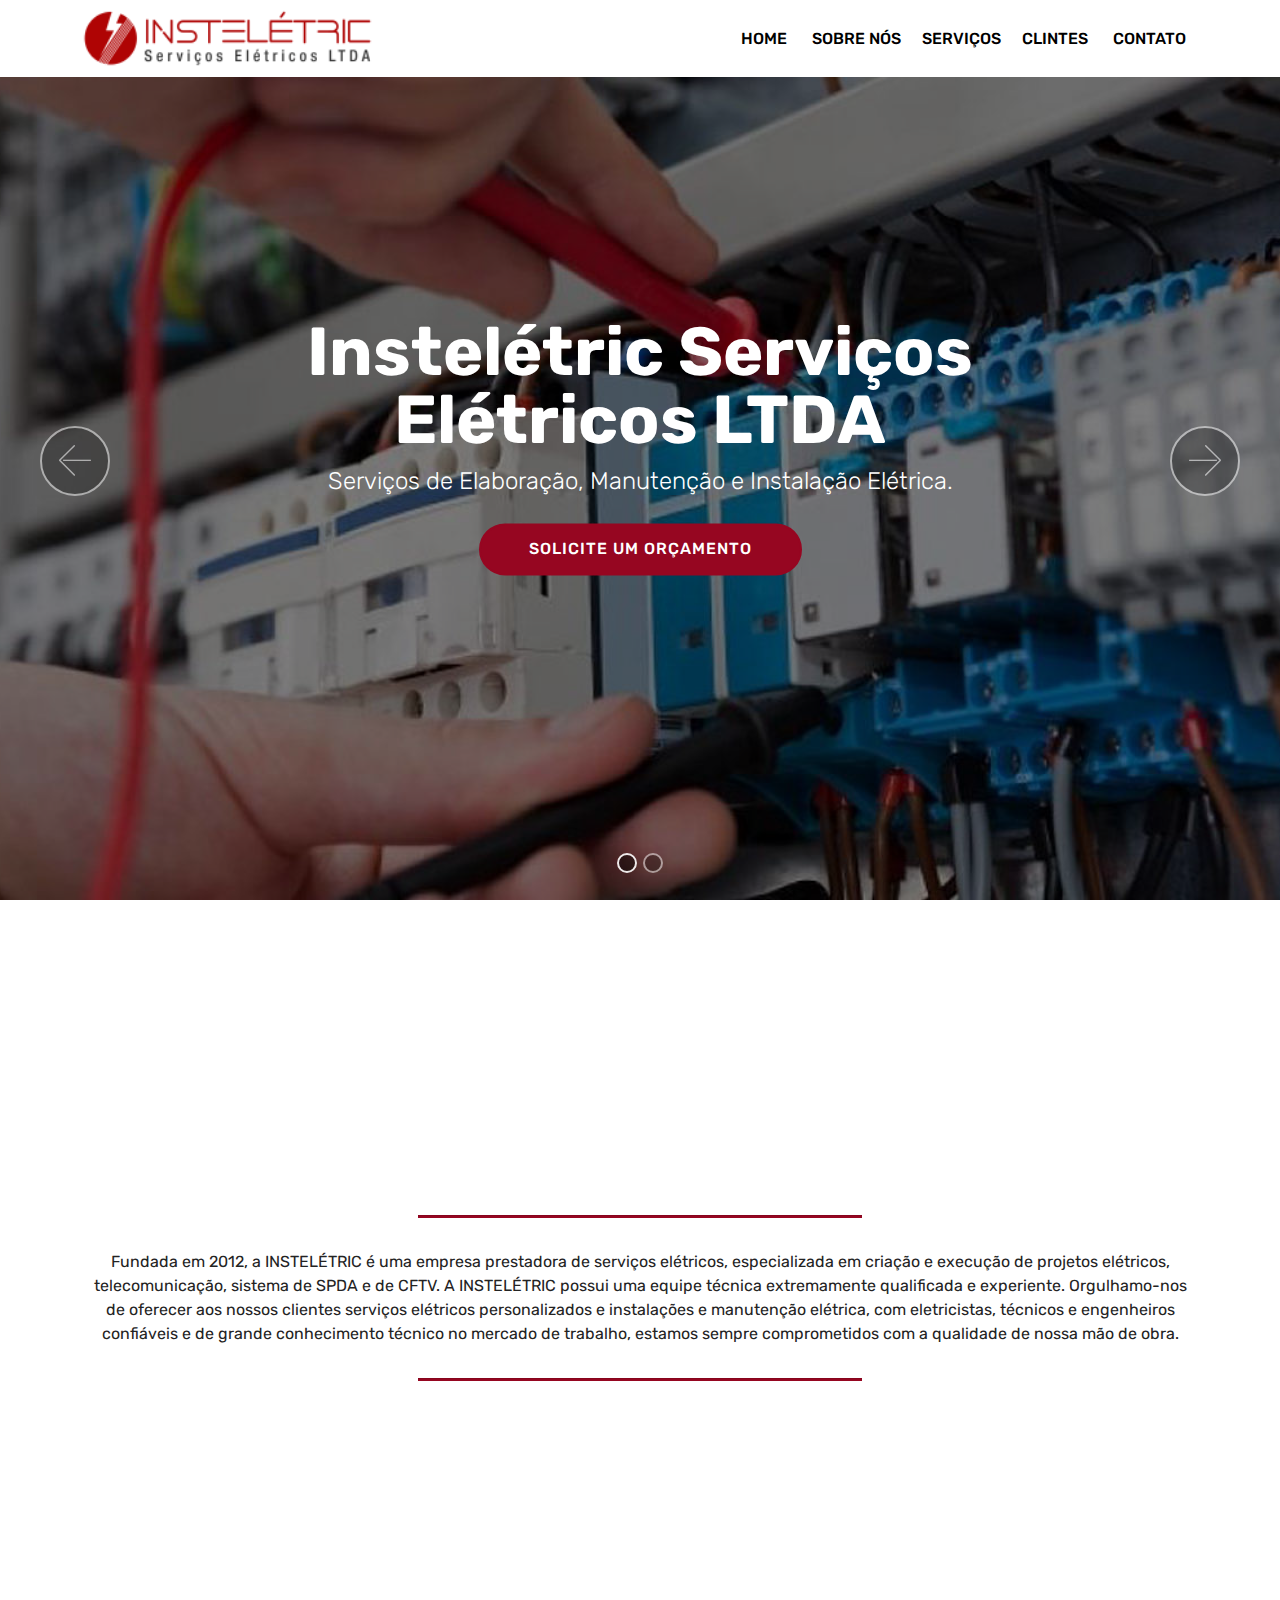
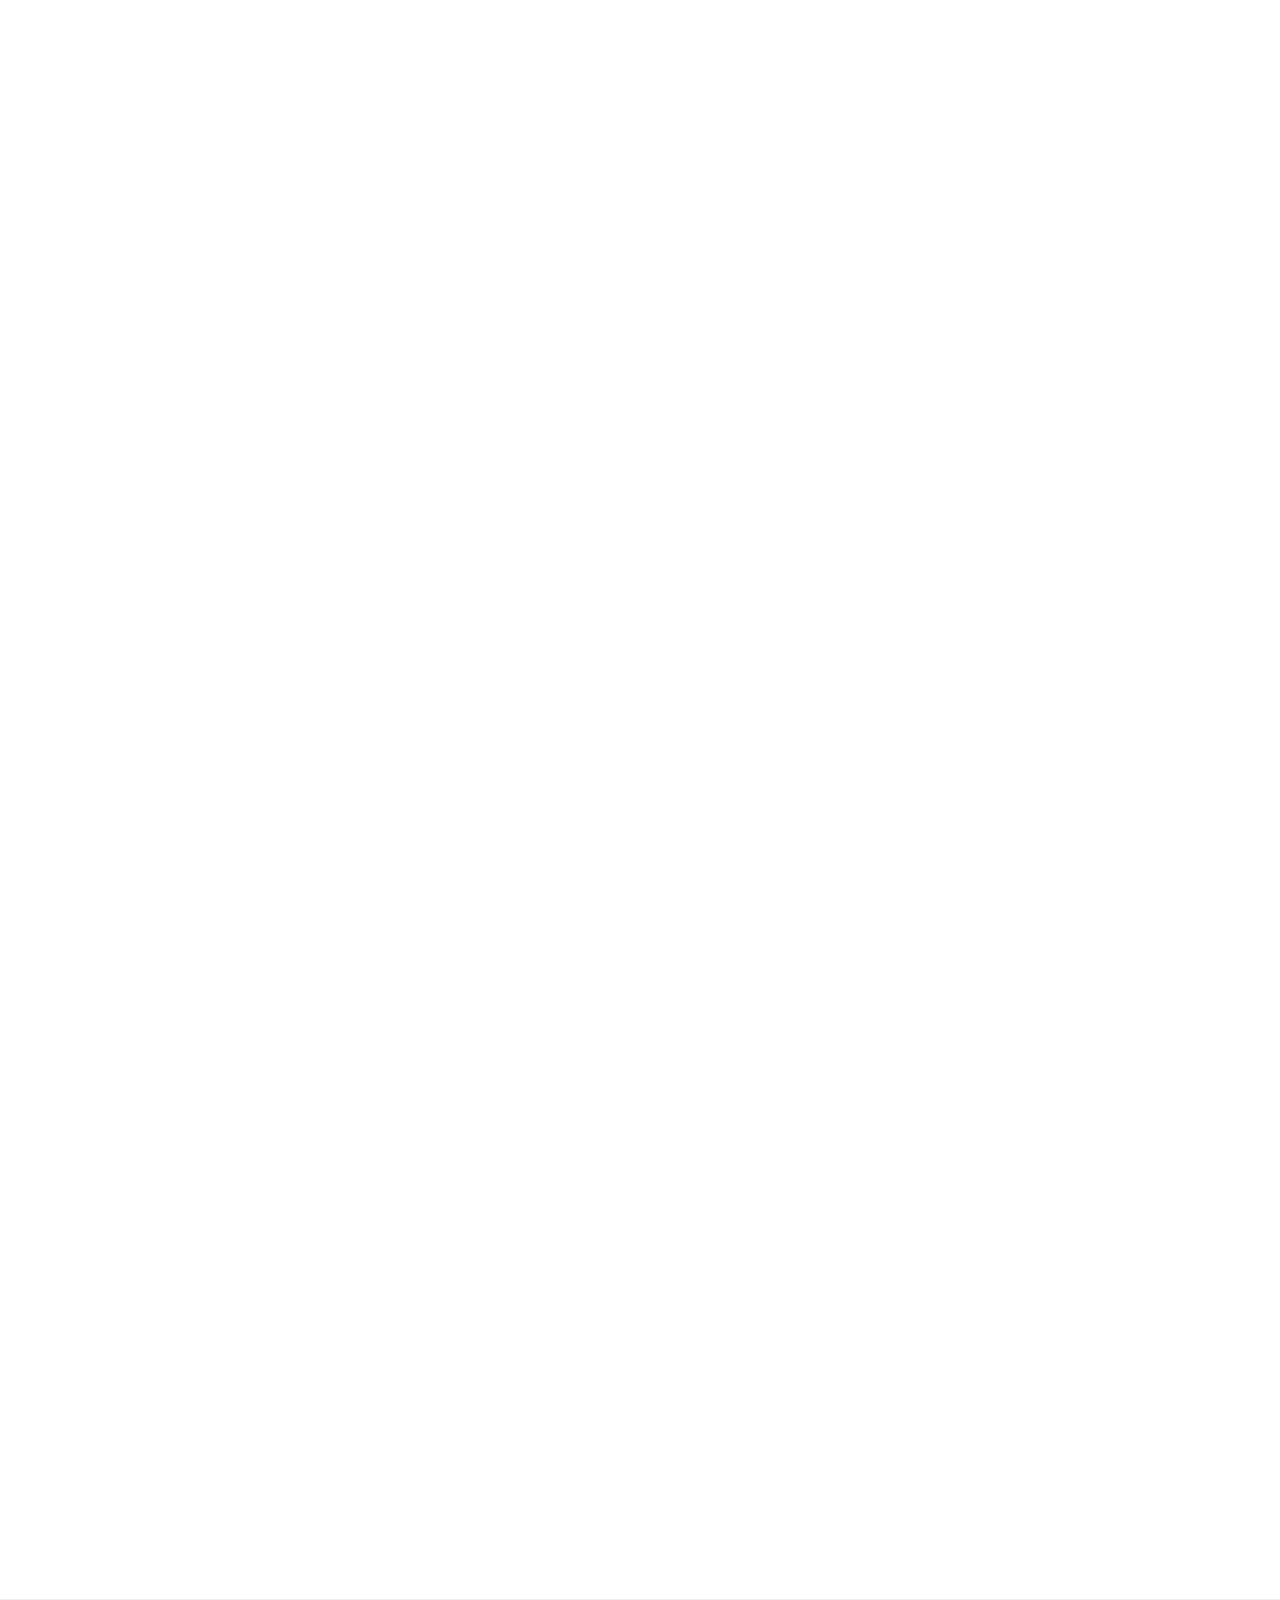
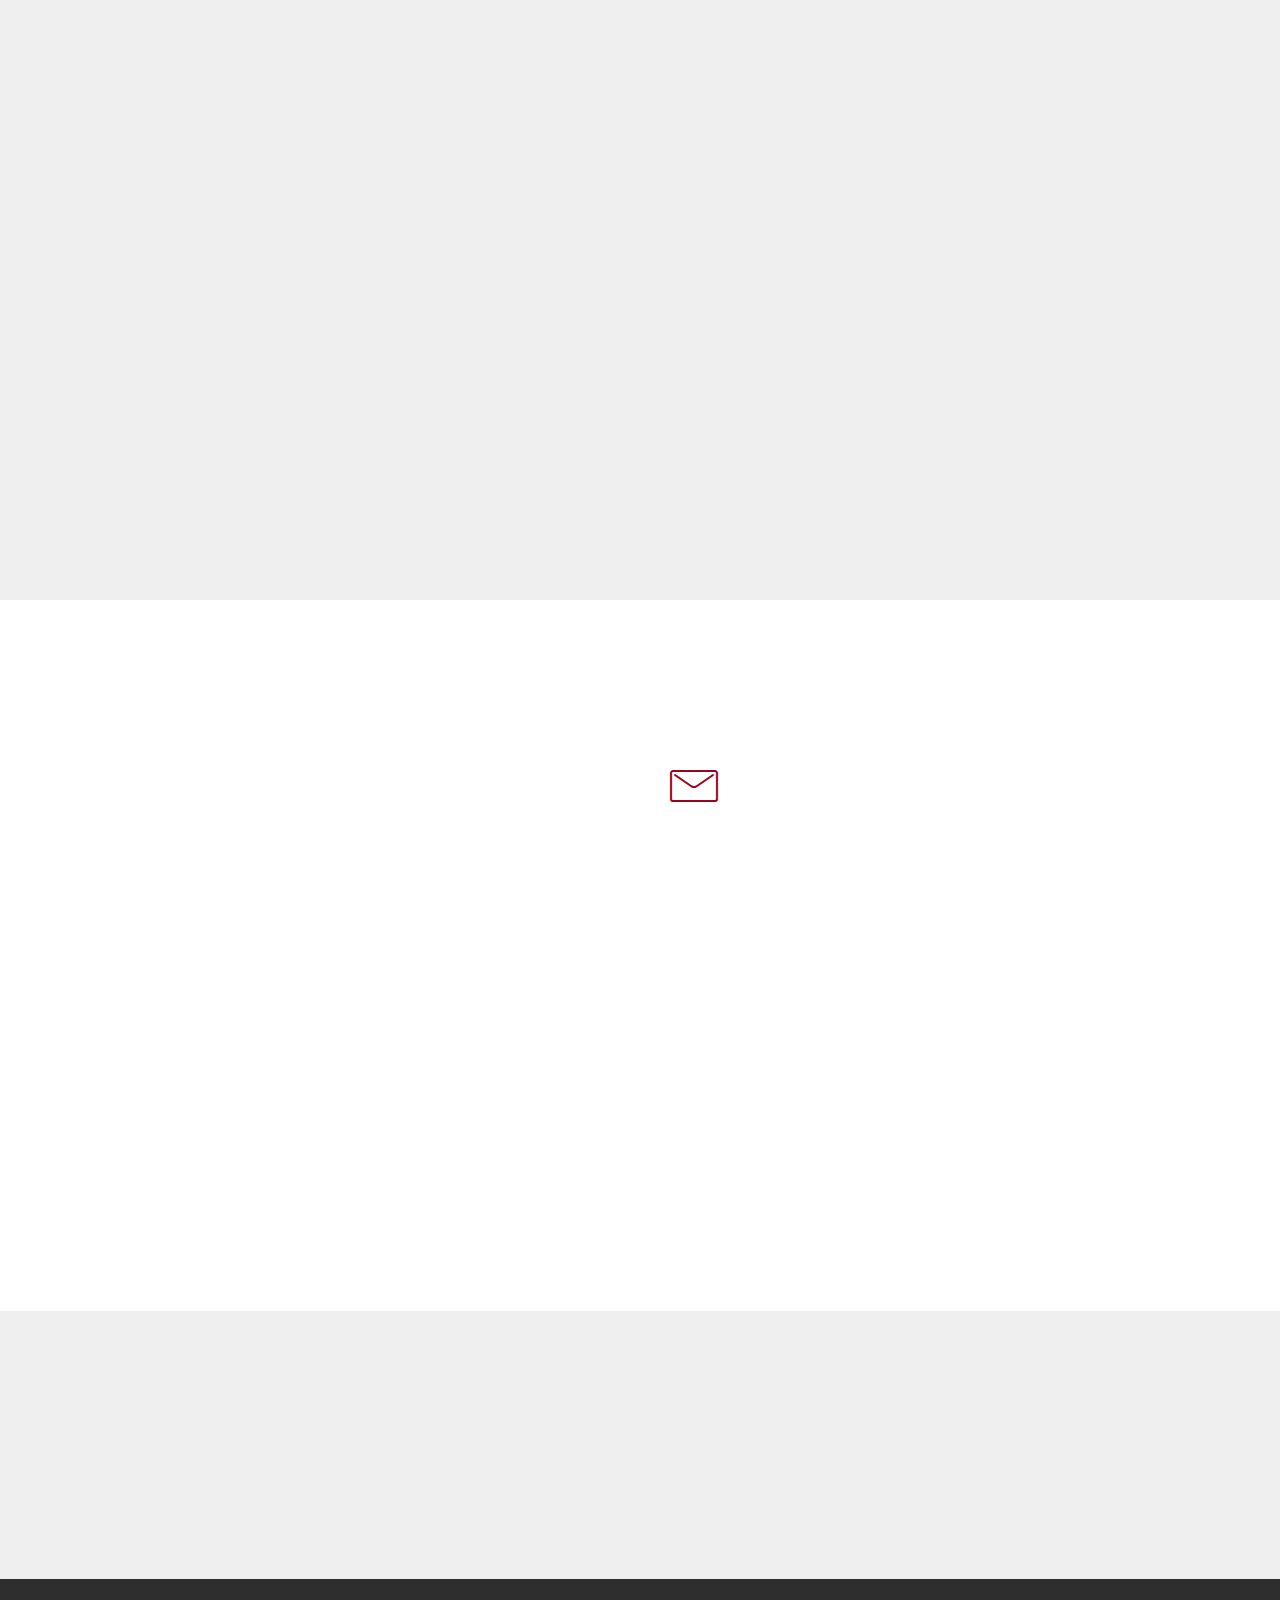
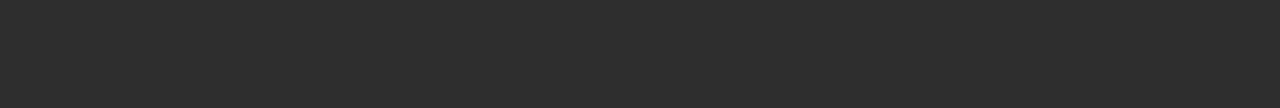
==== index.html @ c5238e44 "- fazendo modificação" ====
<!DOCTYPE html>
<html >
<head>
  <!-- Site made with Mobirise Website Builder v4.7.1, https://mobirise.com -->
  <meta charset="UTF-8">
  <meta http-equiv="X-UA-Compatible" content="IE=edge">
  <meta name="generator" content="Mobirise v4.7.1, mobirise.com">
  <meta name="viewport" content="width=device-width, initial-scale=1, minimum-scale=1">
  <link rel="shortcut icon" href="assets/images/18379006-1359375190816572-1847950136-o-128x128.png" type="image/x-icon">
  <meta name="description" content="Empresa especializada em Criação e execução de Projetos Elétricos, Telecomunicações, Sistema de SPDA e de CFTV.
Realiza todos os tipos de Instalações elétricas, Elétrica residencial, elétrica comercial, Iluminação decorativa, instalação de cerca elétrica, instalação de caixa de distribuição e medição, instalação de interfone e porteiro coletivo, Instalação de ventiladores de teto, instalação de CFTV e PABX, entre outros serviços voltado ao setor Elétrico, Atuando no mercado desde 2012, possuímos uma visão empresarial integrada e politica de qualidade totalmente voltada a satisfação de nossos clientes.">
  <title>Instelétric</title>
  <link rel="stylesheet" href="assets/web/assets/mobirise-icons/mobirise-icons.css">
  <link rel="stylesheet" href="assets/tether/tether.min.css">
  <link rel="stylesheet" href="assets/bootstrap/css/bootstrap.min.css">
  <link rel="stylesheet" href="assets/bootstrap/css/bootstrap-grid.min.css">
  <link rel="stylesheet" href="assets/bootstrap/css/bootstrap-reboot.min.css">
  <link rel="stylesheet" href="assets/socicon/css/styles.css">
  <link rel="stylesheet" href="assets/animatecss/animate.min.css">
  <link rel="stylesheet" href="assets/dropdown/css/style.css">
  <link rel="stylesheet" href="assets/theme/css/style.css">
  <link rel="stylesheet" href="assets/mobirise/css/mbr-additional.css" type="text/css">
  
  
  
</head>
<body>
  <section class="menu cid-qPASroM3BA" once="menu" id="menu1-e">

    

    <nav class="navbar navbar-expand beta-menu navbar-dropdown align-items-center navbar-fixed-top navbar-toggleable-sm">
        <button class="navbar-toggler navbar-toggler-right" type="button" data-toggle="collapse" data-target="#navbarSupportedContent" aria-controls="navbarSupportedContent" aria-expanded="false" aria-label="Toggle navigation">
            <div class="hamburger">
                <span></span>
                <span></span>
                <span></span>
                <span></span>
            </div>
        </button>
        <div class="menu-logo">
            <div class="navbar-brand">
                <span class="navbar-logo">
                    <a href="#top">
                         <img src="assets/images/logo-vertical-228x47.png" alt="Mobirise" title="" style="height: 3.8rem;">
                    </a>
                </span>
                
            </div>
        </div>
        <div class="collapse navbar-collapse" id="navbarSupportedContent">
            <ul class="navbar-nav nav-dropdown nav-right" data-app-modern-menu="true"><li class="nav-item">
                    <a class="nav-link link text-black display-4" href="https://mobirise.com">
                        </a>
                </li>
                <li class="nav-item">
                    <a class="nav-link link text-black display-4" href="#top">
                        HOME&nbsp;</a>
                </li><li class="nav-item"><a class="nav-link link text-black display-4" href="index.html#content4-j">
                        SOBRE NÓS</a></li><li class="nav-item"><a class="nav-link link text-black display-4" href="index.html#content4-u">
                        SERVIÇOS</a></li><li class="nav-item"><a class="nav-link link text-black display-4" href="index.html#clients-w">
                        CLINTES&nbsp;</a></li><li class="nav-item"><a class="nav-link link text-black display-4" href="index.html#form4-p">
                        CONTATO&nbsp;</a></li></ul>
            
        </div>
    </nav>
</section>

<section class="engine"><a href="https://mobirise.ws/c">best web site maker</a></section><section class="carousel slide cid-qQkO56Cif7" data-interval="false" id="slider1-11">

    

    <div class="full-screen"><div class="mbr-slider slide carousel" data-pause="true" data-keyboard="false" data-ride="carousel" data-interval="4000"><ol class="carousel-indicators"><li data-app-prevent-settings="" data-target="#slider1-11" class=" active" data-slide-to="0"></li><li data-app-prevent-settings="" data-target="#slider1-11" data-slide-to="1"></li></ol><div class="carousel-inner" role="listbox"><div class="carousel-item slider-fullscreen-image active" data-bg-video-slide="false" style="background-image: url(assets/images/quanto-custa-manutencao-eletrica-em-condominios-1200x800.jpg);"><div class="container container-slide"><div class="image_wrapper"><div class="mbr-overlay"></div><img src="assets/images/quanto-custa-manutencao-eletrica-em-condominios-1200x800.jpg"><div class="carousel-caption justify-content-center"><div class="col-10 align-center"><h2 class="mbr-fonts-style display-1"><strong>Instelétric Serviços <br>Elétricos LTDA</strong></h2><p class="lead mbr-text mbr-fonts-style display-5">Serviços de Elaboração, Manutenção e Instalação Elétrica.</p><div class="mbr-section-btn" buttons="0"><a class="btn  display-4 btn-secondary" href="index.html#form4-p">SOLICITE UM ORÇAMENTO</a> </div></div></div></div></div></div><div class="carousel-item slider-fullscreen-image" data-bg-video-slide="false" style="background-image: url(assets/images/eletrica-06-1350x759.jpg);"><div class="container container-slide"><div class="image_wrapper"><div class="mbr-overlay"></div><img src="assets/images/eletrica-06-1350x759.jpg"><div class="carousel-caption justify-content-center"><div class="col-10 align-center"><h2 class="mbr-fonts-style display-1"><strong>Instelétric Serviços <br>Elétricos LTDA</strong></h2><p class="lead mbr-text mbr-fonts-style display-5">Serviços de Elaboração, Manutenção e Instalação Elétrica.</p><div class="mbr-section-btn" buttons="0"><a class="btn  display-4 btn-secondary" href="index.html#form4-p">SOLICITE UM ORÇAMENTO</a> </div></div></div></div></div></div></div><a data-app-prevent-settings="" class="carousel-control carousel-control-prev" role="button" data-slide="prev" href="#slider1-11"><span aria-hidden="true" class="mbri-left mbr-iconfont"></span><span class="sr-only">Previous</span></a><a data-app-prevent-settings="" class="carousel-control carousel-control-next" role="button" data-slide="next" href="#slider1-11"><span aria-hidden="true" class="mbri-right mbr-iconfont"></span><span class="sr-only">Next</span></a></div></div>

</section>

<section class="mbr-section content4 cid-qQ3MkJq4mK" id="content4-j">

    

    <div class="container">
        <div class="media-container-row">
            <div class="title col-12 col-md-8">
                <h2 class="align-center pb-3 mbr-fonts-style display-2"><br>SOBRE A INSTELÉTRIC</h2>
                
                
            </div>
        </div>
    </div>
</section>

<section class="mbr-section article content9 cid-qQ3MGXNP4V" id="content9-k">
    
     

    <div class="container">
        <div class="inner-container" style="width: 100%;">
            <hr class="line" style="width: 40%;">
            <div class="section-text align-center mbr-fonts-style display-7">Fundada em 2012, a INSTELÉTRIC é uma empresa prestadora de serviços elétricos, especializada em criação e execução de projetos elétricos, telecomunicação, sistema de SPDA e de CFTV. A INSTELÉTRIC possui uma equipe técnica extremamente qualificada e experiente. Orgulhamo-nos de oferecer aos nossos clientes serviços elétricos personalizados e instalações e manutenção elétrica, com eletricistas, técnicos e engenheiros confiáveis e de grande conhecimento técnico no mercado de trabalho, estamos sempre comprometidos com a qualidade de nossa mão de obra.</div>
            <hr class="line" style="width: 40%;">
        </div>
        </div>
</section>

<section class="features4 cid-qQf5lkaPwR" id="features4-z">
    
         

    
    <div class="container">
        <div class="media-container-row">
            <div class="card p-3 col-12 col-md-6 col-lg-4">
                <div class="card-wrapper media-container-row media-container-row">
                    <div class="card-box">
                        <h4 class="card-title pb-3 mbr-fonts-style display-7">
                            MISSÃO
                        </h4>
                        <p class="mbr-text mbr-fonts-style display-7">
                            Oferecer Mão de Obra especializada por profissionais capacitados e responsáveis com pontualidade e transparência, buscando sempre a satisfação de nossos clientes.
                        </p>
                    </div>
                </div>
            </div>

            <div class="card p-3 col-12 col-md-6 col-12 col-md-6 col-lg-4">
                <div class="card-wrapper media-container-row">
                    <div class="card-box">
                        <h4 class="card-title pb-3 mbr-fonts-style display-7">VISÃO&nbsp;</h4>
                        <p class="mbr-text mbr-fonts-style display-7">
                            Ser referência de qualidade e responsabilidade no mercado de prestação de serviços elétricos e engenharia<br><br>•	Equipe motivada, comprometida e focada em resultados. 
<br>•	Sempre investindo na busca de melhores profissionais. 
<br>•	Promovendo respeito ao meio ambiente.<br>
                        </p>
                    </div>
                </div>
            </div>

            <div class="card p-3 col-12 col-md-6 col-lg-4">
                <div class="card-wrapper media-container-row">
                    <div class="card-box">
                        <h4 class="card-title pb-3 mbr-fonts-style display-7">
                            VALORES
                        </h4>
                        <p class="mbr-text mbr-fonts-style display-7">•	Comprometimento. 
<br>•	Profissionalismo. 
<br>•	Responsabilidade. 
<br>•	Ética e transparência.&nbsp;<br>
                        </p>
                    </div>
                </div>
            </div>

            
        </div>
    </div>
</section>

<section class="mbr-section content4 cid-qQ4lZSCTdK" id="content4-u">

    

    <div class="container">
        <div class="media-container-row">
            <div class="title col-12 col-md-8">
                <h2 class="align-center pb-3 mbr-fonts-style display-2">NOSSOS SERVIÇOS</h2>
                
                
            </div>
        </div>
    </div>
</section>

<section class="features3 cid-qQ4lJ6Elhl" id="features3-t">

    

    
    <div class="container">
        <div class="media-container-row">
            <div class="card p-3 col-12 col-md-6 col-lg-4">
                <div class="card-wrapper">
                    <div class="card-img">
                        <img src="assets/images/residencial-01-676x435.jpg" alt="Mobirise" title="">
                    </div>
                    <div class="card-box">
                        <h4 class="card-title mbr-fonts-style display-7">ELÉTRICA RESIDENCIAL</h4>
                        <p class="mbr-text mbr-fonts-style display-7">Oferecemos diversas Soluções elétricas para sua residência, reparos, instalações, ideias de iluminação, e atendimentos emergenciais.<br><br></p>
                    </div>
                    <div class="mbr-section-btn text-center"><a href="index.html#form4-p" class="btn btn-secondary display-4">ENTRE EM CONTATO</a></div>
                </div>
            </div>

            <div class="card p-3 col-12 col-md-6 col-lg-4">
                <div class="card-wrapper">
                    <div class="card-img">
                        <img src="assets/images/comercial-02-676x442.jpg" alt="Mobirise" title="">
                    </div>
                    <div class="card-box">
                        <h4 class="card-title mbr-fonts-style display-7">ELÉTRICA COMERCIAL</h4>
                        <p class="mbr-text mbr-fonts-style display-7">Criação e execução de projetos elétricos e acompanhamento para atender toda a necessidade comercial desde o início das obras até o final.<br><br></p>
                    </div>
                    <div class="mbr-section-btn text-center"><a href="index.html#form4-p" class="btn btn-secondary display-4">
                            ENTRE EM CONTATO</a></div>
                </div>
            </div>

            <div class="card p-3 col-12 col-md-6 col-lg-4">
                <div class="card-wrapper">
                    <div class="card-img">
                        <img src="assets/images/predio2-676x422.jpg" alt="Mobirise" title="">
                    </div>
                    <div class="card-box">
                        <h4 class="card-title mbr-fonts-style display-7">ELÉTRICA PREDIAL</h4>
                        <p class="mbr-text mbr-fonts-style display-7">Atendimento emergencial 24 horas, atuamos em nova instalações e reformas, tudo de acordo com as normas técnicas vigentes.<br><br><br></p>
                    </div>
                    <div class="mbr-section-btn text-center"><a href="index.html#form4-p" class="btn btn-secondary display-4">
                            ENTRE EM CONTATO</a></div>
                </div>
            </div>

            
        </div>
    </div>
</section>

<section class="mbr-section content4 cid-qQqBv6MJ94" id="content4-14">

    

    <div class="container">
        <div class="media-container-row">
            <div class="title col-12 col-md-8">
                <h2 class="align-center pb-3 mbr-fonts-style display-2">CONHEÇA NOSSOS SERVIÇOS</h2>
                
                
            </div>
        </div>
    </div>
</section>

<section class="features4 cid-qQqB6D2k39" id="features4-13">
    
         

    
    <div class="container">
        <div class="media-container-row">
            <div class="card p-3 col-12 col-md-6">
                <div class="card-wrapper media-container-row media-container-row">
                    <div class="card-box">
                        <h4 class="card-title pb-3 mbr-fonts-style display-7"></h4>
                        <p class="mbr-text mbr-fonts-style display-7">•	Instalações elétricas.
<br>•	Reparos elétricos.
<br>•	Instalações de Interfones.
<br>•	Ventiladores de teto.
<br>•	Luminárias.
<br>•	Quadro de distribuição.
<br>•	Padrões de entrada.
<br>•	Cerca elétrica.
<br>•	Infraestruturas.
<br>•	Projetos elétricos.&nbsp;<br></p>
                    </div>
                </div>
            </div>

            <div class="card p-3 col-12 col-md-6 col-12 col-md-6">
                <div class="card-wrapper media-container-row">
                    <div class="card-box">
                        <h4 class="card-title pb-3 mbr-fonts-style display-7"></h4>
                        <p class="mbr-text mbr-fonts-style display-7">•	Projetos luminotécnicos.
<br>•	Instalações de câmeras e alarmes.
<br>•	Painéis de comando.
<br>•	Cabeamento estruturado.
<br>•	Calculo de Demanda de cargas.
<br>•	Manutenção corretiva.
<br>•	Manutenção preventiva.
<br>•	Manutenção preditiva.
<br>•	Cerca elétrica.
<br>•	SPDA.&nbsp;<br></p>
                    </div>
                </div>
            </div>

            

            
        </div>
    </div>
</section>

<section class="clients cid-qQ4rO0FV3J" id="clients-w">
      

    
        <div class="container mb-5">
            <div class="media-container-row">
                <div class="col-12 align-center">
                    <h2 class="mbr-section-title pb-3 mbr-fonts-style display-2">NOSSOS CLIENTES</h2>
                    <h3 class="mbr-section-subtitle mbr-light mbr-fonts-style display-5">Nosso maior objetivo é manter nossos clientes satisfeitos e buscar criar e manter relacionamentos de longo prazo, baseado na integridade e comprometimento, sempre atendendo suas necessidades.</h3>
                </div>
            </div>
        </div>

    <div class="container">
        <div class="carousel slide" data-ride="carousel" role="listbox">
            <div class="carousel-inner" data-visible="6">
                
                
                
                
                
            <div class="carousel-item ">
                    <div class="media-container-row">
                        <div class="col-md-12">
                            <div class="wrap-img ">
                                <img src="assets/images/1-a-garagem-150x118.png" class="img-responsive clients-img" alt="" title="">
                            </div>
                        </div>
                    </div>
                </div><div class="carousel-item ">
                    <div class="media-container-row">
                        <div class="col-md-12">
                            <div class="wrap-img ">
                                <img src="assets/images/2-better-micro-150x118.png" class="img-responsive clients-img" alt="" title="">
                            </div>
                        </div>
                    </div>
                </div><div class="carousel-item ">
                    <div class="media-container-row">
                        <div class="col-md-12">
                            <div class="wrap-img ">
                                <img src="assets/images/3-cayro-150x118.png" class="img-responsive clients-img" alt="" title="">
                            </div>
                        </div>
                    </div>
                </div><div class="carousel-item ">
                    <div class="media-container-row">
                        <div class="col-md-12">
                            <div class="wrap-img ">
                                <img src="assets/images/4-habibs-150x118.png" class="img-responsive clients-img" alt="" title="">
                            </div>
                        </div>
                    </div>
                </div><div class="carousel-item ">
                    <div class="media-container-row">
                        <div class="col-md-12">
                            <div class="wrap-img ">
                                <img src="assets/images/5-luigi-tech-150x118.png" class="img-responsive clients-img" alt="" title="">
                            </div>
                        </div>
                    </div>
                </div><div class="carousel-item ">
                    <div class="media-container-row">
                        <div class="col-md-12">
                            <div class="wrap-img ">
                                <img src="assets/images/6-subway-150x118.png" class="img-responsive clients-img" alt="" title="">
                            </div>
                        </div>
                    </div>
                </div><div class="carousel-item ">
                    <div class="media-container-row">
                        <div class="col-md-12">
                            <div class="wrap-img ">
                                <img src="assets/images/7-viridica-it-150x118.png" class="img-responsive clients-img" alt="" title="">
                            </div>
                        </div>
                    </div>
                </div></div>
            <div class="carousel-controls">
                <a data-app-prevent-settings="" class="carousel-control carousel-control-prev" role="button" data-slide="prev">
                    <span aria-hidden="true" class="mbri-left mbr-iconfont"></span>
                    <span class="sr-only">Previous</span>
                </a>
                <a data-app-prevent-settings="" class="carousel-control carousel-control-next" role="button" data-slide="next">
                    <span aria-hidden="true" class="mbri-right mbr-iconfont"></span>
                    <span class="sr-only">Next</span>
                </a>
            </div>
        </div>
    </div>
</section>

<section class="mbr-section form4 cid-qQ4hVS4Mm0" id="form4-p">

    

    
    <div class="container">
        <div class="row">
            <div class="col-md-6">
                <div class="google-map"><iframe frameborder="0" style="border:0" src="https://www.google.com/maps/embed/v1/place?key=AIzaSyA0Dx_boXQiwvdz8sJHoYeZNVTdoWONYkU&amp;q=place_id:EklSLiBTw6NvIEdvbsOnYWxvIGRvIEFiYWV0w6ksIDI5NyAtIEphcmRpbSBPbmRpbmEsIFPDo28gUGF1bG8gLSBTUCwgQnJhc2lsIhsSGQoUChIJp0pL_-T5zpQR6rXItfFWCE0QqQI" allowfullscreen=""></iframe></div>
            </div>
            <div class="col-md-6">
                <h2 class="pb-3 align-left mbr-fonts-style display-2">ENTRE EM CONTATO</h2>
                <div>
                    <div class="icon-block pb-3">
                        <span class="icon-block__icon">
                            <span class="mbr-iconfont mbri-letter" style="color: rgb(150, 6, 33);"></span>
                        </span>
                        <h4 class="icon-block__title align-left mbr-fonts-style display-5">Solicite-nos uma visita Técnica.</h4>
                    </div>
                    <div class="icon-contacts pb-3">
                        <h5 class="align-left mbr-fonts-style display-7"></h5>
                        <p class="mbr-text align-left mbr-fonts-style display-7">Telefone: +55 (11) 4116-3338 <br>
                            Email: contato@insteletric.com.br</p>
                    </div>
                </div>
                <div data-form-type="formoid">
                    <div data-form-alert="" hidden="">Thanks for filling out the form!</div>
                    <form class="block mbr-form" action="https://mobirise.com/" method="post" data-form-title="Mobirise Form"><input type="hidden" name="email" data-form-email="true" value="mu7Ou7nYWpT5N8zzfbprR55uWsXjuBr8B9BUmyCv7fXT9zLoeQIstW+nW4HTQW8DUMICXfr21jZo1DQR0noQhFXT9hByS7seBhLVe7rUxNI4cRsF85w5uPpPekufoGv2" data-form-field="Email">
                        <div class="row">
                            <div class="col-md-6 multi-horizontal" data-for="name">
                                <input type="text" class="form-control input" name="name" data-form-field="Name" placeholder="Seu Nome" required="" id="name-form4-p">
                            </div>
                            <div class="col-md-6 multi-horizontal" data-for="phone">
                                <input type="text" class="form-control input" name="phone" data-form-field="Phone" placeholder="Telefone" required="" id="phone-form4-p">
                            </div>
                            <div class="col-md-12" data-for="email">
                                <input type="text" class="form-control input" name="email" data-form-field="Email" placeholder="Email" required="" id="email-form4-p">
                            </div>
                            <div class="col-md-12" data-for="message">
                                <textarea class="form-control input" name="message" rows="3" data-form-field="Message" placeholder="Mensagem" style="resize:none" id="message-form4-p"></textarea>
                            </div>
                            <div class="input-group-btn col-md-12" style="margin-top: 10px;"><button href="" type="submit" class="btn btn-form btn-secondary display-4">ENVIAR MENSAGEM</button></div>
                        </div>
                    </form>
                </div>
            </div>
        </div>
    </div>
</section>

<section class="cid-qPASrr1lPM" id="footer1-g">

    

    

    <div class="container">
        <div class="media-container-row content text-white">
            <div class="col-12 col-md-3">
                <div class="media-wrap">
                    <a href="#top">
                        <img src="assets/images/logo-horizontal-192x102.png" alt="Mobirise" title="">
                    </a>
                </div>
            </div>
            <div class="col-12 col-md-3 mbr-fonts-style display-7">
                <h5 class="pb-3">
                    Endereço</h5>
                <p class="mbr-text">Rua São Gonçalo do Abaetê N° 297 CEP: 02878 – 000 – Parque Tietê – São Paulo – SP.&nbsp;<br></p>
            </div>
            <div class="col-12 col-md-3 mbr-fonts-style display-7">
                <h5 class="pb-3">
                    Contato</h5>
                <p class="mbr-text">
                    Email: contato@insteletric.com.br &nbsp; &nbsp; &nbsp; &nbsp; &nbsp;&nbsp;<br>Telefone: +55 (11) 4116-3338
                    <br>Cel: +55 (11)&nbsp;96750-0015</p>
            </div>
            <div class="col-12 col-md-3 mbr-fonts-style display-7">
                <h5 class="pb-3">Links</h5>
                <p class="mbr-text"><a class="text-secondary" href="https://www.facebook.com/insteletric/" target="_blank">FACEBOOK</a><br><a class="text-secondary" href="https://www.instagram.com/insteletric/" target="_blank">INSTAGRAM </a><br><a class="text-secondary" href="https://www.linkedin.com/company/insteletric/" target="_blank">LINKEDIN</a></p>
            </div>
        </div>
        
    </div>
</section>

<section once="" class="cid-qQ4sgsENpO" id="footer7-x">

    

    

    <div class="container">
        <div class="media-container-row align-center mbr-white">
            
            <div class="row social-row">
                <div class="social-list align-right pb-2">
                    
                    
                    
                    
                    
                    
                <div class="soc-item">
                        <a href="https://www.linkedin.com/company/insteletric/" target="_blank">
                            <span class="mbr-iconfont mbr-iconfont-social socicon-linkedin socicon"></span>
                        </a>
                    </div><div class="soc-item">
                        <a href="https://www.facebook.com/insteletric/" target="_blank">
                            <span class="mbr-iconfont mbr-iconfont-social socicon-facebook socicon"></span>
                        </a>
                    </div><div class="soc-item">
                        <a href="https://www.instagram.com/insteletric/" target="_blank">
                            <span class="mbr-iconfont mbr-iconfont-social socicon-instagram socicon"></span>
                        </a>
                    </div></div>
            </div>
            <div class="row row-copirayt">
                <p class="mbr-text mb-0 mbr-fonts-style mbr-white align-center display-7">
                    © Copyright 2018 Instelétric Serviços Elétricos LTDA&nbsp;- All Rights Reserved
                </p>
            </div>
        </div>
    </div>
</section>


  <script src="assets/web/assets/jquery/jquery.min.js"></script>
  <script src="assets/popper/popper.min.js"></script>
  <script src="assets/tether/tether.min.js"></script>
  <script src="assets/bootstrap/js/bootstrap.min.js"></script>
  <script src="assets/smoothscroll/smooth-scroll.js"></script>
  <script src="assets/ytplayer/jquery.mb.ytplayer.min.js"></script>
  <script src="assets/vimeoplayer/jquery.mb.vimeo_player.js"></script>
  <script src="assets/mbr-clients-slider/mbr-clients-slider.js"></script>
  <script src="assets/viewportchecker/jquery.viewportchecker.js"></script>
  <script src="assets/dropdown/js/script.min.js"></script>
  <script src="assets/touchswipe/jquery.touch-swipe.min.js"></script>
  <script src="assets/bootstrapcarouselswipe/bootstrap-carousel-swipe.js"></script>
  <script src="assets/theme/js/script.js"></script>
  <script src="assets/slidervideo/script.js"></script>
  <script src="assets/formoid/formoid.min.js"></script>
  
  
 <div id="scrollToTop" class="scrollToTop mbr-arrow-up"><a style="text-align: center;"><i></i></a></div>
    <input name="animation" type="hidden">
  </body>
</html>
---- assets/web/assets/mobirise-icons/mobirise-icons.css ----
@font-face {
  font-family: 'MobiriseIcons';
  src:  url('mobirise-icons.eot?spat4u');
  src:  url('mobirise-icons.eot?spat4u#iefix') format('embedded-opentype'),
    url('mobirise-icons.ttf?spat4u') format('truetype'),
    url('mobirise-icons.woff?spat4u') format('woff'),
    url('mobirise-icons.svg?spat4u#MobiriseIcons') format('svg');
  font-weight: normal;
  font-style: normal;
}

[class^="mbri-"], [class*=" mbri-"] {
  /* use !important to prevent issues with browser extensions that change fonts */
  font-family: MobiriseIcons !important;
  speak: none;
  font-style: normal;
  font-weight: normal;
  font-variant: normal;
  text-transform: none;
  line-height: 1;

  /* Better Font Rendering =========== */
  -webkit-font-smoothing: antialiased;
  -moz-osx-font-smoothing: grayscale;
}

.mbri-add-submenu:before {
  content: "\e900";
}
.mbri-alert:before {
  content: "\e901";
}
.mbri-align-center:before {
  content: "\e902";
}
.mbri-align-justify:before {
  content: "\e903";
}
.mbri-align-left:before {
  content: "\e904";
}
.mbri-align-right:before {
  content: "\e905";
}
.mbri-android:before {
  content: "\e906";
}
.mbri-apple:before {
  content: "\e907";
}
.mbri-arrow-down:before {
  content: "\e908";
}
.mbri-arrow-next:before {
  content: "\e909";
}
.mbri-arrow-prev:before {
  content: "\e90a";
}
.mbri-arrow-up:before {
  content: "\e90b";
}
.mbri-bold:before {
  content: "\e90c";
}
.mbri-bookmark:before {
  content: "\e90d";
}
.mbri-bootstrap:before {
  content: "\e90e";
}
.mbri-briefcase:before {
  content: "\e90f";
}
.mbri-browse:before {
  content: "\e910";
}
.mbri-bulleted-list:before {
  content: "\e911";
}
.mbri-calendar:before {
  content: "\e912";
}
.mbri-camera:before {
  content: "\e913";
}
.mbri-cart-add:before {
  content: "\e914";
}
.mbri-cart-full:before {
  content: "\e915";
}
.mbri-cash:before {
  content: "\e916";
}
.mbri-change-style:before {
  content: "\e917";
}
.mbri-chat:before {
  content: "\e918";
}
.mbri-clock:before {
  content: "\e919";
}
.mbri-close:before {
  content: "\e91a";
}
.mbri-cloud:before {
  content: "\e91b";
}
.mbri-code:before {
  content: "\e91c";
}
.mbri-contact-form:before {
  content: "\e91d";
}
.mbri-credit-card:before {
  content: "\e91e";
}
.mbri-cursor-click:before {
  content: "\e91f";
}
.mbri-cust-feedback:before {
  content: "\e920";
}
.mbri-database:before {
  content: "\e921";
}
.mbri-delivery:before {
  content: "\e922";
}
.mbri-desktop:before {
  content: "\e923";
}
.mbri-devices:before {
  content: "\e924";
}
.mbri-down:before {
  content: "\e925";
}
.mbri-download:before {
  content: "\e989";
}
.mbri-drag-n-drop:before {
  content: "\e927";
}
.mbri-drag-n-drop2:before {
  content: "\e928";
}
.mbri-edit:before {
  content: "\e929";
}
.mbri-edit2:before {
  content: "\e92a";
}
.mbri-error:before {
  content: "\e92b";
}
.mbri-extension:before {
  content: "\e92c";
}
.mbri-features:before {
  content: "\e92d";
}
.mbri-file:before {
  content: "\e92e";
}
.mbri-flag:before {
  content: "\e92f";
}
.mbri-folder:before {
  content: "\e930";
}
.mbri-gift:before {
  content: "\e931";
}
.mbri-github:before {
  content: "\e932";
}
.mbri-globe:before {
  content: "\e933";
}
.mbri-globe-2:before {
  content: "\e934";
}
.mbri-growing-chart:before {
  content: "\e935";
}
.mbri-hearth:before {
  content: "\e936";
}
.mbri-help:before {
  content: "\e937";
}
.mbri-home:before {
  content: "\e938";
}
.mbri-hot-cup:before {
  content: "\e939";
}
.mbri-idea:before {
  content: "\e93a";
}
.mbri-image-gallery:before {
  content: "\e93b";
}
.mbri-image-slider:before {
  content: "\e93c";
}
.mbri-info:before {
  content: "\e93d";
}
.mbri-italic:before {
  content: "\e93e";
}
.mbri-key:before {
  content: "\e93f";
}
.mbri-laptop:before {
  content: "\e940";
}
.mbri-layers:before {
  content: "\e941";
}
.mbri-left-right:before {
  content: "\e942";
}
.mbri-left:before {
  content: "\e943";
}
.mbri-letter:before {
  content: "\e944";
}
.mbri-like:before {
  content: "\e945";
}
.mbri-link:before {
  content: "\e946";
}
.mbri-lock:before {
  content: "\e947";
}
.mbri-login:before {
  content: "\e948";
}
.mbri-logout:before {
  content: "\e949";
}
.mbri-magic-stick:before {
  content: "\e94a";
}
.mbri-map-pin:before {
  content: "\e94b";
}
.mbri-menu:before {
  content: "\e94c";
}
.mbri-mobile:before {
  content: "\e94d";
}
.mbri-mobile2:before {
  content: "\e94e";
}
.mbri-mobirise:before {
  content: "\e94f";
}
.mbri-more-horizontal:before {
  content: "\e950";
}
.mbri-more-vertical:before {
  content: "\e951";
}
.mbri-music:before {
  content: "\e952";
}
.mbri-new-file:before {
  content: "\e953";
}
.mbri-numbered-list:before {
  content: "\e954";
}
.mbri-opened-folder:before {
  content: "\e955";
}
.mbri-pages:before {
  content: "\e956";
}
.mbri-paper-plane:before {
  content: "\e957";
}
.mbri-paperclip:before {
  content: "\e958";
}
.mbri-photo:before {
  content: "\e959";
}
.mbri-photos:before {
  content: "\e95a";
}
.mbri-pin:before {
  content: "\e95b";
}
.mbri-play:before {
  content: "\e95c";
}
.mbri-plus:before {
  content: "\e95d";
}
.mbri-preview:before {
  content: "\e95e";
}
.mbri-print:before {
  content: "\e95f";
}
.mbri-protect:before {
  content: "\e960";
}
.mbri-question:before {
  content: "\e961";
}
.mbri-quote-left:before {
  content: "\e962";
}
.mbri-quote-right:before {
  content: "\e963";
}
.mbri-refresh:before {
  content: "\e964";
}
.mbri-responsive:before {
  content: "\e965";
}
.mbri-right:before {
  content: "\e966";
}
.mbri-rocket:before {
  content: "\e967";
}
.mbri-sad-face:before {
  content: "\e968";
}
.mbri-sale:before {
  content: "\e969";
}
.mbri-save:before {
  content: "\e96a";
}
.mbri-search:before {
  content: "\e96b";
}
.mbri-setting:before {
  content: "\e96c";
}
.mbri-setting2:before {
  content: "\e96d";
}
.mbri-setting3:before {
  content: "\e96e";
}
.mbri-share:before {
  content: "\e96f";
}
.mbri-shopping-bag:before {
  content: "\e970";
}
.mbri-shopping-basket:before {
  content: "\e971";
}
.mbri-shopping-cart:before {
  content: "\e972";
}
.mbri-sites:before {
  content: "\e973";
}
.mbri-smile-face:before {
  content: "\e974";
}
.mbri-speed:before {
  content: "\e975";
}
.mbri-star:before {
  content: "\e976";
}
.mbri-success:before {
  content: "\e977";
}
.mbri-sun:before {
  content: "\e978";
}
.mbri-sun2:before {
  content: "\e979";
}
.mbri-tablet:before {
  content: "\e97a";
}
.mbri-tablet-vertical:before {
  content: "\e97b";
}
.mbri-target:before {
  content: "\e97c";
}
.mbri-timer:before {
  content: "\e97d";
}
.mbri-to-ftp:before {
  content: "\e97e";
}
.mbri-to-local-drive:before {
  content: "\e97f";
}
.mbri-touch-swipe:before {
  content: "\e980";
}
.mbri-touch:before {
  content: "\e981";
}
.mbri-trash:before {
  content: "\e982";
}
.mbri-underline:before {
  content: "\e983";
}
.mbri-unlink:before {
  content: "\e984";
}
.mbri-unlock:before {
  content: "\e985";
}
.mbri-up-down:before {
  content: "\e986";
}
.mbri-up:before {
  content: "\e987";
}
.mbri-update:before {
  content: "\e988";
}
.mbri-upload:before {
 content: "\e926"; 
}
.mbri-user:before {
  content: "\e98a";
}
.mbri-user2:before {
  content: "\e98b";
}
.mbri-users:before {
  content: "\e98c";
}
.mbri-video:before {
  content: "\e98d";
}
.mbri-video-play:before {
  content: "\e98e";
}
.mbri-watch:before {
  content: "\e98f";
}
.mbri-website-theme:before {
  content: "\e990";
}
.mbri-wifi:before {
  content: "\e991";
}
.mbri-windows:before {
  content: "\e992";
}
.mbri-zoom-out:before {
  content: "\e993";
}
.mbri-redo:before {
  content: "\e994";
}
.mbri-undo:before {
  content: "\e995";
}
---- assets/socicon/css/styles.css ----
@charset "UTF-8";

@font-face {
  font-family: "socicon";
  src:url("../fonts/socicon.eot");
  src:url("../fonts/socicon.eot?#iefix") format("embedded-opentype"),
    url("../fonts/socicon.woff") format("woff"),
    url("../fonts/socicon.ttf") format("truetype"),
    url("../fonts/socicon.svg#socicon") format("svg");
  font-weight: normal;
  font-style: normal;

}

[data-icon]:before {
  font-family: "socicon" !important;
  content: attr(data-icon);
  font-style: normal !important;
  font-weight: normal !important;
  font-variant: normal !important;
  text-transform: none !important;
  speak: none;
  line-height: 1;
  -webkit-font-smoothing: antialiased;
  -moz-osx-font-smoothing: grayscale;
}

[class^="socicon-"]:before,
[class*=" socicon-"]:before {
  font-family: "socicon" !important;
  font-style: normal !important;
  font-weight: normal !important;
  font-variant: normal !important;
  text-transform: none !important;
  speak: none;
  line-height: 1;
  -webkit-font-smoothing: antialiased;
  -moz-osx-font-smoothing: grayscale;
}

.socicon-modelmayhem:before {
  content: "\e000";
}
.socicon-mixcloud:before {
  content: "\e001";
}
.socicon-drupal:before {
  content: "\e002";
}
.socicon-swarm:before {
  content: "\e003";
}
.socicon-istock:before {
  content: "\e004";
}
.socicon-yammer:before {
  content: "\e005";
}
.socicon-ello:before {
  content: "\e006";
}
.socicon-stackoverflow:before {
  content: "\e007";
}
.socicon-persona:before {
  content: "\e008";
}
.socicon-triplej:before {
  content: "\e009";
}
.socicon-houzz:before {
  content: "\e00a";
}
.socicon-rss:before {
  content: "\e00b";
}
.socicon-paypal:before {
  content: "\e00c";
}
.socicon-odnoklassniki:before {
  content: "\e00d";
}
.socicon-airbnb:before {
  content: "\e00e";
}
.socicon-periscope:before {
  content: "\e00f";
}
.socicon-outlook:before {
  content: "\e010";
}
.socicon-coderwall:before {
  content: "\e011";
}
.socicon-tripadvisor:before {
  content: "\e012";
}
.socicon-appnet:before {
  content: "\e013";
}
.socicon-goodreads:before {
  content: "\e014";
}
.socicon-tripit:before {
  content: "\e015";
}
.socicon-lanyrd:before {
  content: "\e016";
}
.socicon-slideshare:before {
  content: "\e017";
}
.socicon-buffer:before {
  content: "\e018";
}
.socicon-disqus:before {
  content: "\e019";
}
.socicon-vkontakte:before {
  content: "\e01a";
}
.socicon-whatsapp:before {
  content: "\e01b";
}
.socicon-patreon:before {
  content: "\e01c";
}
.socicon-storehouse:before {
  content: "\e01d";
}
.socicon-pocket:before {
  content: "\e01e";
}
.socicon-mail:before {
  content: "\e01f";
}
.socicon-blogger:before {
  content: "\e020";
}
.socicon-technorati:before {
  content: "\e021";
}
.socicon-reddit:before {
  content: "\e022";
}
.socicon-dribbble:before {
  content: "\e023";
}
.socicon-stumbleupon:before {
  content: "\e024";
}
.socicon-digg:before {
  content: "\e025";
}
.socicon-envato:before {
  content: "\e026";
}
.socicon-behance:before {
  content: "\e027";
}
.socicon-delicious:before {
  content: "\e028";
}
.socicon-deviantart:before {
  content: "\e029";
}
.socicon-forrst:before {
  content: "\e02a";
}
.socicon-play:before {
  content: "\e02b";
}
.socicon-zerply:before {
  content: "\e02c";
}
.socicon-wikipedia:before {
  content: "\e02d";
}
.socicon-apple:before {
  content: "\e02e";
}
.socicon-flattr:before {
  content: "\e02f";
}
.socicon-github:before {
  content: "\e030";
}
.socicon-renren:before {
  content: "\e031";
}
.socicon-friendfeed:before {
  content: "\e032";
}
.socicon-newsvine:before {
  content: "\e033";
}
.socicon-identica:before {
  content: "\e034";
}
.socicon-bebo:before {
  content: "\e035";
}
.socicon-zynga:before {
  content: "\e036";
}
.socicon-steam:before {
  content: "\e037";
}
.socicon-xbox:before {
  content: "\e038";
}
.socicon-windows:before {
  content: "\e039";
}
.socicon-qq:before {
  content: "\e03a";
}
.socicon-douban:before {
  content: "\e03b";
}
.socicon-meetup:before {
  content: "\e03c";
}
.socicon-playstation:before {
  content: "\e03d";
}
.socicon-android:before {
  content: "\e03e";
}
.socicon-snapchat:before {
  content: "\e03f";
}
.socicon-twitter:before {
  content: "\e040";
}
.socicon-facebook:before {
  content: "\e041";
}
.socicon-googleplus:before {
  content: "\e042";
}
.socicon-pinterest:before {
  content: "\e043";
}
.socicon-foursquare:before {
  content: "\e044";
}
.socicon-yahoo:before {
  content: "\e045";
}
.socicon-skype:before {
  content: "\e046";
}
.socicon-yelp:before {
  content: "\e047";
}
.socicon-feedburner:before {
  content: "\e048";
}
.socicon-linkedin:before {
  content: "\e049";
}
.socicon-viadeo:before {
  content: "\e04a";
}
.socicon-xing:before {
  content: "\e04b";
}
.socicon-myspace:before {
  content: "\e04c";
}
.socicon-soundcloud:before {
  content: "\e04d";
}
.socicon-spotify:before {
  content: "\e04e";
}
.socicon-grooveshark:before {
  content: "\e04f";
}
.socicon-lastfm:before {
  content: "\e050";
}
.socicon-youtube:before {
  content: "\e051";
}
.socicon-vimeo:before {
  content: "\e052";
}
.socicon-dailymotion:before {
  content: "\e053";
}
.socicon-vine:before {
  content: "\e054";
}
.socicon-flickr:before {
  content: "\e055";
}
.socicon-500px:before {
  content: "\e056";
}
.socicon-wordpress:before {
  content: "\e058";
}
.socicon-tumblr:before {
  content: "\e059";
}
.socicon-twitch:before {
  content: "\e05a";
}
.socicon-8tracks:before {
  content: "\e05b";
}
.socicon-amazon:before {
  content: "\e05c";
}
.socicon-icq:before {
  content: "\e05d";
}
.socicon-smugmug:before {
  content: "\e05e";
}
.socicon-ravelry:before {
  content: "\e05f";
}
.socicon-weibo:before {
  content: "\e060";
}
.socicon-baidu:before {
  content: "\e061";
}
.socicon-angellist:before {
  content: "\e062";
}
.socicon-ebay:before {
  content: "\e063";
}
.socicon-imdb:before {
  content: "\e064";
}
.socicon-stayfriends:before {
  content: "\e065";
}
.socicon-residentadvisor:before {
  content: "\e066";
}
.socicon-google:before {
  content: "\e067";
}
.socicon-yandex:before {
  content: "\e068";
}
.socicon-sharethis:before {
  content: "\e069";
}
.socicon-bandcamp:before {
  content: "\e06a";
}
.socicon-itunes:before {
  content: "\e06b";
}
.socicon-deezer:before {
  content: "\e06c";
}
.socicon-telegram:before {
  content: "\e06e";
}
.socicon-openid:before {
  content: "\e06f";
}
.socicon-amplement:before {
  content: "\e070";
}
.socicon-viber:before {
  content: "\e071";
}
.socicon-zomato:before {
  content: "\e072";
}
.socicon-draugiem:before {
  content: "\e074";
}
.socicon-endomodo:before {
  content: "\e075";
}
.socicon-filmweb:before {
  content: "\e076";
}
.socicon-stackexchange:before {
  content: "\e077";
}
.socicon-wykop:before {
  content: "\e078";
}
.socicon-teamspeak:before {
  content: "\e079";
}
.socicon-teamviewer:before {
  content: "\e07a";
}
.socicon-ventrilo:before {
  content: "\e07b";
}
.socicon-younow:before {
  content: "\e07c";
}
.socicon-raidcall:before {
  content: "\e07d";
}
.socicon-mumble:before {
  content: "\e07e";
}
.socicon-medium:before {
  content: "\e06d";
}
.socicon-bebee:before {
  content: "\e07f";
}
.socicon-hitbox:before {
  content: "\e080";
}
.socicon-reverbnation:before {
  content: "\e081";
}
.socicon-formulr:before {
  content: "\e082";
}
.socicon-instagram:before {
  content: "\e057";
}
.socicon-battlenet:before {
  content: "\e083";
}
.socicon-chrome:before {
  content: "\e084";
}
.socicon-discord:before {
  content: "\e086";
}
.socicon-issuu:before {
  content: "\e087";
}
.socicon-macos:before {
  content: "\e088";
}
.socicon-firefox:before {
  content: "\e089";
}
.socicon-opera:before {
  content: "\e08d";
}
.socicon-keybase:before {
  content: "\e090";
}
.socicon-alliance:before {
  content: "\e091";
}
.socicon-livejournal:before {
  content: "\e092";
}
.socicon-googlephotos:before {
  content: "\e093";
}
.socicon-horde:before {
  content: "\e094";
}
.socicon-etsy:before {
  content: "\e095";
}
.socicon-zapier:before {
  content: "\e096";
}
.socicon-google-scholar:before {
  content: "\e097";
}
.socicon-researchgate:before {
  content: "\e098";
}
.socicon-wechat:before {
  content: "\e099";
}
.socicon-strava:before {
  content: "\e09a";
}
.socicon-line:before {
  content: "\e09b";
}
.socicon-lyft:before {
  content: "\e09c";
}
.socicon-uber:before {
  content: "\e09d";
}
.socicon-songkick:before {
  content: "\e09e";
}
.socicon-viewbug:before {
  content: "\e09f";
}
.socicon-googlegroups:before {
  content: "\e0a0";
}
.socicon-quora:before {
  content: "\e073";
}
.socicon-diablo:before {
  content: "\e085";
}
.socicon-blizzard:before {
  content: "\e0a1";
}
.socicon-hearthstone:before {
  content: "\e08b";
}
.socicon-heroes:before {
  content: "\e08a";
}
.socicon-overwatch:before {
  content: "\e08c";
}
.socicon-warcraft:before {
  content: "\e08e";
}
.socicon-starcraft:before {
  content: "\e08f";
}
.socicon-beam:before {
  content: "\e0a2";
}
.socicon-curse:before {
  content: "\e0a3";
}
.socicon-player:before {
  content: "\e0a4";
}
.socicon-streamjar:before {
  content: "\e0a5";
}
.socicon-nintendo:before {
  content: "\e0a6";
}
.socicon-hellocoton:before {
  content: "\e0a7";
}
---- assets/dropdown/css/style.css ----
.navbar-dropdown {
  left: 0;
  padding: 0;
  position: absolute;
  right: 0;
  top: 0;
  transition: all 0.45s ease;
  z-index: 1030;
  background: #282828; }
  .navbar-dropdown .navbar-logo {
    margin-right: 0.8rem;
    transition: margin 0.3s ease-in-out;
    vertical-align: middle; }
    .navbar-dropdown .navbar-logo img {
      height: 3.125rem;
      transition: all 0.3s ease-in-out; }
    .navbar-dropdown .navbar-logo.mbr-iconfont {
      font-size: 3.125rem;
      line-height: 3.125rem; }
  .navbar-dropdown .navbar-caption {
    font-weight: 700;
    white-space: normal;
    vertical-align: -4px;
    line-height: 3.125rem !important; }
    .navbar-dropdown .navbar-caption, .navbar-dropdown .navbar-caption:hover {
      color: inherit;
      text-decoration: none; }
  .navbar-dropdown .mbr-iconfont + .navbar-caption {
    vertical-align: -1px; }
  .navbar-dropdown.navbar-fixed-top {
    position: fixed; }
  .navbar-dropdown .navbar-brand span {
    vertical-align: -4px; }
  .navbar-dropdown.bg-color.transparent {
    background: none; }
  .navbar-dropdown.navbar-short .navbar-brand {
    padding: 0.625rem 0; }
    .navbar-dropdown.navbar-short .navbar-brand span {
      vertical-align: -1px; }
  .navbar-dropdown.navbar-short .navbar-caption {
    line-height: 2.375rem !important;
    vertical-align: -2px; }
  .navbar-dropdown.navbar-short .navbar-logo {
    margin-right: 0.5rem; }
    .navbar-dropdown.navbar-short .navbar-logo img {
      height: 2.375rem; }
    .navbar-dropdown.navbar-short .navbar-logo.mbr-iconfont {
      font-size: 2.375rem;
      line-height: 2.375rem; }
  .navbar-dropdown.navbar-short .mbr-table-cell {
    height: 3.625rem; }
  .navbar-dropdown .navbar-close {
    left: 0.6875rem;
    position: fixed;
    top: 0.75rem;
    z-index: 1000; }
  .navbar-dropdown .hamburger-icon {
    content: "";
    display: inline-block;
    vertical-align: middle;
    width: 16px;
    -webkit-box-shadow: 0 -6px 0 1px #282828,0 0 0 1px #282828,0 6px 0 1px #282828;
    -moz-box-shadow: 0 -6px 0 1px #282828,0 0 0 1px #282828,0 6px 0 1px #282828;
    box-shadow: 0 -6px 0 1px #282828,0 0 0 1px #282828,0 6px 0 1px #282828; }

.dropdown-menu .dropdown-toggle[data-toggle="dropdown-submenu"]::after {
  border-bottom: 0.35em solid transparent;
  border-left: 0.35em solid;
  border-right: 0;
  border-top: 0.35em solid transparent;
  margin-left: 0.3rem; }

.dropdown-menu .dropdown-item:focus {
  outline: 0; }

.nav-dropdown {
  font-size: 0.75rem;
  font-weight: 500;
  height: auto !important; }
  .nav-dropdown .nav-btn {
    padding-left: 1rem; }
  .nav-dropdown .link {
    margin: .667em 1.667em;
    font-weight: 500;
    padding: 0;
    transition: color .2s ease-in-out; }
    .nav-dropdown .link.dropdown-toggle {
      margin-right: 2.583em; }
      .nav-dropdown .link.dropdown-toggle::after {
        margin-left: .25rem;
        border-top: 0.35em solid;
        border-right: 0.35em solid transparent;
        border-left: 0.35em solid transparent;
        border-bottom: 0; }
      .nav-dropdown .link.dropdown-toggle[aria-expanded="true"] {
        margin: 0;
        padding: 0.667em 3.263em  0.667em 1.667em; }
  .nav-dropdown .link::after,
  .nav-dropdown .dropdown-item::after {
    color: inherit; }
  .nav-dropdown .btn {
    font-size: 0.75rem;
    font-weight: 700;
    letter-spacing: 0;
    margin-bottom: 0;
    padding-left: 1.25rem;
    padding-right: 1.25rem; }
  .nav-dropdown .dropdown-menu {
    border-radius: 0;
    border: 0;
    left: 0;
    margin: 0;
    padding-bottom: 1.25rem;
    padding-top: 1.25rem;
    position: relative; }
  .nav-dropdown .dropdown-submenu {
    margin-left: 0.125rem;
    top: 0; }
  .nav-dropdown .dropdown-item {
    font-weight: 500;
    line-height: 2;
    padding: 0.3846em 4.615em 0.3846em 1.5385em;
    position: relative;
    transition: color .2s ease-in-out, background-color .2s ease-in-out; }
    .nav-dropdown .dropdown-item::after {
      margin-top: -0.3077em;
      position: absolute;
      right: 1.1538em;
      top: 50%; }
    .nav-dropdown .dropdown-item:focus, .nav-dropdown .dropdown-item:hover {
      background: none; }

@media (max-width: 767px) {
  .nav-dropdown.navbar-toggleable-sm {
    bottom: 0;
    display: none;
    left: 0;
    overflow-x: hidden;
    position: fixed;
    top: 0;
    transform: translateX(-100%);
    -ms-transform: translateX(-100%);
    -webkit-transform: translateX(-100%);
    width: 18.75rem;
    z-index: 999; } }
.nav-dropdown.navbar-toggleable-xl {
  bottom: 0;
  display: none;
  left: 0;
  overflow-x: hidden;
  position: fixed;
  top: 0;
  transform: translateX(-100%);
  -ms-transform: translateX(-100%);
  -webkit-transform: translateX(-100%);
  width: 18.75rem;
  z-index: 999; }

.nav-dropdown-sm {
  display: block !important;
  overflow-x: hidden;
  overflow: auto;
  padding-top: 3.875rem; }
  .nav-dropdown-sm::after {
    content: "";
    display: block;
    height: 3rem;
    width: 100%; }
  .nav-dropdown-sm.collapse.in ~ .navbar-close {
    display: block !important; }
  .nav-dropdown-sm.collapsing, .nav-dropdown-sm.collapse.in {
    transform: translateX(0);
    -ms-transform: translateX(0);
    -webkit-transform: translateX(0);
    transition: all 0.25s ease-out;
    -webkit-transition: all 0.25s ease-out;
    background: #282828; }
  .nav-dropdown-sm.collapsing[aria-expanded="false"] {
    transform: translateX(-100%);
    -ms-transform: translateX(-100%);
    -webkit-transform: translateX(-100%); }
  .nav-dropdown-sm .nav-item {
    display: block;
    margin-left: 0 !important;
    padding-left: 0; }
  .nav-dropdown-sm .link,
  .nav-dropdown-sm .dropdown-item {
    border-top: 1px dotted rgba(255, 255, 255, 0.1);
    font-size: 0.8125rem;
    line-height: 1.6;
    margin: 0 !important;
    padding: 0.875rem 2.4rem 0.875rem 1.5625rem !important;
    position: relative;
    white-space: normal; }
    .nav-dropdown-sm .link:focus, .nav-dropdown-sm .link:hover,
    .nav-dropdown-sm .dropdown-item:focus,
    .nav-dropdown-sm .dropdown-item:hover {
      background: rgba(0, 0, 0, 0.2) !important;
      color: #c0a375; }
  .nav-dropdown-sm .nav-btn {
    position: relative;
    padding: 1.5625rem 1.5625rem 0 1.5625rem; }
    .nav-dropdown-sm .nav-btn::before {
      border-top: 1px dotted rgba(255, 255, 255, 0.1);
      content: "";
      left: 0;
      position: absolute;
      top: 0;
      width: 100%; }
    .nav-dropdown-sm .nav-btn + .nav-btn {
      padding-top: 0.625rem; }
      .nav-dropdown-sm .nav-btn + .nav-btn::before {
        display: none; }
  .nav-dropdown-sm .btn {
    padding: 0.625rem 0; }
  .nav-dropdown-sm .dropdown-toggle[data-toggle="dropdown-submenu"]::after {
    margin-left: .25rem;
    border-top: 0.35em solid;
    border-right: 0.35em solid transparent;
    border-left: 0.35em solid transparent;
    border-bottom: 0; }
  .nav-dropdown-sm .dropdown-toggle[data-toggle="dropdown-submenu"][aria-expanded="true"]::after {
    border-top: 0;
    border-right: 0.35em solid transparent;
    border-left: 0.35em solid transparent;
    border-bottom: 0.35em solid; }
  .nav-dropdown-sm .dropdown-menu {
    margin: 0;
    padding: 0;
    position: relative;
    top: 0;
    left: 0;
    width: 100%;
    border: 0;
    float: none;
    border-radius: 0;
    background: none; }
  .nav-dropdown-sm .dropdown-submenu {
    left: 100%;
    margin-left: 0.125rem;
    margin-top: -1.25rem;
    top: 0; }

.navbar-toggleable-sm .nav-dropdown .dropdown-menu {
  position: absolute; }

.navbar-toggleable-sm .nav-dropdown .dropdown-submenu {
  left: 100%;
  margin-left: 0.125rem;
  margin-top: -1.25rem;
  top: 0; }

.navbar-toggleable-sm.opened .nav-dropdown .dropdown-menu {
  position: relative; }

.navbar-toggleable-sm.opened .nav-dropdown .dropdown-submenu {
  left: 0;
  margin-left: 00rem;
  margin-top: 0rem;
  top: 0; }

.is-builder .nav-dropdown.collapsing {
  transition: none !important; }

/*# sourceMappingURL=style.css.map */
---- assets/theme/css/style.css ----
/*!
 * Mobirise v4 theme (https://mobirise.com/)
 * Copyright 2017 Mobirise
 */
section {
  background-color: #eeeeee; }

section,
.container,
.container-fluid {
  position: relative;
  word-wrap: break-word; }

a.mbr-iconfont:hover {
  text-decoration: none; }

.article .lead p, .article .lead ul, .article .lead ol, .article .lead pre, .article .lead blockquote {
  margin-bottom: 0; }

a {
  font-style: normal;
  font-weight: 400;
  cursor: pointer; }
  a, a:hover {
    text-decoration: none; }

figure {
  margin-bottom: 0; }

body {
  color: #232323; }

h1, h2, h3, h4, h5, h6,
.h1, .h2, .h3, .h4, .h5, .h6,
.display-1, .display-2, .display-3, .display-4 {
  line-height: 1;
  word-break: break-word;
  word-wrap: break-word; }

b, strong {
  font-weight: bold; }

blockquote {
  padding: 10px 0 10px 20px;
  position: relative;
  border-left: 2px solid;
  border-color: #ff3366; }

input:-webkit-autofill, input:-webkit-autofill:hover, input:-webkit-autofill:focus, input:-webkit-autofill:active {
  transition-delay: 9999s;
  transition-property: background-color, color; }

textarea[type="hidden"] {
  display: none; }

body {
  position: relative; }

section {
  background-position: 50% 50%;
  background-repeat: no-repeat;
  background-size: cover; }
  section .mbr-background-video,
  section .mbr-background-video-preview {
    position: absolute;
    bottom: 0;
    left: 0;
    right: 0;
    top: 0; }

.hidden {
  visibility: hidden; }

.mbr-z-index20 {
  z-index: 20; }

/*! Base colors */
.mbr-white {
  color: #ffffff; }

.mbr-black {
  color: #000000; }

.mbr-bg-white {
  background-color: #ffffff; }

.mbr-bg-black {
  background-color: #000000; }

/*! Text-aligns */
.align-left {
  text-align: left; }

.align-center {
  text-align: center; }

.align-right {
  text-align: right; }

@media (max-width: 767px) {
  .align-left, .align-center, .align-right, .mbr-section-btn, .mbr-section-title {
    text-align: center; } }
/*! Font-weight  */
.mbr-light {
  font-weight: 300; }

.mbr-regular {
  font-weight: 400; }

.mbr-semibold {
  font-weight: 500; }

.mbr-bold {
  font-weight: 700; }

/*! Media  */
.media-size-item {
  -webkit-flex: 1 1 auto;
  -moz-flex: 1 1 auto;
  -ms-flex: 1 1 auto;
  -o-flex: 1 1 auto;
  flex: 1 1 auto; }

.media-content {
  -webkit-flex-basis: 100%;
  flex-basis: 100%; }

.media-container-row {
  display: -ms-flexbox;
  display: -webkit-flex;
  display: flex;
  -webkit-flex-direction: row;
  -ms-flex-direction: row;
  flex-direction: row;
  -webkit-flex-wrap: wrap;
  -ms-flex-wrap: wrap;
  flex-wrap: wrap;
  -webkit-justify-content: center;
  -ms-flex-pack: center;
  justify-content: center;
  -webkit-align-content: center;
  -ms-flex-line-pack: center;
  align-content: center;
  -webkit-align-items: start;
  -ms-flex-align: start;
  align-items: start; }
  .media-container-row .media-size-item {
    width: 400px; }

.media-container-column {
  display: -ms-flexbox;
  display: -webkit-flex;
  display: flex;
  -webkit-flex-direction: column;
  -ms-flex-direction: column;
  flex-direction: column;
  -webkit-flex-wrap: wrap;
  -ms-flex-wrap: wrap;
  flex-wrap: wrap;
  -webkit-justify-content: center;
  -ms-flex-pack: center;
  justify-content: center;
  -webkit-align-content: center;
  -ms-flex-line-pack: center;
  align-content: center;
  -webkit-align-items: stretch;
  -ms-flex-align: stretch;
  align-items: stretch; }
  .media-container-column > * {
    width: 100%; }

@media (min-width: 992px) {
  .media-container-row {
    -webkit-flex-wrap: nowrap;
    -ms-flex-wrap: nowrap;
    flex-wrap: nowrap; } }
figure {
  overflow: hidden; }

figure[mbr-media-size] {
  transition: width 0.1s; }

.mbr-figure img, .mbr-figure iframe {
  display: block;
  width: 100%; }

.card {
  background-color: transparent;
  border: none; }

.card-img {
  text-align: center;
  flex-shrink: 0; }

.media {
  max-width: 100%;
  margin: 0 auto; }

.mbr-figure {
  -ms-flex-item-align: center;
  -ms-grid-row-align: center;
  -webkit-align-self: center;
  align-self: center; }

.media-container > div {
  max-width: 100%; }

.mbr-figure img, .card-img img {
  width: 100%; }

@media (max-width: 991px) {
  .media-size-item {
    width: auto !important; }

  .media {
    width: auto; }

  .mbr-figure {
    width: 100% !important; } }
/*! Buttons */
.mbr-section-btn {
  margin-left: -.25rem;
  margin-right: -.25rem;
  font-size: 0; }

nav .mbr-section-btn {
  margin-left: 0rem;
  margin-right: 0rem; }

/*! Btn icon margin */
.btn .mbr-iconfont, .btn.btn-sm .mbr-iconfont {
  cursor: pointer;
  margin-right: 0.5rem; }

.btn.btn-md .mbr-iconfont, .btn.btn-md .mbr-iconfont {
  margin-right: 0.8rem; }

.mbr-regular {
  font-weight: 400; }

.mbr-semibold {
  font-weight: 500; }

.mbr-bold {
  font-weight: 700; }

[type="submit"] {
  -webkit-appearance: none; }

/*! Full-screen */
.mbr-fullscreen .mbr-overlay {
  min-height: 100vh; }

.mbr-fullscreen {
  display: flex;
  display: -webkit-flex;
  display: -moz-flex;
  display: -ms-flex;
  display: -o-flex;
  align-items: center;
  -webkit-align-items: center;
  min-height: 100vh;
  padding-top: 3rem;
  padding-bottom: 3rem; }

/*! Map */
.map {
  height: 25rem;
  position: relative; }
  .map iframe {
    width: 100%;
    height: 100%; }

/* Form */
.form-asterisk {
  font-family: initial;
  position: absolute;
  top: -2px;
  font-weight: normal; }

/*! Scroll to top arrow */
.mbr-arrow-up {
  bottom: 25px;
  right: 90px;
  position: fixed;
  text-align: right;
  z-index: 5000;
  color: #ffffff;
  font-size: 32px;
  transform: rotate(180deg);
  -webkit-transform: rotate(180deg); }

.mbr-arrow-up a {
  background: rgba(0, 0, 0, 0.2);
  border-radius: 3px;
  color: #fff;
  display: inline-block;
  height: 60px;
  width: 60px;
  outline-style: none !important;
  position: relative;
  text-decoration: none;
  transition: all .3s ease-in-out;
  cursor: pointer;
  text-align: center; }
  .mbr-arrow-up a:hover {
    background-color: rgba(0, 0, 0, 0.4); }
  .mbr-arrow-up a i {
    line-height: 60px; }

.mbr-arrow-up-icon {
  display: block;
  color: #fff; }

.mbr-arrow-up-icon::before {
  content: "\203a";
  display: inline-block;
  font-family: serif;
  font-size: 32px;
  line-height: 1;
  font-style: normal;
  position: relative;
  top: 6px;
  left: -4px;
  -webkit-transform: rotate(-90deg);
  transform: rotate(-90deg); }

/*! Arrow Down */
.mbr-arrow {
  position: absolute;
  bottom: 45px;
  left: 50%;
  width: 60px;
  height: 60px;
  cursor: pointer;
  background-color: rgba(80, 80, 80, 0.5);
  border-radius: 50%;
  -webkit-transform: translateX(-50%);
  transform: translateX(-50%); }
  .mbr-arrow > a {
    display: inline-block;
    text-decoration: none;
    outline-style: none;
    -webkit-animation: arrowdown 1.7s ease-in-out infinite;
    animation: arrowdown 1.7s ease-in-out infinite; }
    .mbr-arrow > a > i {
      position: absolute;
      top: -2px;
      left: 15px;
      font-size: 2rem; }

@keyframes arrowdown {
  0% {
    transform: translateY(0px);
    -webkit-transform: translateY(0px); }
  50% {
    transform: translateY(-5px);
    -webkit-transform: translateY(-5px); }
  100% {
    transform: translateY(0px);
    -webkit-transform: translateY(0px); } }
@-webkit-keyframes arrowdown {
  0% {
    transform: translateY(0px);
    -webkit-transform: translateY(0px); }
  50% {
    transform: translateY(-5px);
    -webkit-transform: translateY(-5px); }
  100% {
    transform: translateY(0px);
    -webkit-transform: translateY(0px); } }
@media (max-width: 500px) {
  .mbr-arrow-up {
    left: 50%;
    right: auto;
    transform: translateX(-50%) rotate(180deg);
    -webkit-transform: translateX(-50%) rotate(180deg); } }
/*Gradients animation*/
@keyframes gradient-animation {
  from {
    background-position: 0% 100%;
    animation-timing-function: ease-in-out; }
  to {
    background-position: 100% 0%;
    animation-timing-function: ease-in-out; } }
@-webkit-keyframes gradient-animation {
  from {
    background-position: 0% 100%;
    animation-timing-function: ease-in-out; }
  to {
    background-position: 100% 0%;
    animation-timing-function: ease-in-out; } }
.bg-gradient {
  background-size: 200% 200%;
  animation: gradient-animation 5s infinite alternate;
  -webkit-animation: gradient-animation 5s infinite alternate; }

.menu .navbar-brand {
  display: -webkit-flex; }
  .menu .navbar-brand span {
    display: flex;
    display: -webkit-flex; }
  .menu .navbar-brand .navbar-caption-wrap {
    display: -webkit-flex; }
  .menu .navbar-brand .navbar-logo img {
    display: -webkit-flex; }
@media (min-width: 768px) and (max-width: 991px) {
  .menu .navbar-toggleable-sm .navbar-nav {
    display: -webkit-box;
    display: -webkit-flex;
    display: -ms-flexbox; } }
@media (min-width: 992px) {
  .menu .navbar-nav.nav-dropdown {
    display: -webkit-flex; }
  .menu .navbar-toggleable-sm .navbar-collapse {
    display: -webkit-flex !important; } }

/*# sourceMappingURL=style.css.map */
.engine {
	position: absolute;
	text-indent: -2400px;
	text-align: center;
	padding: 0;
	top: 0;
	left: -2400px;
}
---- assets/mobirise/css/mbr-additional.css ----
@import url(https://fonts.googleapis.com/css?family=Rubik:300,300i,400,400i,500,500i,700,700i,900,900i);





body {
  font-style: normal;
  line-height: 1.5;
}
.mbr-section-title {
  font-style: normal;
  line-height: 1.2;
}
.mbr-section-subtitle {
  line-height: 1.3;
}
.mbr-text {
  font-style: normal;
  line-height: 1.6;
}
.display-1 {
  font-family: 'Rubik', sans-serif;
  font-size: 4.25rem;
}
.display-1 > .mbr-iconfont {
  font-size: 6.8rem;
}
.display-2 {
  font-family: 'Rubik', sans-serif;
  font-size: 3rem;
}
.display-2 > .mbr-iconfont {
  font-size: 4.8rem;
}
.display-4 {
  font-family: 'Rubik', sans-serif;
  font-size: 1rem;
}
.display-4 > .mbr-iconfont {
  font-size: 1.6rem;
}
.display-5 {
  font-family: 'Rubik', sans-serif;
  font-size: 1.5rem;
}
.display-5 > .mbr-iconfont {
  font-size: 2.4rem;
}
.display-7 {
  font-family: 'Rubik', sans-serif;
  font-size: 1rem;
}
.display-7 > .mbr-iconfont {
  font-size: 1.6rem;
}
/* ---- Fluid typography for mobile devices ---- */
/* 1.4 - font scale ratio ( bootstrap == 1.42857 ) */
/* 100vw - current viewport width */
/* (48 - 20)  48 == 48rem == 768px, 20 == 20rem == 320px(minimal supported viewport) */
/* 0.65 - min scale variable, may vary */
@media (max-width: 768px) {
  .display-1 {
    font-size: 3.4rem;
    font-size: calc( 2.1374999999999997rem + (4.25 - 2.1374999999999997) * ((100vw - 20rem) / (48 - 20)));
    line-height: calc( 1.4 * (2.1374999999999997rem + (4.25 - 2.1374999999999997) * ((100vw - 20rem) / (48 - 20))));
  }
  .display-2 {
    font-size: 2.4rem;
    font-size: calc( 1.7rem + (3 - 1.7) * ((100vw - 20rem) / (48 - 20)));
    line-height: calc( 1.4 * (1.7rem + (3 - 1.7) * ((100vw - 20rem) / (48 - 20))));
  }
  .display-4 {
    font-size: 0.8rem;
    font-size: calc( 1rem + (1 - 1) * ((100vw - 20rem) / (48 - 20)));
    line-height: calc( 1.4 * (1rem + (1 - 1) * ((100vw - 20rem) / (48 - 20))));
  }
  .display-5 {
    font-size: 1.2rem;
    font-size: calc( 1.175rem + (1.5 - 1.175) * ((100vw - 20rem) / (48 - 20)));
    line-height: calc( 1.4 * (1.175rem + (1.5 - 1.175) * ((100vw - 20rem) / (48 - 20))));
  }
}
/* Buttons */
.btn {
  font-weight: 500;
  border-width: 2px;
  font-style: normal;
  letter-spacing: 1px;
  margin: .4rem .8rem;
  white-space: normal;
  -webkit-transition: all 0.3s ease-in-out;
  -moz-transition: all 0.3s ease-in-out;
  transition: all 0.3s ease-in-out;
  padding: 1rem 3rem;
  border-radius: 3px;
  display: inline-flex;
  align-items: center;
  justify-content: center;
  word-break: break-word;
}
.btn-sm {
  font-weight: 500;
  letter-spacing: 1px;
  -webkit-transition: all 0.3s ease-in-out;
  -moz-transition: all 0.3s ease-in-out;
  transition: all 0.3s ease-in-out;
  padding: 0.6rem 1.5rem;
  border-radius: 3px;
}
.btn-md {
  font-weight: 500;
  letter-spacing: 1px;
  margin: .4rem .8rem !important;
  -webkit-transition: all 0.3s ease-in-out;
  -moz-transition: all 0.3s ease-in-out;
  transition: all 0.3s ease-in-out;
  padding: 1rem 3rem;
  border-radius: 3px;
}
.btn-lg {
  font-weight: 500;
  letter-spacing: 1px;
  margin: .4rem .8rem !important;
  -webkit-transition: all 0.3s ease-in-out;
  -moz-transition: all 0.3s ease-in-out;
  transition: all 0.3s ease-in-out;
  padding: 1.2rem 3.2rem;
  border-radius: 3px;
}
.bg-primary {
  background-color: #ffffff !important;
}
.bg-success {
  background-color: #f7ed4a !important;
}
.bg-info {
  background-color: #82786e !important;
}
.bg-warning {
  background-color: #879a9f !important;
}
.bg-danger {
  background-color: #b1a374 !important;
}
.btn-primary,
.btn-primary:active {
  background-color: #ffffff !important;
  border-color: #ffffff !important;
  color: #808080 !important;
}
.btn-primary:hover,
.btn-primary:focus,
.btn-primary.focus,
.btn-primary.active {
  color: #808080 !important;
  background-color: #d9d9d9 !important;
  border-color: #d9d9d9 !important;
}
.btn-primary.disabled,
.btn-primary:disabled {
  color: #808080 !important;
  background-color: #d9d9d9 !important;
  border-color: #d9d9d9 !important;
}
.btn-secondary,
.btn-secondary:active {
  background-color: #960621 !important;
  border-color: #960621 !important;
  color: #ffffff !important;
}
.btn-secondary:hover,
.btn-secondary:focus,
.btn-secondary.focus,
.btn-secondary.active {
  color: #ffffff !important;
  background-color: #4c0311 !important;
  border-color: #4c0311 !important;
}
.btn-secondary.disabled,
.btn-secondary:disabled {
  color: #ffffff !important;
  background-color: #4c0311 !important;
  border-color: #4c0311 !important;
}
.btn-info,
.btn-info:active {
  background-color: #82786e !important;
  border-color: #82786e !important;
  color: #ffffff !important;
}
.btn-info:hover,
.btn-info:focus,
.btn-info.focus,
.btn-info.active {
  color: #ffffff !important;
  background-color: #59524b !important;
  border-color: #59524b !important;
}
.btn-info.disabled,
.btn-info:disabled {
  color: #ffffff !important;
  background-color: #59524b !important;
  border-color: #59524b !important;
}
.btn-success,
.btn-success:active {
  background-color: #f7ed4a !important;
  border-color: #f7ed4a !important;
  color: #3f3c03 !important;
}
.btn-success:hover,
.btn-success:focus,
.btn-success.focus,
.btn-success.active {
  color: #3f3c03 !important;
  background-color: #eadd0a !important;
  border-color: #eadd0a !important;
}
.btn-success.disabled,
.btn-success:disabled {
  color: #3f3c03 !important;
  background-color: #eadd0a !important;
  border-color: #eadd0a !important;
}
.btn-warning,
.btn-warning:active {
  background-color: #879a9f !important;
  border-color: #879a9f !important;
  color: #ffffff !important;
}
.btn-warning:hover,
.btn-warning:focus,
.btn-warning.focus,
.btn-warning.active {
  color: #ffffff !important;
  background-color: #617479 !important;
  border-color: #617479 !important;
}
.btn-warning.disabled,
.btn-warning:disabled {
  color: #ffffff !important;
  background-color: #617479 !important;
  border-color: #617479 !important;
}
.btn-danger,
.btn-danger:active {
  background-color: #b1a374 !important;
  border-color: #b1a374 !important;
  color: #ffffff !important;
}
.btn-danger:hover,
.btn-danger:focus,
.btn-danger.focus,
.btn-danger.active {
  color: #ffffff !important;
  background-color: #8b7d4e !important;
  border-color: #8b7d4e !important;
}
.btn-danger.disabled,
.btn-danger:disabled {
  color: #ffffff !important;
  background-color: #8b7d4e !important;
  border-color: #8b7d4e !important;
}
.btn-white {
  color: #333333 !important;
}
.btn-white,
.btn-white:active {
  background-color: #ffffff !important;
  border-color: #ffffff !important;
  color: #808080 !important;
}
.btn-white:hover,
.btn-white:focus,
.btn-white.focus,
.btn-white.active {
  color: #808080 !important;
  background-color: #d9d9d9 !important;
  border-color: #d9d9d9 !important;
}
.btn-white.disabled,
.btn-white:disabled {
  color: #808080 !important;
  background-color: #d9d9d9 !important;
  border-color: #d9d9d9 !important;
}
.btn-black,
.btn-black:active {
  background-color: #333333 !important;
  border-color: #333333 !important;
  color: #ffffff !important;
}
.btn-black:hover,
.btn-black:focus,
.btn-black.focus,
.btn-black.active {
  color: #ffffff !important;
  background-color: #0d0d0d !important;
  border-color: #0d0d0d !important;
}
.btn-black.disabled,
.btn-black:disabled {
  color: #ffffff !important;
  background-color: #0d0d0d !important;
  border-color: #0d0d0d !important;
}
.btn-primary-outline,
.btn-primary-outline:active {
  background: none;
  border-color: #cccccc;
  color: #cccccc;
}
.btn-primary-outline:hover,
.btn-primary-outline:focus,
.btn-primary-outline.focus,
.btn-primary-outline.active {
  color: #808080;
  background-color: #ffffff;
  border-color: #ffffff;
}
.btn-primary-outline.disabled,
.btn-primary-outline:disabled {
  color: #808080 !important;
  background-color: #ffffff !important;
  border-color: #ffffff !important;
}
.btn-secondary-outline,
.btn-secondary-outline:active {
  background: none;
  border-color: #34020b;
  color: #34020b;
}
.btn-secondary-outline:hover,
.btn-secondary-outline:focus,
.btn-secondary-outline.focus,
.btn-secondary-outline.active {
  color: #ffffff;
  background-color: #960621;
  border-color: #960621;
}
.btn-secondary-outline.disabled,
.btn-secondary-outline:disabled {
  color: #ffffff !important;
  background-color: #960621 !important;
  border-color: #960621 !important;
}
.btn-info-outline,
.btn-info-outline:active {
  background: none;
  border-color: #4b453f;
  color: #4b453f;
}
.btn-info-outline:hover,
.btn-info-outline:focus,
.btn-info-outline.focus,
.btn-info-outline.active {
  color: #ffffff;
  background-color: #82786e;
  border-color: #82786e;
}
.btn-info-outline.disabled,
.btn-info-outline:disabled {
  color: #ffffff !important;
  background-color: #82786e !important;
  border-color: #82786e !important;
}
.btn-success-outline,
.btn-success-outline:active {
  background: none;
  border-color: #d2c609;
  color: #d2c609;
}
.btn-success-outline:hover,
.btn-success-outline:focus,
.btn-success-outline.focus,
.btn-success-outline.active {
  color: #3f3c03;
  background-color: #f7ed4a;
  border-color: #f7ed4a;
}
.btn-success-outline.disabled,
.btn-success-outline:disabled {
  color: #3f3c03 !important;
  background-color: #f7ed4a !important;
  border-color: #f7ed4a !important;
}
.btn-warning-outline,
.btn-warning-outline:active {
  background: none;
  border-color: #55666b;
  color: #55666b;
}
.btn-warning-outline:hover,
.btn-warning-outline:focus,
.btn-warning-outline.focus,
.btn-warning-outline.active {
  color: #ffffff;
  background-color: #879a9f;
  border-color: #879a9f;
}
.btn-warning-outline.disabled,
.btn-warning-outline:disabled {
  color: #ffffff !important;
  background-color: #879a9f !important;
  border-color: #879a9f !important;
}
.btn-danger-outline,
.btn-danger-outline:active {
  background: none;
  border-color: #7a6e45;
  color: #7a6e45;
}
.btn-danger-outline:hover,
.btn-danger-outline:focus,
.btn-danger-outline.focus,
.btn-danger-outline.active {
  color: #ffffff;
  background-color: #b1a374;
  border-color: #b1a374;
}
.btn-danger-outline.disabled,
.btn-danger-outline:disabled {
  color: #ffffff !important;
  background-color: #b1a374 !important;
  border-color: #b1a374 !important;
}
.btn-black-outline,
.btn-black-outline:active {
  background: none;
  border-color: #000000;
  color: #000000;
}
.btn-black-outline:hover,
.btn-black-outline:focus,
.btn-black-outline.focus,
.btn-black-outline.active {
  color: #ffffff;
  background-color: #333333;
  border-color: #333333;
}
.btn-black-outline.disabled,
.btn-black-outline:disabled {
  color: #ffffff !important;
  background-color: #333333 !important;
  border-color: #333333 !important;
}
.btn-white-outline,
.btn-white-outline:active,
.btn-white-outline.active {
  background: none;
  border-color: #ffffff;
  color: #ffffff;
}
.btn-white-outline:hover,
.btn-white-outline:focus,
.btn-white-outline.focus {
  color: #333333;
  background-color: #ffffff;
  border-color: #ffffff;
}
.text-primary {
  color: #ffffff !important;
}
.text-secondary {
  color: #960621 !important;
}
.text-success {
  color: #f7ed4a !important;
}
.text-info {
  color: #82786e !important;
}
.text-warning {
  color: #879a9f !important;
}
.text-danger {
  color: #b1a374 !important;
}
.text-white {
  color: #ffffff !important;
}
.text-black {
  color: #000000 !important;
}
a.text-primary:hover,
a.text-primary:focus {
  color: #cccccc !important;
}
a.text-secondary:hover,
a.text-secondary:focus {
  color: #34020b !important;
}
a.text-success:hover,
a.text-success:focus {
  color: #d2c609 !important;
}
a.text-info:hover,
a.text-info:focus {
  color: #4b453f !important;
}
a.text-warning:hover,
a.text-warning:focus {
  color: #55666b !important;
}
a.text-danger:hover,
a.text-danger:focus {
  color: #7a6e45 !important;
}
a.text-white:hover,
a.text-white:focus {
  color: #b3b3b3 !important;
}
a.text-black:hover,
a.text-black:focus {
  color: #4d4d4d !important;
}
.alert-success {
  background-color: #70c770;
}
.alert-info {
  background-color: #82786e;
}
.alert-warning {
  background-color: #879a9f;
}
.alert-danger {
  background-color: #b1a374;
}
.mbr-section-btn a.btn:not(.btn-form) {
  border-radius: 100px;
}
.mbr-section-btn a.btn:not(.btn-form):hover,
.mbr-section-btn a.btn:not(.btn-form):focus {
  box-shadow: none !important;
}
.mbr-section-btn a.btn:not(.btn-form):hover,
.mbr-section-btn a.btn:not(.btn-form):focus {
  box-shadow: 0 10px 40px 0 rgba(0, 0, 0, 0.2) !important;
  -webkit-box-shadow: 0 10px 40px 0 rgba(0, 0, 0, 0.2) !important;
}
.mbr-gallery-filter li a {
  border-radius: 100px !important;
}
.mbr-gallery-filter li.active .btn {
  background-color: #ffffff;
  border-color: #ffffff;
  color: #8c8c8c;
}
.mbr-gallery-filter li.active .btn:focus {
  box-shadow: none;
}
.nav-tabs .nav-link {
  border-radius: 100px !important;
}
.btn-form {
  border-radius: 0;
}
.btn-form:hover {
  cursor: pointer;
}
a,
a:hover {
  color: #ffffff;
}
.mbr-plan-header.bg-primary .mbr-plan-subtitle,
.mbr-plan-header.bg-primary .mbr-plan-price-desc {
  color: #ffffff;
}
.mbr-plan-header.bg-success .mbr-plan-subtitle,
.mbr-plan-header.bg-success .mbr-plan-price-desc {
  color: #ffffff;
}
.mbr-plan-header.bg-info .mbr-plan-subtitle,
.mbr-plan-header.bg-info .mbr-plan-price-desc {
  color: #beb8b2;
}
.mbr-plan-header.bg-warning .mbr-plan-subtitle,
.mbr-plan-header.bg-warning .mbr-plan-price-desc {
  color: #ced6d8;
}
.mbr-plan-header.bg-danger .mbr-plan-subtitle,
.mbr-plan-header.bg-danger .mbr-plan-price-desc {
  color: #dfd9c6;
}
/* Scroll to top button*/
#scrollToTop a {
  border-radius: 100px;
}
#scrollToTop a i:before {
  content: '';
  position: absolute;
  height: 40%;
  top: 25%;
  background: #fff;
  width: 2px;
  left: calc(50% - 1px);
}
#scrollToTop a i:after {
  content: '';
  position: absolute;
  display: block;
  border-top: 2px solid #fff;
  border-right: 2px solid #fff;
  width: 40%;
  height: 40%;
  left: 30%;
  bottom: 30%;
  transform: rotate(135deg);
}
/* Others*/
.note-check a[data-value=Rubik] {
  font-style: normal;
}
.mbr-arrow a {
  color: #ffffff;
}
@media (max-width: 767px) {
  .mbr-arrow {
    display: none;
  }
}
.form-control-label {
  position: relative;
  cursor: pointer;
  margin-bottom: .357em;
  padding: 0;
}
.alert {
  color: #ffffff;
  border-radius: 0;
  border: 0;
  font-size: .875rem;
  line-height: 1.5;
  margin-bottom: 1.875rem;
  padding: 1.25rem;
  position: relative;
}
.alert.alert-form::after {
  background-color: inherit;
  bottom: -7px;
  content: "";
  display: block;
  height: 14px;
  left: 50%;
  margin-left: -7px;
  position: absolute;
  transform: rotate(45deg);
  width: 14px;
}
.form-control {
  background-color: #f5f5f5;
  box-shadow: none;
  color: #565656;
  font-family: 'Rubik', sans-serif;
  font-size: 1rem;
  line-height: 1.43;
  min-height: 3.5em;
  padding: 1.07em .5em;
}
.form-control > .mbr-iconfont {
  font-size: 1.6rem;
}
.form-control,
.form-control:focus {
  border: 1px solid #e8e8e8;
}
.form-active .form-control:invalid {
  border-color: red;
}
.mbr-overlay {
  background-color: #000;
  bottom: 0;
  left: 0;
  opacity: .5;
  position: absolute;
  right: 0;
  top: 0;
  z-index: 0;
}
blockquote {
  font-style: italic;
  padding: 10px 0 10px 20px;
  font-size: 1.09rem;
  position: relative;
  border-color: #ffffff;
  border-width: 3px;
}
ul,
ol,
pre,
blockquote {
  margin-bottom: 2.3125rem;
}
pre {
  background: #f4f4f4;
  padding: 10px 24px;
  white-space: pre-wrap;
}
.inactive {
  -webkit-user-select: none;
  -moz-user-select: none;
  -ms-user-select: none;
  user-select: none;
  pointer-events: none;
  -webkit-user-drag: none;
  user-drag: none;
}
.mbr-section__comments .row {
  justify-content: center;
}
/* Forms */
.mbr-form .btn {
  margin: .4rem 0;
}
.mbr-form .input-group-btn a.btn {
  border-radius: 100px !important;
}
.mbr-form .input-group-btn a.btn:hover {
  box-shadow: 0 10px 40px 0 rgba(0, 0, 0, 0.2);
}
.mbr-form .input-group-btn button[type="submit"] {
  border-radius: 100px !important;
  padding: 1rem 3rem;
}
.mbr-form .input-group-btn button[type="submit"]:hover {
  box-shadow: 0 10px 40px 0 rgba(0, 0, 0, 0.2);
}
.form2 .form-control {
  border-top-left-radius: 100px;
  border-bottom-left-radius: 100px;
}
.form2 .input-group-btn a.btn {
  border-top-left-radius: 0 !important;
  border-bottom-left-radius: 0 !important;
}
.form2 .input-group-btn button[type="submit"] {
  border-top-left-radius: 0 !important;
  border-bottom-left-radius: 0 !important;
}
.form3 input[type="email"] {
  border-radius: 100px !important;
}
@media (max-width: 349px) {
  .form2 input[type="email"] {
    border-radius: 100px !important;
  }
  .form2 .input-group-btn a.btn {
    border-radius: 100px !important;
  }
  .form2 .input-group-btn button[type="submit"] {
    border-radius: 100px !important;
  }
}
@media (max-width: 767px) {
  .btn {
    font-size: .75rem !important;
  }
  .btn .mbr-iconfont {
    font-size: 1rem !important;
  }
}
/* Social block */
.btn-social {
  font-size: 20px;
  border-radius: 50%;
  padding: 0;
  width: 44px;
  height: 44px;
  line-height: 44px;
  text-align: center;
  position: relative;
  border: 2px solid #c0a375;
  border-color: #ffffff;
  color: #232323;
  cursor: pointer;
}
.btn-social i {
  top: 0;
  line-height: 44px;
  width: 44px;
}
.btn-social:hover {
  color: #fff;
  background: #ffffff;
}
.btn-social + .btn {
  margin-left: .1rem;
}
/* Footer */
.mbr-footer-content li::before,
.mbr-footer .mbr-contacts li::before {
  background: #ffffff;
}
.mbr-footer-content li a:hover,
.mbr-footer .mbr-contacts li a:hover {
  color: #ffffff;
}
.footer3 input[type="email"],
.footer4 input[type="email"] {
  border-radius: 100px !important;
}
.footer3 .input-group-btn a.btn,
.footer4 .input-group-btn a.btn {
  border-radius: 100px !important;
}
.footer3 .input-group-btn button[type="submit"],
.footer4 .input-group-btn button[type="submit"] {
  border-radius: 100px !important;
}
/* Headers*/
.header13 .form-inline input[type="email"],
.header14 .form-inline input[type="email"] {
  border-radius: 100px;
}
.header13 .form-inline input[type="text"],
.header14 .form-inline input[type="text"] {
  border-radius: 100px;
}
.header13 .form-inline input[type="tel"],
.header14 .form-inline input[type="tel"] {
  border-radius: 100px;
}
.header13 .form-inline a.btn,
.header14 .form-inline a.btn {
  border-radius: 100px;
}
.header13 .form-inline button,
.header14 .form-inline button {
  border-radius: 100px !important;
}
.offset-1 {
  margin-left: 8.33333%;
}
.offset-2 {
  margin-left: 16.66667%;
}
.offset-3 {
  margin-left: 25%;
}
.offset-4 {
  margin-left: 33.33333%;
}
.offset-5 {
  margin-left: 41.66667%;
}
.offset-6 {
  margin-left: 50%;
}
.offset-7 {
  margin-left: 58.33333%;
}
.offset-8 {
  margin-left: 66.66667%;
}
.offset-9 {
  margin-left: 75%;
}
.offset-10 {
  margin-left: 83.33333%;
}
.offset-11 {
  margin-left: 91.66667%;
}
@media (min-width: 576px) {
  .offset-sm-0 {
    margin-left: 0%;
  }
  .offset-sm-1 {
    margin-left: 8.33333%;
  }
  .offset-sm-2 {
    margin-left: 16.66667%;
  }
  .offset-sm-3 {
    margin-left: 25%;
  }
  .offset-sm-4 {
    margin-left: 33.33333%;
  }
  .offset-sm-5 {
    margin-left: 41.66667%;
  }
  .offset-sm-6 {
    margin-left: 50%;
  }
  .offset-sm-7 {
    margin-left: 58.33333%;
  }
  .offset-sm-8 {
    margin-left: 66.66667%;
  }
  .offset-sm-9 {
    margin-left: 75%;
  }
  .offset-sm-10 {
    margin-left: 83.33333%;
  }
  .offset-sm-11 {
    margin-left: 91.66667%;
  }
}
@media (min-width: 768px) {
  .offset-md-0 {
    margin-left: 0%;
  }
  .offset-md-1 {
    margin-left: 8.33333%;
  }
  .offset-md-2 {
    margin-left: 16.66667%;
  }
  .offset-md-3 {
    margin-left: 25%;
  }
  .offset-md-4 {
    margin-left: 33.33333%;
  }
  .offset-md-5 {
    margin-left: 41.66667%;
  }
  .offset-md-6 {
    margin-left: 50%;
  }
  .offset-md-7 {
    margin-left: 58.33333%;
  }
  .offset-md-8 {
    margin-left: 66.66667%;
  }
  .offset-md-9 {
    margin-left: 75%;
  }
  .offset-md-10 {
    margin-left: 83.33333%;
  }
  .offset-md-11 {
    margin-left: 91.66667%;
  }
}
@media (min-width: 992px) {
  .offset-lg-0 {
    margin-left: 0%;
  }
  .offset-lg-1 {
    margin-left: 8.33333%;
  }
  .offset-lg-2 {
    margin-left: 16.66667%;
  }
  .offset-lg-3 {
    margin-left: 25%;
  }
  .offset-lg-4 {
    margin-left: 33.33333%;
  }
  .offset-lg-5 {
    margin-left: 41.66667%;
  }
  .offset-lg-6 {
    margin-left: 50%;
  }
  .offset-lg-7 {
    margin-left: 58.33333%;
  }
  .offset-lg-8 {
    margin-left: 66.66667%;
  }
  .offset-lg-9 {
    margin-left: 75%;
  }
  .offset-lg-10 {
    margin-left: 83.33333%;
  }
  .offset-lg-11 {
    margin-left: 91.66667%;
  }
}
@media (min-width: 1200px) {
  .offset-xl-0 {
    margin-left: 0%;
  }
  .offset-xl-1 {
    margin-left: 8.33333%;
  }
  .offset-xl-2 {
    margin-left: 16.66667%;
  }
  .offset-xl-3 {
    margin-left: 25%;
  }
  .offset-xl-4 {
    margin-left: 33.33333%;
  }
  .offset-xl-5 {
    margin-left: 41.66667%;
  }
  .offset-xl-6 {
    margin-left: 50%;
  }
  .offset-xl-7 {
    margin-left: 58.33333%;
  }
  .offset-xl-8 {
    margin-left: 66.66667%;
  }
  .offset-xl-9 {
    margin-left: 75%;
  }
  .offset-xl-10 {
    margin-left: 83.33333%;
  }
  .offset-xl-11 {
    margin-left: 91.66667%;
  }
}
.navbar-toggler {
  -webkit-align-self: flex-start;
  -ms-flex-item-align: start;
  align-self: flex-start;
  padding: 0.25rem 0.75rem;
  font-size: 1.25rem;
  line-height: 1;
  background: transparent;
  border: 1px solid transparent;
  -webkit-border-radius: 0.25rem;
  border-radius: 0.25rem;
}
.navbar-toggler:focus,
.navbar-toggler:hover {
  text-decoration: none;
}
.navbar-toggler-icon {
  display: inline-block;
  width: 1.5em;
  height: 1.5em;
  vertical-align: middle;
  content: "";
  background: no-repeat center center;
  -webkit-background-size: 100% 100%;
  -o-background-size: 100% 100%;
  background-size: 100% 100%;
}
.navbar-toggler-left {
  position: absolute;
  left: 1rem;
}
.navbar-toggler-right {
  position: absolute;
  right: 1rem;
}
@media (max-width: 575px) {
  .navbar-toggleable .navbar-nav .dropdown-menu {
    position: static;
    float: none;
  }
  .navbar-toggleable > .container {
    padding-right: 0;
    padding-left: 0;
  }
}
@media (min-width: 576px) {
  .navbar-toggleable {
    -webkit-box-orient: horizontal;
    -webkit-box-direction: normal;
    -webkit-flex-direction: row;
    -ms-flex-direction: row;
    flex-direction: row;
    -webkit-flex-wrap: nowrap;
    -ms-flex-wrap: nowrap;
    flex-wrap: nowrap;
    -webkit-box-align: center;
    -webkit-align-items: center;
    -ms-flex-align: center;
    align-items: center;
  }
  .navbar-toggleable .navbar-nav {
    -webkit-box-orient: horizontal;
    -webkit-box-direction: normal;
    -webkit-flex-direction: row;
    -ms-flex-direction: row;
    flex-direction: row;
  }
  .navbar-toggleable .navbar-nav .nav-link {
    padding-right: .5rem;
    padding-left: .5rem;
  }
  .navbar-toggleable > .container {
    display: -webkit-box;
    display: -webkit-flex;
    display: -ms-flexbox;
    display: flex;
    -webkit-flex-wrap: nowrap;
    -ms-flex-wrap: nowrap;
    flex-wrap: nowrap;
    -webkit-box-align: center;
    -webkit-align-items: center;
    -ms-flex-align: center;
    align-items: center;
  }
  .navbar-toggleable .navbar-collapse {
    display: -webkit-box !important;
    display: -webkit-flex !important;
    display: -ms-flexbox !important;
    display: flex !important;
    width: 100%;
  }
  .navbar-toggleable .navbar-toggler {
    display: none;
  }
}
@media (max-width: 767px) {
  .navbar-toggleable-sm .navbar-nav .dropdown-menu {
    position: static;
    float: none;
  }
  .navbar-toggleable-sm > .container {
    padding-right: 0;
    padding-left: 0;
  }
}
@media (min-width: 768px) {
  .navbar-toggleable-sm {
    -webkit-box-orient: horizontal;
    -webkit-box-direction: normal;
    -webkit-flex-direction: row;
    -ms-flex-direction: row;
    flex-direction: row;
    -webkit-flex-wrap: nowrap;
    -ms-flex-wrap: nowrap;
    flex-wrap: nowrap;
    -webkit-box-align: center;
    -webkit-align-items: center;
    -ms-flex-align: center;
    align-items: center;
  }
  .navbar-toggleable-sm .navbar-nav {
    -webkit-box-orient: horizontal;
    -webkit-box-direction: normal;
    -webkit-flex-direction: row;
    -ms-flex-direction: row;
    flex-direction: row;
  }
  .navbar-toggleable-sm .navbar-nav .nav-link {
    padding-right: .5rem;
    padding-left: .5rem;
  }
  .navbar-toggleable-sm > .container {
    display: -webkit-box;
    display: -webkit-flex;
    display: -ms-flexbox;
    display: flex;
    -webkit-flex-wrap: nowrap;
    -ms-flex-wrap: nowrap;
    flex-wrap: nowrap;
    -webkit-box-align: center;
    -webkit-align-items: center;
    -ms-flex-align: center;
    align-items: center;
  }
  .navbar-toggleable-sm .navbar-collapse {
    display: -webkit-box !important;
    display: -webkit-flex !important;
    display: -ms-flexbox !important;
    display: flex !important;
    width: 100%;
  }
  .navbar-toggleable-sm .navbar-toggler {
    display: none;
  }
}
@media (max-width: 991px) {
  .navbar-toggleable-md .navbar-nav .dropdown-menu {
    position: static;
    float: none;
  }
  .navbar-toggleable-md > .container {
    padding-right: 0;
    padding-left: 0;
  }
}
@media (min-width: 992px) {
  .navbar-toggleable-md {
    -webkit-box-orient: horizontal;
    -webkit-box-direction: normal;
    -webkit-flex-direction: row;
    -ms-flex-direction: row;
    flex-direction: row;
    -webkit-flex-wrap: nowrap;
    -ms-flex-wrap: nowrap;
    flex-wrap: nowrap;
    -webkit-box-align: center;
    -webkit-align-items: center;
    -ms-flex-align: center;
    align-items: center;
  }
  .navbar-toggleable-md .navbar-nav {
    -webkit-box-orient: horizontal;
    -webkit-box-direction: normal;
    -webkit-flex-direction: row;
    -ms-flex-direction: row;
    flex-direction: row;
  }
  .navbar-toggleable-md .navbar-nav .nav-link {
    padding-right: .5rem;
    padding-left: .5rem;
  }
  .navbar-toggleable-md > .container {
    display: -webkit-box;
    display: -webkit-flex;
    display: -ms-flexbox;
    display: flex;
    -webkit-flex-wrap: nowrap;
    -ms-flex-wrap: nowrap;
    flex-wrap: nowrap;
    -webkit-box-align: center;
    -webkit-align-items: center;
    -ms-flex-align: center;
    align-items: center;
  }
  .navbar-toggleable-md .navbar-collapse {
    display: -webkit-box !important;
    display: -webkit-flex !important;
    display: -ms-flexbox !important;
    display: flex !important;
    width: 100%;
  }
  .navbar-toggleable-md .navbar-toggler {
    display: none;
  }
}
@media (max-width: 1199px) {
  .navbar-toggleable-lg .navbar-nav .dropdown-menu {
    position: static;
    float: none;
  }
  .navbar-toggleable-lg > .container {
    padding-right: 0;
    padding-left: 0;
  }
}
@media (min-width: 1200px) {
  .navbar-toggleable-lg {
    -webkit-box-orient: horizontal;
    -webkit-box-direction: normal;
    -webkit-flex-direction: row;
    -ms-flex-direction: row;
    flex-direction: row;
    -webkit-flex-wrap: nowrap;
    -ms-flex-wrap: nowrap;
    flex-wrap: nowrap;
    -webkit-box-align: center;
    -webkit-align-items: center;
    -ms-flex-align: center;
    align-items: center;
  }
  .navbar-toggleable-lg .navbar-nav {
    -webkit-box-orient: horizontal;
    -webkit-box-direction: normal;
    -webkit-flex-direction: row;
    -ms-flex-direction: row;
    flex-direction: row;
  }
  .navbar-toggleable-lg .navbar-nav .nav-link {
    padding-right: .5rem;
    padding-left: .5rem;
  }
  .navbar-toggleable-lg > .container {
    display: -webkit-box;
    display: -webkit-flex;
    display: -ms-flexbox;
    display: flex;
    -webkit-flex-wrap: nowrap;
    -ms-flex-wrap: nowrap;
    flex-wrap: nowrap;
    -webkit-box-align: center;
    -webkit-align-items: center;
    -ms-flex-align: center;
    align-items: center;
  }
  .navbar-toggleable-lg .navbar-collapse {
    display: -webkit-box !important;
    display: -webkit-flex !important;
    display: -ms-flexbox !important;
    display: flex !important;
    width: 100%;
  }
  .navbar-toggleable-lg .navbar-toggler {
    display: none;
  }
}
.navbar-toggleable-xl {
  -webkit-box-orient: horizontal;
  -webkit-box-direction: normal;
  -webkit-flex-direction: row;
  -ms-flex-direction: row;
  flex-direction: row;
  -webkit-flex-wrap: nowrap;
  -ms-flex-wrap: nowrap;
  flex-wrap: nowrap;
  -webkit-box-align: center;
  -webkit-align-items: center;
  -ms-flex-align: center;
  align-items: center;
}
.navbar-toggleable-xl .navbar-nav .dropdown-menu {
  position: static;
  float: none;
}
.navbar-toggleable-xl > .container {
  padding-right: 0;
  padding-left: 0;
}
.navbar-toggleable-xl .navbar-nav {
  -webkit-box-orient: horizontal;
  -webkit-box-direction: normal;
  -webkit-flex-direction: row;
  -ms-flex-direction: row;
  flex-direction: row;
}
.navbar-toggleable-xl .navbar-nav .nav-link {
  padding-right: .5rem;
  padding-left: .5rem;
}
.navbar-toggleable-xl > .container {
  display: -webkit-box;
  display: -webkit-flex;
  display: -ms-flexbox;
  display: flex;
  -webkit-flex-wrap: nowrap;
  -ms-flex-wrap: nowrap;
  flex-wrap: nowrap;
  -webkit-box-align: center;
  -webkit-align-items: center;
  -ms-flex-align: center;
  align-items: center;
}
.navbar-toggleable-xl .navbar-collapse {
  display: -webkit-box !important;
  display: -webkit-flex !important;
  display: -ms-flexbox !important;
  display: flex !important;
  width: 100%;
}
.navbar-toggleable-xl .navbar-toggler {
  display: none;
}
.card-img {
  width: auto;
}
.menu .navbar.collapsed:not(.beta-menu) {
  flex-direction: column;
}
.carousel-item.active,
.carousel-item-next,
.carousel-item-prev {
  display: -webkit-box;
  display: -webkit-flex;
  display: -ms-flexbox;
  display: flex;
}
.note-air-layout .dropup .dropdown-menu,
.note-air-layout .navbar-fixed-bottom .dropdown .dropdown-menu {
  bottom: initial !important;
}
html,
body {
  height: auto;
  min-height: 100vh;
}
.dropup .dropdown-toggle::after {
  display: none;
}
.cid-qQkO56Cif7 .modal-body .close {
  background: #1b1b1b;
}
.cid-qQkO56Cif7 .modal-body .close span {
  font-style: normal;
}
.cid-qQkO56Cif7 .carousel-inner > .active,
.cid-qQkO56Cif7 .carousel-inner > .next,
.cid-qQkO56Cif7 .carousel-inner > .prev {
  display: table;
}
.cid-qQkO56Cif7 .carousel-control .icon-next,
.cid-qQkO56Cif7 .carousel-control .icon-prev {
  margin-top: -18px;
  font-size: 40px;
  line-height: 27px;
}
.cid-qQkO56Cif7 .carousel-control:hover {
  background: #1b1b1b;
  color: #fff;
  opacity: 1;
}
@media (max-width: 767px) {
  .cid-qQkO56Cif7 .container .carousel-control {
    margin-bottom: 0;
  }
}
.cid-qQkO56Cif7 .boxed-slider {
  position: relative;
  padding: 93px 0;
}
.cid-qQkO56Cif7 .boxed-slider > div {
  position: relative;
}
.cid-qQkO56Cif7 .container img {
  width: 100%;
}
.cid-qQkO56Cif7 .container img + .row {
  position: absolute;
  top: 50%;
  left: 0;
  right: 0;
  -webkit-transform: translateY(-50%);
  -moz-transform: translateY(-50%);
  transform: translateY(-50%);
  z-index: 2;
}
.cid-qQkO56Cif7 .mbr-section {
  padding: 0;
  background-attachment: scroll;
}
.cid-qQkO56Cif7 .mbr-table-cell {
  padding: 0;
}
.cid-qQkO56Cif7 .container .carousel-indicators {
  margin-bottom: 3px;
}
.cid-qQkO56Cif7 .carousel-caption {
  top: 50%;
  right: 0;
  bottom: auto;
  left: 0;
  display: flex;
  align-items: center;
  -webkit-transform: translateY(-50%);
  transform: translateY(-50%);
}
.cid-qQkO56Cif7 .mbr-overlay {
  z-index: 1;
}
.cid-qQkO56Cif7 .container-slide.container {
  min-width: 100%;
  min-height: 100vh;
  padding: 0;
}
.cid-qQkO56Cif7 .carousel-item {
  background-position: 50% 50%;
  background-repeat: no-repeat;
  background-size: cover;
  -o-transition: -o-transform 0.6s ease-in-out;
  -webkit-transition: -webkit-transform 0.6s ease-in-out;
  transition: transform 0.6s ease-in-out, -webkit-transform 0.6s ease-in-out, -o-transform 0.6s ease-in-out;
  -webkit-backface-visibility: hidden;
  backface-visibility: hidden;
  -webkit-perspective: 1000px;
  perspective: 1000px;
}
@media (max-width: 576px) {
  .cid-qQkO56Cif7 .carousel-item .container {
    width: 100%;
  }
}
.cid-qQkO56Cif7 .carousel-item-next.carousel-item-left,
.cid-qQkO56Cif7 .carousel-item-prev.carousel-item-right {
  -webkit-transform: translate3d(0, 0, 0);
  transform: translate3d(0, 0, 0);
}
.cid-qQkO56Cif7 .active.carousel-item-right,
.cid-qQkO56Cif7 .carousel-item-next {
  -webkit-transform: translate3d(100%, 0, 0);
  transform: translate3d(100%, 0, 0);
}
.cid-qQkO56Cif7 .active.carousel-item-left,
.cid-qQkO56Cif7 .carousel-item-prev {
  -webkit-transform: translate3d(-100%, 0, 0);
  transform: translate3d(-100%, 0, 0);
}
.cid-qQkO56Cif7 .mbr-slider .carousel-control {
  top: 50%;
  width: 70px;
  height: 70px;
  margin-top: -1.5rem;
  font-size: 35px;
  background-color: rgba(0, 0, 0, 0.5);
  border: 2px solid #fff;
  border-radius: 50%;
  transition: all .3s;
}
.cid-qQkO56Cif7 .mbr-slider .carousel-control.carousel-control-prev {
  left: 0;
  margin-left: 2.5rem;
}
.cid-qQkO56Cif7 .mbr-slider .carousel-control.carousel-control-next {
  right: 0;
  margin-right: 2.5rem;
}
.cid-qQkO56Cif7 .mbr-slider .carousel-control .mbr-iconfont {
  font-size: 2rem;
}
@media (max-width: 767px) {
  .cid-qQkO56Cif7 .mbr-slider .carousel-control {
    top: auto;
    bottom: 1rem;
  }
}
.cid-qQkO56Cif7 .mbr-slider .carousel-indicators {
  position: absolute;
  bottom: 0;
  margin-bottom: 1.5rem !important;
}
.cid-qQkO56Cif7 .mbr-slider .carousel-indicators li {
  max-width: 20px;
  width: 20px;
  height: 20px;
  max-height: 20px;
  margin: 3px;
  background-color: rgba(0, 0, 0, 0.5);
  border: 2px solid #fff;
  border-radius: 50%;
  opacity: .5;
  transition: all .3s;
}
.cid-qQkO56Cif7 .mbr-slider .carousel-indicators li.active,
.cid-qQkO56Cif7 .mbr-slider .carousel-indicators li:hover {
  opacity: .9;
}
.cid-qQkO56Cif7 .mbr-slider .carousel-indicators li::after,
.cid-qQkO56Cif7 .mbr-slider .carousel-indicators li::before {
  content: none;
}
.cid-qQkO56Cif7 .mbr-slider .carousel-indicators.ie-fix {
  left: 50%;
  display: block;
  width: 60%;
  margin-left: -30%;
  text-align: center;
}
@media (max-width: 576px) {
  .cid-qQkO56Cif7 .mbr-slider .carousel-indicators {
    display: none !important;
  }
}
.cid-qQkO56Cif7 .mbr-slider > .container img {
  width: 100%;
}
.cid-qQkO56Cif7 .mbr-slider > .container img + .row {
  position: absolute;
  top: 50%;
  right: 0;
  left: 0;
  z-index: 2;
  -moz-transform: translateY(-50%);
  -webkit-transform: translateY(-50%);
  transform: translateY(-50%);
}
.cid-qQkO56Cif7 .mbr-slider > .container .carousel-indicators {
  margin-bottom: 3px;
}
@media (max-width: 576px) {
  .cid-qQkO56Cif7 .mbr-slider > .container .carousel-control {
    margin-bottom: 0;
  }
}
.cid-qQkO56Cif7 .mbr-slider .mbr-section {
  padding: 0;
  background-attachment: scroll;
}
.cid-qQkO56Cif7 .mbr-slider .mbr-table-cell {
  padding: 0;
}
.cid-qQkO56Cif7 .carousel-item .container.container-slide {
  position: initial;
  width: auto;
  min-height: 0;
}
.cid-qQkO56Cif7 .full-screen .slider-fullscreen-image {
  min-height: 100vh;
  background-repeat: no-repeat;
  background-position: 50% 50%;
  background-size: cover;
}
.cid-qQkO56Cif7 .full-screen .slider-fullscreen-image.active {
  display: -o-flex;
}
.cid-qQkO56Cif7 .full-screen .container {
  width: auto;
  padding-right: 0;
  padding-left: 0;
}
.cid-qQkO56Cif7 .full-screen .carousel-item .container.container-slide {
  width: 100%;
  min-height: 100vh;
  padding: 0;
}
.cid-qQkO56Cif7 .full-screen .carousel-item .container.container-slide img {
  display: none;
}
.cid-qQkO56Cif7 .mbr-background-video-preview {
  position: absolute;
  top: 0;
  right: 0;
  bottom: 0;
  left: 0;
}
.cid-qQkO56Cif7 .mbr-overlay ~ .container-slide {
  z-index: auto;
}
.cid-qQ3MkJq4mK {
  padding-top: 120px;
  padding-bottom: 45px;
  background-color: #ffffff;
}
.cid-qQ3MkJq4mK .mbr-section-subtitle {
  color: #767676;
}
.cid-qPASroM3BA .navbar {
  padding: .5rem 0;
  background: #ffffff;
  transition: none;
  min-height: 77px;
}
.cid-qPASroM3BA .navbar-dropdown.bg-color.transparent.opened {
  background: #ffffff;
}
.cid-qPASroM3BA a {
  font-style: normal;
}
.cid-qPASroM3BA .nav-item span {
  padding-right: 0.4em;
  line-height: 0.5em;
  vertical-align: text-bottom;
  position: relative;
  text-decoration: none;
}
.cid-qPASroM3BA .nav-item a {
  display: flex;
  align-items: center;
  justify-content: center;
  padding: 0.7rem 0 !important;
  margin: 0rem .65rem !important;
}
.cid-qPASroM3BA .nav-item:focus,
.cid-qPASroM3BA .nav-link:focus {
  outline: none;
}
.cid-qPASroM3BA .btn {
  padding: 0.4rem 1.5rem;
  display: inline-flex;
  align-items: center;
}
.cid-qPASroM3BA .btn .mbr-iconfont {
  font-size: 1.6rem;
}
.cid-qPASroM3BA .menu-logo {
  margin-right: auto;
}
.cid-qPASroM3BA .menu-logo .navbar-brand {
  display: flex;
  margin-left: 5rem;
  padding: 0;
  transition: padding .2s;
  min-height: 3.8rem;
  align-items: center;
}
.cid-qPASroM3BA .menu-logo .navbar-brand .navbar-caption-wrap {
  display: -webkit-flex;
  -webkit-align-items: center;
  align-items: center;
  word-break: break-word;
  min-width: 7rem;
  margin: .3rem 0;
}
.cid-qPASroM3BA .menu-logo .navbar-brand .navbar-caption-wrap .navbar-caption {
  line-height: 1.2rem !important;
  padding-right: 2rem;
}
.cid-qPASroM3BA .menu-logo .navbar-brand .navbar-logo {
  font-size: 4rem;
  transition: font-size 0.25s;
}
.cid-qPASroM3BA .menu-logo .navbar-brand .navbar-logo img {
  display: flex;
}
.cid-qPASroM3BA .menu-logo .navbar-brand .navbar-logo .mbr-iconfont {
  transition: font-size 0.25s;
}
.cid-qPASroM3BA .navbar-toggleable-sm .navbar-collapse {
  justify-content: flex-end;
  -webkit-justify-content: flex-end;
  padding-right: 5rem;
  width: auto;
}
.cid-qPASroM3BA .navbar-toggleable-sm .navbar-collapse .navbar-nav {
  flex-wrap: wrap;
  -webkit-flex-wrap: wrap;
  padding-left: 0;
}
.cid-qPASroM3BA .navbar-toggleable-sm .navbar-collapse .navbar-nav .nav-item {
  -webkit-align-self: center;
  align-self: center;
}
.cid-qPASroM3BA .navbar-toggleable-sm .navbar-collapse .navbar-buttons {
  padding-left: 0;
  padding-bottom: 0;
}
.cid-qPASroM3BA .dropdown .dropdown-menu {
  background: #ffffff;
  display: none;
  position: absolute;
  min-width: 5rem;
  padding-top: 1.4rem;
  padding-bottom: 1.4rem;
  text-align: left;
}
.cid-qPASroM3BA .dropdown .dropdown-menu .dropdown-item {
  width: auto;
  padding: 0.235em 1.5385em 0.235em 1.5385em !important;
}
.cid-qPASroM3BA .dropdown .dropdown-menu .dropdown-item::after {
  right: 0.5rem;
}
.cid-qPASroM3BA .dropdown .dropdown-menu .dropdown-submenu {
  margin: 0;
}
.cid-qPASroM3BA .dropdown.open > .dropdown-menu {
  display: block;
}
.cid-qPASroM3BA .navbar-toggleable-sm.opened:after {
  position: absolute;
  width: 100vw;
  height: 100vh;
  content: '';
  background-color: rgba(0, 0, 0, 0.1);
  left: 0;
  bottom: 0;
  transform: translateY(100%);
  -webkit-transform: translateY(100%);
  z-index: 1000;
}
.cid-qPASroM3BA .navbar.navbar-short {
  min-height: 60px;
  transition: all .2s;
}
.cid-qPASroM3BA .navbar.navbar-short .navbar-toggler-right {
  top: 20px;
}
.cid-qPASroM3BA .navbar.navbar-short .navbar-logo a {
  font-size: 2.5rem !important;
  line-height: 2.5rem;
  transition: font-size 0.25s;
}
.cid-qPASroM3BA .navbar.navbar-short .navbar-logo a .mbr-iconfont {
  font-size: 2.5rem !important;
}
.cid-qPASroM3BA .navbar.navbar-short .navbar-logo a img {
  height: 3rem !important;
}
.cid-qPASroM3BA .navbar.navbar-short .navbar-brand {
  min-height: 3rem;
}
.cid-qPASroM3BA button.navbar-toggler {
  width: 31px;
  height: 18px;
  cursor: pointer;
  transition: all .2s;
  top: 1.5rem;
  right: 1rem;
}
.cid-qPASroM3BA button.navbar-toggler:focus {
  outline: none;
}
.cid-qPASroM3BA button.navbar-toggler .hamburger span {
  position: absolute;
  right: 0;
  width: 30px;
  height: 2px;
  border-right: 5px;
  background-color: #232323;
}
.cid-qPASroM3BA button.navbar-toggler .hamburger span:nth-child(1) {
  top: 0;
  transition: all .2s;
}
.cid-qPASroM3BA button.navbar-toggler .hamburger span:nth-child(2) {
  top: 8px;
  transition: all .15s;
}
.cid-qPASroM3BA button.navbar-toggler .hamburger span:nth-child(3) {
  top: 8px;
  transition: all .15s;
}
.cid-qPASroM3BA button.navbar-toggler .hamburger span:nth-child(4) {
  top: 16px;
  transition: all .2s;
}
.cid-qPASroM3BA nav.opened .hamburger span:nth-child(1) {
  top: 8px;
  width: 0;
  opacity: 0;
  right: 50%;
  transition: all .2s;
}
.cid-qPASroM3BA nav.opened .hamburger span:nth-child(2) {
  -webkit-transform: rotate(45deg);
  transform: rotate(45deg);
  transition: all .25s;
}
.cid-qPASroM3BA nav.opened .hamburger span:nth-child(3) {
  -webkit-transform: rotate(-45deg);
  transform: rotate(-45deg);
  transition: all .25s;
}
.cid-qPASroM3BA nav.opened .hamburger span:nth-child(4) {
  top: 8px;
  width: 0;
  opacity: 0;
  right: 50%;
  transition: all .2s;
}
.cid-qPASroM3BA .collapsed.navbar-expand {
  flex-direction: column;
}
.cid-qPASroM3BA .collapsed .btn {
  display: flex;
}
.cid-qPASroM3BA .collapsed .navbar-collapse {
  display: none !important;
  padding-right: 0 !important;
}
.cid-qPASroM3BA .collapsed .navbar-collapse.collapsing,
.cid-qPASroM3BA .collapsed .navbar-collapse.show {
  display: block !important;
}
.cid-qPASroM3BA .collapsed .navbar-collapse.collapsing .navbar-nav,
.cid-qPASroM3BA .collapsed .navbar-collapse.show .navbar-nav {
  display: block;
  text-align: center;
}
.cid-qPASroM3BA .collapsed .navbar-collapse.collapsing .navbar-nav .nav-item,
.cid-qPASroM3BA .collapsed .navbar-collapse.show .navbar-nav .nav-item {
  clear: both;
}
.cid-qPASroM3BA .collapsed .navbar-collapse.collapsing .navbar-nav .nav-item:last-child,
.cid-qPASroM3BA .collapsed .navbar-collapse.show .navbar-nav .nav-item:last-child {
  margin-bottom: 1rem;
}
.cid-qPASroM3BA .collapsed .navbar-collapse.collapsing .navbar-buttons,
.cid-qPASroM3BA .collapsed .navbar-collapse.show .navbar-buttons {
  text-align: center;
}
.cid-qPASroM3BA .collapsed .navbar-collapse.collapsing .navbar-buttons:last-child,
.cid-qPASroM3BA .collapsed .navbar-collapse.show .navbar-buttons:last-child {
  margin-bottom: 1rem;
}
.cid-qPASroM3BA .collapsed button.navbar-toggler {
  display: block;
}
.cid-qPASroM3BA .collapsed .navbar-brand {
  margin-left: 1rem !important;
}
.cid-qPASroM3BA .collapsed .navbar-toggleable-sm {
  flex-direction: column;
  -webkit-flex-direction: column;
}
.cid-qPASroM3BA .collapsed .dropdown .dropdown-menu {
  width: 100%;
  text-align: center;
  position: relative;
  opacity: 0;
  display: block;
  height: 0;
  visibility: hidden;
  padding: 0;
  transition-duration: .5s;
  transition-property: opacity,padding,height;
}
.cid-qPASroM3BA .collapsed .dropdown.open > .dropdown-menu {
  position: relative;
  opacity: 1;
  height: auto;
  padding: 1.4rem 0;
  visibility: visible;
}
.cid-qPASroM3BA .collapsed .dropdown .dropdown-submenu {
  left: 0;
  text-align: center;
  width: 100%;
}
.cid-qPASroM3BA .collapsed .dropdown .dropdown-toggle[data-toggle="dropdown-submenu"]::after {
  margin-top: 0;
  position: inherit;
  right: 0;
  top: 50%;
  display: inline-block;
  width: 0;
  height: 0;
  margin-left: .3em;
  vertical-align: middle;
  content: "";
  border-top: .30em solid;
  border-right: .30em solid transparent;
  border-left: .30em solid transparent;
}
@media (max-width: 991px) {
  .cid-qPASroM3BA .navbar-expand {
    flex-direction: column;
  }
  .cid-qPASroM3BA img {
    height: 3.8rem !important;
  }
  .cid-qPASroM3BA .btn {
    display: flex;
  }
  .cid-qPASroM3BA button.navbar-toggler {
    display: block;
  }
  .cid-qPASroM3BA .navbar-brand {
    margin-left: 1rem !important;
  }
  .cid-qPASroM3BA .navbar-toggleable-sm {
    flex-direction: column;
    -webkit-flex-direction: column;
  }
  .cid-qPASroM3BA .navbar-collapse {
    display: none !important;
    padding-right: 0 !important;
  }
  .cid-qPASroM3BA .navbar-collapse.collapsing,
  .cid-qPASroM3BA .navbar-collapse.show {
    display: block !important;
  }
  .cid-qPASroM3BA .navbar-collapse.collapsing .navbar-nav,
  .cid-qPASroM3BA .navbar-collapse.show .navbar-nav {
    display: block;
    text-align: center;
  }
  .cid-qPASroM3BA .navbar-collapse.collapsing .navbar-nav .nav-item,
  .cid-qPASroM3BA .navbar-collapse.show .navbar-nav .nav-item {
    clear: both;
  }
  .cid-qPASroM3BA .navbar-collapse.collapsing .navbar-nav .nav-item:last-child,
  .cid-qPASroM3BA .navbar-collapse.show .navbar-nav .nav-item:last-child {
    margin-bottom: 1rem;
  }
  .cid-qPASroM3BA .navbar-collapse.collapsing .navbar-buttons,
  .cid-qPASroM3BA .navbar-collapse.show .navbar-buttons {
    text-align: center;
  }
  .cid-qPASroM3BA .navbar-collapse.collapsing .navbar-buttons:last-child,
  .cid-qPASroM3BA .navbar-collapse.show .navbar-buttons:last-child {
    margin-bottom: 1rem;
  }
  .cid-qPASroM3BA .dropdown .dropdown-menu {
    width: 100%;
    text-align: center;
    position: relative;
    opacity: 0;
    display: block;
    height: 0;
    visibility: hidden;
    padding: 0;
    transition-duration: .5s;
    transition-property: opacity,padding,height;
  }
  .cid-qPASroM3BA .dropdown.open > .dropdown-menu {
    position: relative;
    opacity: 1;
    height: auto;
    padding: 1.4rem 0;
    visibility: visible;
  }
  .cid-qPASroM3BA .dropdown .dropdown-submenu {
    left: 0;
    text-align: center;
    width: 100%;
  }
  .cid-qPASroM3BA .dropdown .dropdown-toggle[data-toggle="dropdown-submenu"]::after {
    margin-top: 0;
    position: inherit;
    right: 0;
    top: 50%;
    display: inline-block;
    width: 0;
    height: 0;
    margin-left: .3em;
    vertical-align: middle;
    content: "";
    border-top: .30em solid;
    border-right: .30em solid transparent;
    border-left: .30em solid transparent;
  }
}
@media (min-width: 767px) {
  .cid-qPASroM3BA .menu-logo {
    flex-shrink: 0;
  }
}
.cid-qPASroM3BA .navbar-collapse {
  flex-basis: auto;
}
.cid-qPASroM3BA .nav-link:hover,
.cid-qPASroM3BA .dropdown-item:hover {
  color: #960621 !important;
}
.cid-qQ3MGXNP4V {
  padding-top: 30px;
  padding-bottom: 15px;
  background-color: #ffffff;
}
.cid-qQ3MGXNP4V .line {
  background-color: #960621;
  color: #960621;
  align: center;
  height: 2px;
  margin: 0 auto;
}
.cid-qQ3MGXNP4V .section-text {
  padding: 2rem 0;
}
.cid-qQ3MGXNP4V .inner-container {
  margin: 0 auto;
}
@media (max-width: 768px) {
  .cid-qQ3MGXNP4V .inner-container {
    width: 100% !important;
  }
}
.cid-qQf5lkaPwR {
  padding-top: 0px;
  padding-bottom: 0px;
  background-color: #ffffff;
}
.cid-qQf5lkaPwR .card-box {
  background-color: #ffffff;
  padding: 2rem;
}
.cid-qQf5lkaPwR h4 {
  font-weight: 500;
  margin-bottom: 0;
  text-align: left;
}
.cid-qQf5lkaPwR p {
  color: #767676;
  text-align: left;
}
.cid-qQf5lkaPwR .card-wrapper {
  position: relative;
  box-shadow: 0px 0px 0px 0px rgba(0, 0, 0, 0);
  transition: box-shadow 0.3s;
}
.cid-qQf5lkaPwR .card-wrapper:hover {
  box-shadow: 0px 0px 30px 0px rgba(0, 0, 0, 0.05);
  transition: box-shadow 0.3s;
}
.cid-qQf5lkaPwR .card-img {
  position: absolute;
  top: 0;
  left: 0;
  width: 100%;
  overflow: hidden;
}
.cid-qQf5lkaPwR P {
  text-align: left;
}
.cid-qQf5lkaPwR .card-title {
  color: #960621;
}
.cid-qQ4lZSCTdK {
  padding-top: 120px;
  padding-bottom: 0px;
  background-color: #ffffff;
}
.cid-qQ4lZSCTdK .mbr-section-subtitle {
  color: #767676;
}
.cid-qQ4lJ6Elhl {
  padding-top: 45px;
  padding-bottom: 30px;
  background-color: #ffffff;
}
.cid-qQ4lJ6Elhl .card-box {
  padding: 0 2rem;
}
.cid-qQ4lJ6Elhl .mbr-section-btn {
  padding-top: 1rem;
}
.cid-qQ4lJ6Elhl .mbr-section-btn a {
  margin-top: 1rem;
  margin-bottom: 0;
}
.cid-qQ4lJ6Elhl h4 {
  font-weight: 500;
  margin-bottom: 0;
  text-align: left;
  padding-top: 2rem;
}
.cid-qQ4lJ6Elhl p {
  margin-bottom: 0;
  text-align: left;
  padding-top: 1.5rem;
}
.cid-qQ4lJ6Elhl .mbr-text {
  color: #767676;
  text-align: center;
}
.cid-qQ4lJ6Elhl .card-wrapper {
  height: 100%;
  padding-bottom: 2rem;
  background: #ffffff;
  box-shadow: 0px 0px 0px 0px rgba(0, 0, 0, 0);
  transition: box-shadow 0.3s;
}
.cid-qQ4lJ6Elhl .card-wrapper:hover {
  box-shadow: 0px 0px 30px 0px rgba(0, 0, 0, 0.05);
  transition: box-shadow 0.3s;
}
.cid-qQ4lJ6Elhl .card-title {
  text-align: center;
}
.cid-qQqBv6MJ94 {
  padding-top: 60px;
  padding-bottom: 0px;
  background-color: #ffffff;
}
.cid-qQqBv6MJ94 .mbr-section-subtitle {
  color: #767676;
}
.cid-qQqB6D2k39 {
  padding-top: 0px;
  padding-bottom: 0px;
  background-color: #ffffff;
}
.cid-qQqB6D2k39 .card-box {
  background-color: #ffffff;
  padding: 2rem;
}
.cid-qQqB6D2k39 h4 {
  font-weight: 500;
  margin-bottom: 0;
  text-align: left;
}
.cid-qQqB6D2k39 p {
  color: #767676;
  text-align: left;
}
.cid-qQqB6D2k39 .card-wrapper {
  position: relative;
  box-shadow: 0px 0px 0px 0px rgba(0, 0, 0, 0);
  transition: box-shadow 0.3s;
}
.cid-qQqB6D2k39 .card-wrapper:hover {
  box-shadow: 0px 0px 30px 0px rgba(0, 0, 0, 0.05);
  transition: box-shadow 0.3s;
}
.cid-qQqB6D2k39 .card-img {
  position: absolute;
  top: 0;
  left: 0;
  width: 100%;
  overflow: hidden;
}
.cid-qQ4rO0FV3J {
  padding-top: 90px;
  padding-bottom: 90px;
  background-color: #efefef;
  background: linear-gradient(#efefef, #efefef);
}
.cid-qQ4rO0FV3J .carousel-control {
  background: #000;
}
.cid-qQ4rO0FV3J .mbr-section-subtitle {
  color: #767676;
}
.cid-qQ4rO0FV3J .carousel-item {
  -webkit-justify-content: center;
  justify-content: center;
}
.cid-qQ4rO0FV3J .carousel-item .media-container-row {
  -webkit-flex-grow: 1;
  flex-grow: 1;
}
.cid-qQ4rO0FV3J .carousel-item .wrap-img {
  text-align: center;
}
.cid-qQ4rO0FV3J .carousel-item .wrap-img img {
  max-height: 150px;
  width: auto;
  max-width: 100%;
}
.cid-qQ4rO0FV3J .carousel-controls {
  display: flex;
  -webkit-justify-content: center;
  justify-content: center;
}
.cid-qQ4rO0FV3J .carousel-controls .carousel-control {
  background: #000;
  border-radius: 50%;
  position: static;
  width: 40px;
  height: 40px;
  margin-top: 2rem;
  border-width: 1px;
}
.cid-qQ4rO0FV3J .carousel-controls .carousel-control.carousel-control-prev {
  left: auto;
  margin-right: 20px;
  margin-left: 0;
}
.cid-qQ4rO0FV3J .carousel-controls .carousel-control.carousel-control-next {
  right: auto;
  margin-right: 0;
}
.cid-qQ4rO0FV3J .carousel-controls .carousel-control .mbr-iconfont {
  font-size: 1rem;
}
.cid-qQ4rO0FV3J .cloneditem-1,
.cid-qQ4rO0FV3J .cloneditem-2,
.cid-qQ4rO0FV3J .cloneditem-3,
.cid-qQ4rO0FV3J .cloneditem-4,
.cid-qQ4rO0FV3J .cloneditem-5 {
  display: none;
}
.cid-qQ4rO0FV3J .col-lg-15 {
  -webkit-box-flex: 0;
  -ms-flex: 0 0 100%;
  -webkit-flex: 0 0 100%;
  flex: 0 0 100%;
  max-width: 100%;
  position: relative;
  min-height: 1px;
  padding-right: 10px;
  padding-left: 10px;
  width: 100%;
}
@media (min-width: 992px) {
  .cid-qQ4rO0FV3J .col-lg-15 {
    -ms-flex: 0 0 20%;
    -webkit-flex: 0 0 20%;
    flex: 0 0 20%;
    max-width: 20%;
    width: 20%;
  }
  .cid-qQ4rO0FV3J .carousel-inner.slides2 > .carousel-item.active.carousel-item-right,
  .cid-qQ4rO0FV3J .carousel-inner.slides2 > .carousel-item.carousel-item-next {
    left: 0;
    -webkit-transform: translate3d(50%, 0, 0);
    transform: translate3d(50%, 0, 0);
  }
  .cid-qQ4rO0FV3J .carousel-inner.slides2 > .carousel-item.active.carousel-item-left,
  .cid-qQ4rO0FV3J .carousel-inner.slides2 > .carousel-item.carousel-item-prev {
    left: 0;
    -webkit-transform: translate3d(-50%, 0, 0);
    transform: translate3d(-50%, 0, 0);
  }
  .cid-qQ4rO0FV3J .carousel-inner.slides2 > .carousel-item.carousel-item-left,
  .cid-qQ4rO0FV3J .carousel-inner.slides2 > .carousel-item.carousel-item-prev.carousel-item-right,
  .cid-qQ4rO0FV3J .carousel-inner.slides2 > .carousel-item.active {
    left: 0;
    -webkit-transform: translate3d(0, 0, 0);
    transform: translate3d(0, 0, 0);
  }
  .cid-qQ4rO0FV3J .carousel-inner.slides2 .cloneditem-1,
  .cid-qQ4rO0FV3J .carousel-inner.slides2 .cloneditem-2,
  .cid-qQ4rO0FV3J .carousel-inner.slides2 .cloneditem-3 {
    display: block;
  }
  .cid-qQ4rO0FV3J .carousel-inner.slides3 > .carousel-item.active.carousel-item-right,
  .cid-qQ4rO0FV3J .carousel-inner.slides3 > .carousel-item.carousel-item-next {
    left: 0;
    -webkit-transform: translate3d(33.333333%, 0, 0);
    transform: translate3d(33.333333%, 0, 0);
  }
  .cid-qQ4rO0FV3J .carousel-inner.slides3 > .carousel-item.active.carousel-item-left,
  .cid-qQ4rO0FV3J .carousel-inner.slides3 > .carousel-item.carousel-item-prev {
    left: 0;
    -webkit-transform: translate3d(-33.333333%, 0, 0);
    transform: translate3d(-33.333333%, 0, 0);
  }
  .cid-qQ4rO0FV3J .carousel-inner.slides3 > .carousel-item.carousel-item-left,
  .cid-qQ4rO0FV3J .carousel-inner.slides3 > .carousel-item.carousel-item-prev.carousel-item-right,
  .cid-qQ4rO0FV3J .carousel-inner.slides3 > .carousel-item.active {
    left: 0;
    -webkit-transform: translate3d(0, 0, 0);
    transform: translate3d(0, 0, 0);
  }
  .cid-qQ4rO0FV3J .carousel-inner.slides3 .cloneditem-1,
  .cid-qQ4rO0FV3J .carousel-inner.slides3 .cloneditem-2,
  .cid-qQ4rO0FV3J .carousel-inner.slides3 .cloneditem-3 {
    display: block;
  }
  .cid-qQ4rO0FV3J .carousel-inner.slides4 > .carousel-item.active.carousel-item-right,
  .cid-qQ4rO0FV3J .carousel-inner.slides4 > .carousel-item.carousel-item-next {
    left: 0;
    -webkit-transform: translate3d(25%, 0, 0);
    transform: translate3d(25%, 0, 0);
  }
  .cid-qQ4rO0FV3J .carousel-inner.slides4 > .carousel-item.active.carousel-item-left,
  .cid-qQ4rO0FV3J .carousel-inner.slides4 > .carousel-item.carousel-item-prev {
    left: 0;
    -webkit-transform: translate3d(-25%, 0, 0);
    transform: translate3d(-25%, 0, 0);
  }
  .cid-qQ4rO0FV3J .carousel-inner.slides4 > .carousel-item.carousel-item-left,
  .cid-qQ4rO0FV3J .carousel-inner.slides4 > .carousel-item.carousel-item-prev.carousel-item-right,
  .cid-qQ4rO0FV3J .carousel-inner.slides4 > .carousel-item.active {
    left: 0;
    -webkit-transform: translate3d(0, 0, 0);
    transform: translate3d(0, 0, 0);
  }
  .cid-qQ4rO0FV3J .carousel-inner.slides4 .cloneditem-1,
  .cid-qQ4rO0FV3J .carousel-inner.slides4 .cloneditem-2,
  .cid-qQ4rO0FV3J .carousel-inner.slides4 .cloneditem-3 {
    display: block;
  }
  .cid-qQ4rO0FV3J .carousel-inner.slides5 > .carousel-item.active.carousel-item-right,
  .cid-qQ4rO0FV3J .carousel-inner.slides5 > .carousel-item.carousel-item-next {
    left: 0;
    -webkit-transform: translate3d(20%, 0, 0);
    transform: translate3d(20%, 0, 0);
  }
  .cid-qQ4rO0FV3J .carousel-inner.slides5 > .carousel-item.active.carousel-item-left,
  .cid-qQ4rO0FV3J .carousel-inner.slides5 > .carousel-item.carousel-item-prev {
    left: 0;
    -webkit-transform: translate3d(-20%, 0, 0);
    transform: translate3d(-20%, 0, 0);
  }
  .cid-qQ4rO0FV3J .carousel-inner.slides5 > .carousel-item.carousel-item-left,
  .cid-qQ4rO0FV3J .carousel-inner.slides5 > .carousel-item.carousel-item-prev.carousel-item-right,
  .cid-qQ4rO0FV3J .carousel-inner.slides5 > .carousel-item.active {
    left: 0;
    -webkit-transform: translate3d(0, 0, 0);
    transform: translate3d(0, 0, 0);
  }
  .cid-qQ4rO0FV3J .carousel-inner.slides5 .cloneditem-1,
  .cid-qQ4rO0FV3J .carousel-inner.slides5 .cloneditem-2,
  .cid-qQ4rO0FV3J .carousel-inner.slides5 .cloneditem-3,
  .cid-qQ4rO0FV3J .carousel-inner.slides5 .cloneditem-4 {
    display: block;
  }
  .cid-qQ4rO0FV3J .carousel-inner.slides6 > .carousel-item.active.carousel-item-right,
  .cid-qQ4rO0FV3J .carousel-inner.slides6 > .carousel-item.carousel-item-next {
    left: 0;
    -webkit-transform: translate3d(16.666667%, 0, 0);
    transform: translate3d(16.666667%, 0, 0);
  }
  .cid-qQ4rO0FV3J .carousel-inner.slides6 > .carousel-item.active.carousel-item-left,
  .cid-qQ4rO0FV3J .carousel-inner.slides6 > .carousel-item.carousel-item-prev {
    left: 0;
    -webkit-transform: translate3d(-16.666667%, 0, 0);
    transform: translate3d(-16.666667%, 0, 0);
  }
  .cid-qQ4rO0FV3J .carousel-inner.slides6 > .carousel-item.carousel-item-left,
  .cid-qQ4rO0FV3J .carousel-inner.slides6 > .carousel-item.carousel-item-prev.carousel-item-right,
  .cid-qQ4rO0FV3J .carousel-inner.slides6 > .carousel-item.active {
    left: 0;
    -webkit-transform: translate3d(0, 0, 0);
    transform: translate3d(0, 0, 0);
  }
  .cid-qQ4rO0FV3J .carousel-inner.slides6 .cloneditem-1,
  .cid-qQ4rO0FV3J .carousel-inner.slides6 .cloneditem-2,
  .cid-qQ4rO0FV3J .carousel-inner.slides6 .cloneditem-3,
  .cid-qQ4rO0FV3J .carousel-inner.slides6 .cloneditem-4,
  .cid-qQ4rO0FV3J .carousel-inner.slides6 .cloneditem-5 {
    display: block;
  }
}
.cid-qQ4hVS4Mm0 {
  padding-top: 90px;
  padding-bottom: 45px;
  background-color: #ffffff;
}
.cid-qQ4hVS4Mm0 .mbr-iconfont {
  font-size: 48px;
  padding-right: 1rem;
}
.cid-qQ4hVS4Mm0 .input {
  margin-bottom: 15px;
}
.cid-qQ4hVS4Mm0 .map {
  width: 100%;
  height: 30rem;
}
.cid-qQ4hVS4Mm0 .map iframe {
  width: inherit;
  height: 100%;
}
.cid-qQ4hVS4Mm0 .icon-block {
  margin-bottom: 10px;
  display: -webkit-flex;
  align-items: center;
  -webkit-align-items: center;
}
.cid-qQ4hVS4Mm0 .icon-block .icon-block__icon {
  display: inline-block;
  flex-shrink: 0;
  -webkit-flex-shrink: 0;
}
.cid-qQ4hVS4Mm0 .icon-block .icon-block__title {
  display: inline-block;
  align-self: center;
  -webkit-align-self: center;
  margin-bottom: 0;
  line-height: 1;
  font-style: italic;
}
.cid-qQ4hVS4Mm0 .mbr-text {
  color: #767676;
}
.cid-qQ4hVS4Mm0 a:not([href]):not([tabindex]) {
  color: #fff;
  border-radius: 3px;
}
.cid-qQ4hVS4Mm0 .multi-horizontal {
  flex-grow: 1;
  -webkit-flex-grow: 1;
  max-width: 100%;
}
.cid-qQ4hVS4Mm0 .input-group-btn {
  display: block;
  text-align: center;
}
.cid-qQ4hVS4Mm0 .google-map {
  height: 25rem;
  position: relative;
}
.cid-qQ4hVS4Mm0 .google-map iframe {
  height: 100%;
  width: 100%;
}
.cid-qQ4hVS4Mm0 .google-map [data-state-details] {
  color: #6b6763;
  font-family: Montserrat;
  height: 1.5em;
  margin-top: -0.75em;
  padding-left: 1.25rem;
  padding-right: 1.25rem;
  position: absolute;
  text-align: center;
  top: 50%;
  width: 100%;
}
.cid-qQ4hVS4Mm0 .google-map[data-state] {
  background: #e9e5dc;
}
.cid-qQ4hVS4Mm0 .google-map[data-state="loading"] [data-state-details] {
  display: none;
}
@media (max-width: 767px) {
  .cid-qQ4hVS4Mm0 h2 {
    padding-top: 2rem;
  }
}
@media (min-width: 768px) {
  .cid-qQ4hVS4Mm0 .container > .row > .col-md-6:first-child {
    padding-right: 30px;
  }
  .cid-qQ4hVS4Mm0 .container > .row > .col-md-6:last-child {
    padding-left: 30px;
  }
}
.cid-qPASrr1lPM {
  padding-top: 60px;
  padding-bottom: 45px;
  background-color: #efefef;
}
@media (max-width: 767px) {
  .cid-qPASrr1lPM .content {
    text-align: center;
  }
  .cid-qPASrr1lPM .content > div:not(:last-child) {
    margin-bottom: 2rem;
  }
}
@media (max-width: 767px) {
  .cid-qPASrr1lPM .media-wrap {
    margin-bottom: 1rem;
  }
}
.cid-qPASrr1lPM .media-wrap .mbr-iconfont-logo {
  font-size: 7.5rem;
  color: #f36;
}
.cid-qPASrr1lPM .media-wrap img {
  height: 6rem;
}
@media (max-width: 767px) {
  .cid-qPASrr1lPM .footer-lower .copyright {
    margin-bottom: 1rem;
    text-align: center;
  }
}
.cid-qPASrr1lPM .footer-lower hr {
  margin: 1rem 0;
  border-color: #fff;
  opacity: .05;
}
.cid-qPASrr1lPM .footer-lower .social-list {
  padding-left: 0;
  margin-bottom: 0;
  list-style: none;
  display: flex;
  flex-wrap: wrap;
  justify-content: flex-end;
  -webkit-justify-content: flex-end;
}
.cid-qPASrr1lPM .footer-lower .social-list .mbr-iconfont-social {
  font-size: 1.3rem;
  color: #fff;
}
.cid-qPASrr1lPM .footer-lower .social-list .soc-item {
  margin: 0 .5rem;
}
.cid-qPASrr1lPM .footer-lower .social-list a {
  margin: 0;
  opacity: .5;
  -webkit-transition: .2s linear;
  transition: .2s linear;
}
.cid-qPASrr1lPM .footer-lower .social-list a:hover {
  opacity: 1;
}
@media (max-width: 767px) {
  .cid-qPASrr1lPM .footer-lower .social-list {
    justify-content: center;
    -webkit-justify-content: center;
  }
}
.cid-qPASrr1lPM H5 {
  color: #232323;
}
.cid-qPASrr1lPM P {
  color: #232323;
}
.cid-qPASrr1lPM .copyright > p {
  color: #898989;
}
.cid-qQ4sgsENpO {
  padding-top: 30px;
  padding-bottom: 30px;
  background-color: #2e2e2e;
}
.cid-qQ4sgsENpO .row-links {
  width: 100%;
  justify-content: center;
}
.cid-qQ4sgsENpO .social-row {
  width: 100%;
  justify-content: center;
}
.cid-qQ4sgsENpO .media-container-row {
  flex-direction: column;
  justify-content: center;
  align-items: center;
}
.cid-qQ4sgsENpO .media-container-row .foot-menu {
  list-style: none;
  display: flex;
  justify-content: center;
  flex-wrap: wrap;
  padding: 0;
  margin-bottom: 0;
}
.cid-qQ4sgsENpO .media-container-row .foot-menu li {
  padding: 0 1rem 1rem 1rem;
}
.cid-qQ4sgsENpO .media-container-row .foot-menu li p {
  margin: 0;
}
.cid-qQ4sgsENpO .media-container-row .social-list {
  padding-left: 0;
  margin-bottom: 0;
  list-style: none;
  display: flex;
  flex-wrap: wrap;
  justify-content: flex-end;
  -webkit-justify-content: flex-end;
}
.cid-qQ4sgsENpO .media-container-row .social-list .mbr-iconfont-social {
  font-size: 1.5rem;
  color: #ffffff;
}
.cid-qQ4sgsENpO .media-container-row .social-list .soc-item {
  margin: 0 .5rem;
}
.cid-qQ4sgsENpO .media-container-row .social-list a {
  margin: 0;
  opacity: .5;
  -webkit-transition: .2s linear;
  transition: .2s linear;
}
.cid-qQ4sgsENpO .media-container-row .social-list a:hover {
  opacity: 1;
}
@media (max-width: 767px) {
  .cid-qQ4sgsENpO .media-container-row .social-list {
    justify-content: center;
    -webkit-justify-content: center;
  }
}
.cid-qQ4sgsENpO .media-container-row .row-copirayt {
  word-break: break-word;
  width: 100%;
}
.cid-qQ4sgsENpO .media-container-row .row-copirayt p {
  width: 100%;
}
.cid-qPASroM3BA .navbar {
  padding: .5rem 0;
  background: #ffffff;
  transition: none;
  min-height: 77px;
}
.cid-qPASroM3BA .navbar-dropdown.bg-color.transparent.opened {
  background: #ffffff;
}
.cid-qPASroM3BA a {
  font-style: normal;
}
.cid-qPASroM3BA .nav-item span {
  padding-right: 0.4em;
  line-height: 0.5em;
  vertical-align: text-bottom;
  position: relative;
  text-decoration: none;
}
.cid-qPASroM3BA .nav-item a {
  display: flex;
  align-items: center;
  justify-content: center;
  padding: 0.7rem 0 !important;
  margin: 0rem .65rem !important;
}
.cid-qPASroM3BA .nav-item:focus,
.cid-qPASroM3BA .nav-link:focus {
  outline: none;
}
.cid-qPASroM3BA .btn {
  padding: 0.4rem 1.5rem;
  display: inline-flex;
  align-items: center;
}
.cid-qPASroM3BA .btn .mbr-iconfont {
  font-size: 1.6rem;
}
.cid-qPASroM3BA .menu-logo {
  margin-right: auto;
}
.cid-qPASroM3BA .menu-logo .navbar-brand {
  display: flex;
  margin-left: 5rem;
  padding: 0;
  transition: padding .2s;
  min-height: 3.8rem;
  align-items: center;
}
.cid-qPASroM3BA .menu-logo .navbar-brand .navbar-caption-wrap {
  display: -webkit-flex;
  -webkit-align-items: center;
  align-items: center;
  word-break: break-word;
  min-width: 7rem;
  margin: .3rem 0;
}
.cid-qPASroM3BA .menu-logo .navbar-brand .navbar-caption-wrap .navbar-caption {
  line-height: 1.2rem !important;
  padding-right: 2rem;
}
.cid-qPASroM3BA .menu-logo .navbar-brand .navbar-logo {
  font-size: 4rem;
  transition: font-size 0.25s;
}
.cid-qPASroM3BA .menu-logo .navbar-brand .navbar-logo img {
  display: flex;
}
.cid-qPASroM3BA .menu-logo .navbar-brand .navbar-logo .mbr-iconfont {
  transition: font-size 0.25s;
}
.cid-qPASroM3BA .navbar-toggleable-sm .navbar-collapse {
  justify-content: flex-end;
  -webkit-justify-content: flex-end;
  padding-right: 5rem;
  width: auto;
}
.cid-qPASroM3BA .navbar-toggleable-sm .navbar-collapse .navbar-nav {
  flex-wrap: wrap;
  -webkit-flex-wrap: wrap;
  padding-left: 0;
}
.cid-qPASroM3BA .navbar-toggleable-sm .navbar-collapse .navbar-nav .nav-item {
  -webkit-align-self: center;
  align-self: center;
}
.cid-qPASroM3BA .navbar-toggleable-sm .navbar-collapse .navbar-buttons {
  padding-left: 0;
  padding-bottom: 0;
}
.cid-qPASroM3BA .dropdown .dropdown-menu {
  background: #ffffff;
  display: none;
  position: absolute;
  min-width: 5rem;
  padding-top: 1.4rem;
  padding-bottom: 1.4rem;
  text-align: left;
}
.cid-qPASroM3BA .dropdown .dropdown-menu .dropdown-item {
  width: auto;
  padding: 0.235em 1.5385em 0.235em 1.5385em !important;
}
.cid-qPASroM3BA .dropdown .dropdown-menu .dropdown-item::after {
  right: 0.5rem;
}
.cid-qPASroM3BA .dropdown .dropdown-menu .dropdown-submenu {
  margin: 0;
}
.cid-qPASroM3BA .dropdown.open > .dropdown-menu {
  display: block;
}
.cid-qPASroM3BA .navbar-toggleable-sm.opened:after {
  position: absolute;
  width: 100vw;
  height: 100vh;
  content: '';
  background-color: rgba(0, 0, 0, 0.1);
  left: 0;
  bottom: 0;
  transform: translateY(100%);
  -webkit-transform: translateY(100%);
  z-index: 1000;
}
.cid-qPASroM3BA .navbar.navbar-short {
  min-height: 60px;
  transition: all .2s;
}
.cid-qPASroM3BA .navbar.navbar-short .navbar-toggler-right {
  top: 20px;
}
.cid-qPASroM3BA .navbar.navbar-short .navbar-logo a {
  font-size: 2.5rem !important;
  line-height: 2.5rem;
  transition: font-size 0.25s;
}
.cid-qPASroM3BA .navbar.navbar-short .navbar-logo a .mbr-iconfont {
  font-size: 2.5rem !important;
}
.cid-qPASroM3BA .navbar.navbar-short .navbar-logo a img {
  height: 3rem !important;
}
.cid-qPASroM3BA .navbar.navbar-short .navbar-brand {
  min-height: 3rem;
}
.cid-qPASroM3BA button.navbar-toggler {
  width: 31px;
  height: 18px;
  cursor: pointer;
  transition: all .2s;
  top: 1.5rem;
  right: 1rem;
}
.cid-qPASroM3BA button.navbar-toggler:focus {
  outline: none;
}
.cid-qPASroM3BA button.navbar-toggler .hamburger span {
  position: absolute;
  right: 0;
  width: 30px;
  height: 2px;
  border-right: 5px;
  background-color: #232323;
}
.cid-qPASroM3BA button.navbar-toggler .hamburger span:nth-child(1) {
  top: 0;
  transition: all .2s;
}
.cid-qPASroM3BA button.navbar-toggler .hamburger span:nth-child(2) {
  top: 8px;
  transition: all .15s;
}
.cid-qPASroM3BA button.navbar-toggler .hamburger span:nth-child(3) {
  top: 8px;
  transition: all .15s;
}
.cid-qPASroM3BA button.navbar-toggler .hamburger span:nth-child(4) {
  top: 16px;
  transition: all .2s;
}
.cid-qPASroM3BA nav.opened .hamburger span:nth-child(1) {
  top: 8px;
  width: 0;
  opacity: 0;
  right: 50%;
  transition: all .2s;
}
.cid-qPASroM3BA nav.opened .hamburger span:nth-child(2) {
  -webkit-transform: rotate(45deg);
  transform: rotate(45deg);
  transition: all .25s;
}
.cid-qPASroM3BA nav.opened .hamburger span:nth-child(3) {
  -webkit-transform: rotate(-45deg);
  transform: rotate(-45deg);
  transition: all .25s;
}
.cid-qPASroM3BA nav.opened .hamburger span:nth-child(4) {
  top: 8px;
  width: 0;
  opacity: 0;
  right: 50%;
  transition: all .2s;
}
.cid-qPASroM3BA .collapsed.navbar-expand {
  flex-direction: column;
}
.cid-qPASroM3BA .collapsed .btn {
  display: flex;
}
.cid-qPASroM3BA .collapsed .navbar-collapse {
  display: none !important;
  padding-right: 0 !important;
}
.cid-qPASroM3BA .collapsed .navbar-collapse.collapsing,
.cid-qPASroM3BA .collapsed .navbar-collapse.show {
  display: block !important;
}
.cid-qPASroM3BA .collapsed .navbar-collapse.collapsing .navbar-nav,
.cid-qPASroM3BA .collapsed .navbar-collapse.show .navbar-nav {
  display: block;
  text-align: center;
}
.cid-qPASroM3BA .collapsed .navbar-collapse.collapsing .navbar-nav .nav-item,
.cid-qPASroM3BA .collapsed .navbar-collapse.show .navbar-nav .nav-item {
  clear: both;
}
.cid-qPASroM3BA .collapsed .navbar-collapse.collapsing .navbar-nav .nav-item:last-child,
.cid-qPASroM3BA .collapsed .navbar-collapse.show .navbar-nav .nav-item:last-child {
  margin-bottom: 1rem;
}
.cid-qPASroM3BA .collapsed .navbar-collapse.collapsing .navbar-buttons,
.cid-qPASroM3BA .collapsed .navbar-collapse.show .navbar-buttons {
  text-align: center;
}
.cid-qPASroM3BA .collapsed .navbar-collapse.collapsing .navbar-buttons:last-child,
.cid-qPASroM3BA .collapsed .navbar-collapse.show .navbar-buttons:last-child {
  margin-bottom: 1rem;
}
.cid-qPASroM3BA .collapsed button.navbar-toggler {
  display: block;
}
.cid-qPASroM3BA .collapsed .navbar-brand {
  margin-left: 1rem !important;
}
.cid-qPASroM3BA .collapsed .navbar-toggleable-sm {
  flex-direction: column;
  -webkit-flex-direction: column;
}
.cid-qPASroM3BA .collapsed .dropdown .dropdown-menu {
  width: 100%;
  text-align: center;
  position: relative;
  opacity: 0;
  display: block;
  height: 0;
  visibility: hidden;
  padding: 0;
  transition-duration: .5s;
  transition-property: opacity,padding,height;
}
.cid-qPASroM3BA .collapsed .dropdown.open > .dropdown-menu {
  position: relative;
  opacity: 1;
  height: auto;
  padding: 1.4rem 0;
  visibility: visible;
}
.cid-qPASroM3BA .collapsed .dropdown .dropdown-submenu {
  left: 0;
  text-align: center;
  width: 100%;
}
.cid-qPASroM3BA .collapsed .dropdown .dropdown-toggle[data-toggle="dropdown-submenu"]::after {
  margin-top: 0;
  position: inherit;
  right: 0;
  top: 50%;
  display: inline-block;
  width: 0;
  height: 0;
  margin-left: .3em;
  vertical-align: middle;
  content: "";
  border-top: .30em solid;
  border-right: .30em solid transparent;
  border-left: .30em solid transparent;
}
@media (max-width: 991px) {
  .cid-qPASroM3BA .navbar-expand {
    flex-direction: column;
  }
  .cid-qPASroM3BA img {
    height: 3.8rem !important;
  }
  .cid-qPASroM3BA .btn {
    display: flex;
  }
  .cid-qPASroM3BA button.navbar-toggler {
    display: block;
  }
  .cid-qPASroM3BA .navbar-brand {
    margin-left: 1rem !important;
  }
  .cid-qPASroM3BA .navbar-toggleable-sm {
    flex-direction: column;
    -webkit-flex-direction: column;
  }
  .cid-qPASroM3BA .navbar-collapse {
    display: none !important;
    padding-right: 0 !important;
  }
  .cid-qPASroM3BA .navbar-collapse.collapsing,
  .cid-qPASroM3BA .navbar-collapse.show {
    display: block !important;
  }
  .cid-qPASroM3BA .navbar-collapse.collapsing .navbar-nav,
  .cid-qPASroM3BA .navbar-collapse.show .navbar-nav {
    display: block;
    text-align: center;
  }
  .cid-qPASroM3BA .navbar-collapse.collapsing .navbar-nav .nav-item,
  .cid-qPASroM3BA .navbar-collapse.show .navbar-nav .nav-item {
    clear: both;
  }
  .cid-qPASroM3BA .navbar-collapse.collapsing .navbar-nav .nav-item:last-child,
  .cid-qPASroM3BA .navbar-collapse.show .navbar-nav .nav-item:last-child {
    margin-bottom: 1rem;
  }
  .cid-qPASroM3BA .navbar-collapse.collapsing .navbar-buttons,
  .cid-qPASroM3BA .navbar-collapse.show .navbar-buttons {
    text-align: center;
  }
  .cid-qPASroM3BA .navbar-collapse.collapsing .navbar-buttons:last-child,
  .cid-qPASroM3BA .navbar-collapse.show .navbar-buttons:last-child {
    margin-bottom: 1rem;
  }
  .cid-qPASroM3BA .dropdown .dropdown-menu {
    width: 100%;
    text-align: center;
    position: relative;
    opacity: 0;
    display: block;
    height: 0;
    visibility: hidden;
    padding: 0;
    transition-duration: .5s;
    transition-property: opacity,padding,height;
  }
  .cid-qPASroM3BA .dropdown.open > .dropdown-menu {
    position: relative;
    opacity: 1;
    height: auto;
    padding: 1.4rem 0;
    visibility: visible;
  }
  .cid-qPASroM3BA .dropdown .dropdown-submenu {
    left: 0;
    text-align: center;
    width: 100%;
  }
  .cid-qPASroM3BA .dropdown .dropdown-toggle[data-toggle="dropdown-submenu"]::after {
    margin-top: 0;
    position: inherit;
    right: 0;
    top: 50%;
    display: inline-block;
    width: 0;
    height: 0;
    margin-left: .3em;
    vertical-align: middle;
    content: "";
    border-top: .30em solid;
    border-right: .30em solid transparent;
    border-left: .30em solid transparent;
  }
}
@media (min-width: 767px) {
  .cid-qPASroM3BA .menu-logo {
    flex-shrink: 0;
  }
}
.cid-qPASroM3BA .navbar-collapse {
  flex-basis: auto;
}
.cid-qPASroM3BA .nav-link:hover,
.cid-qPASroM3BA .dropdown-item:hover {
  color: #960621 !important;
}
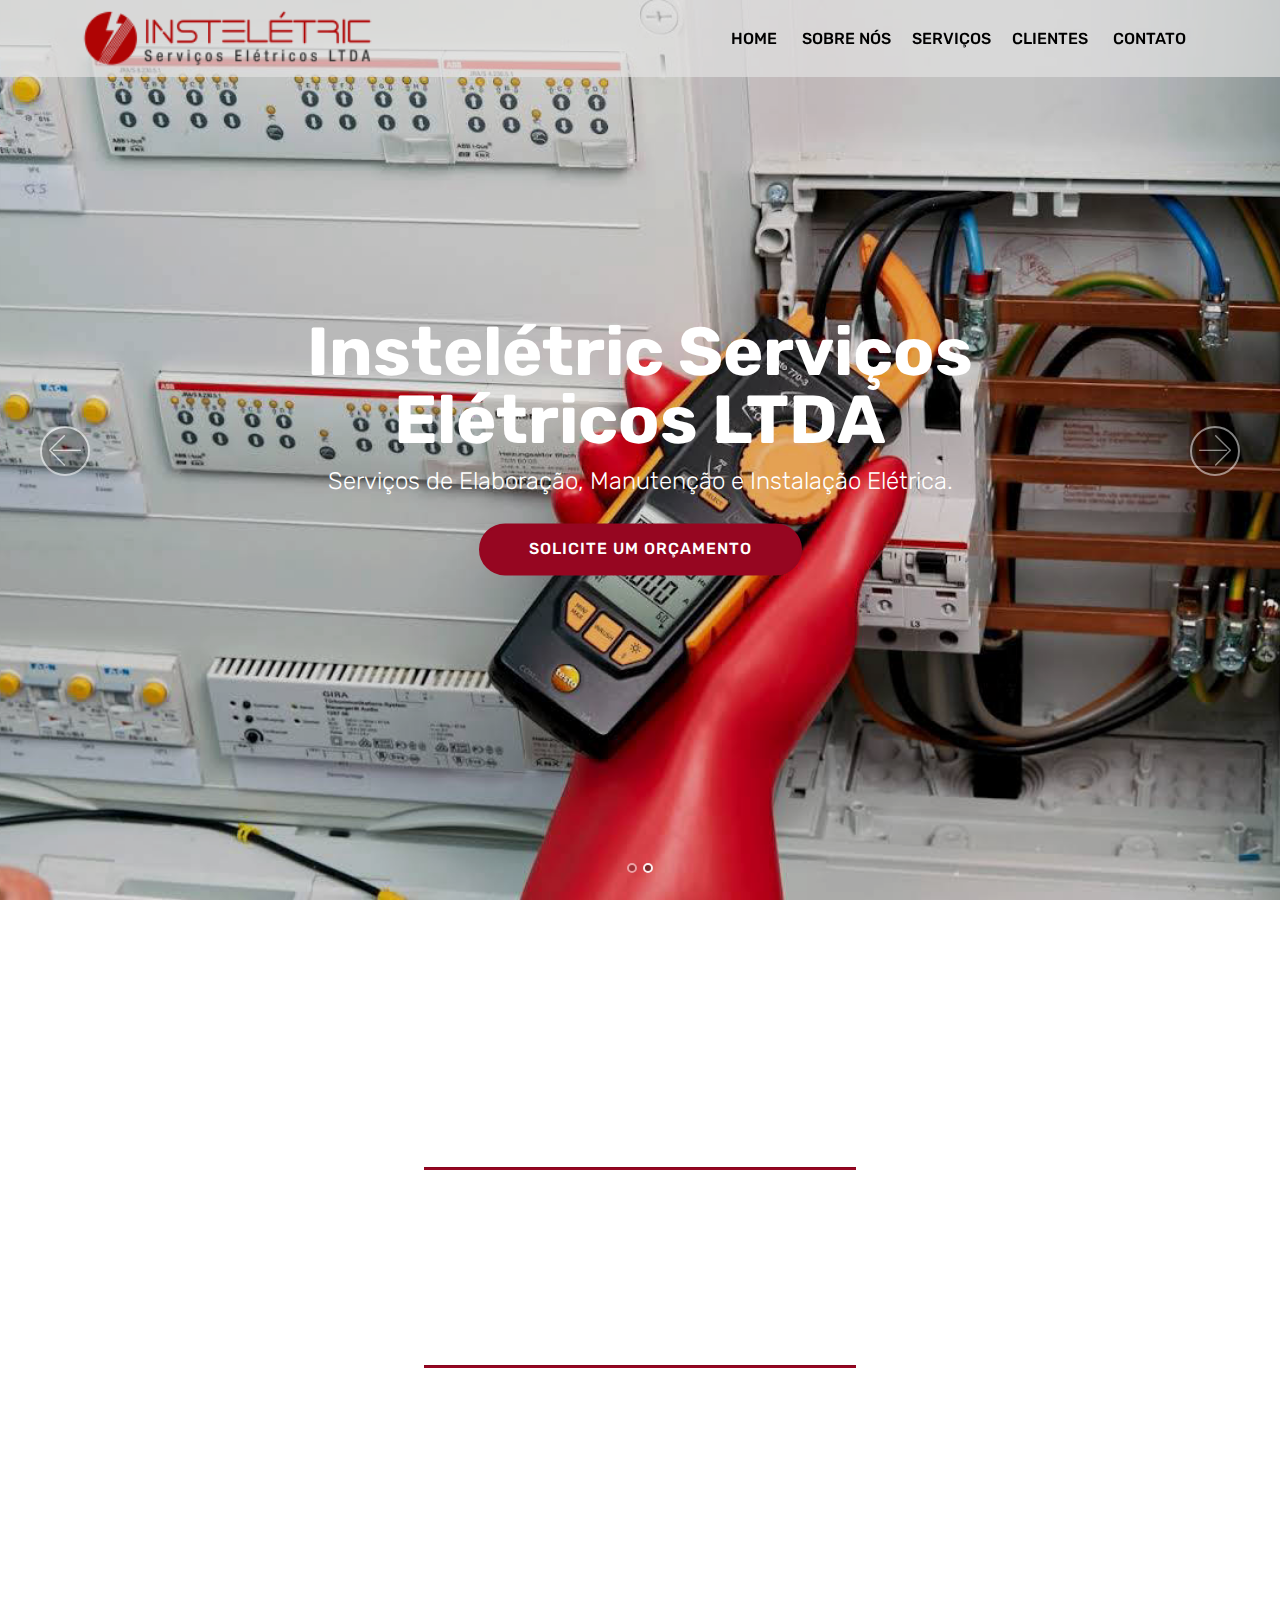
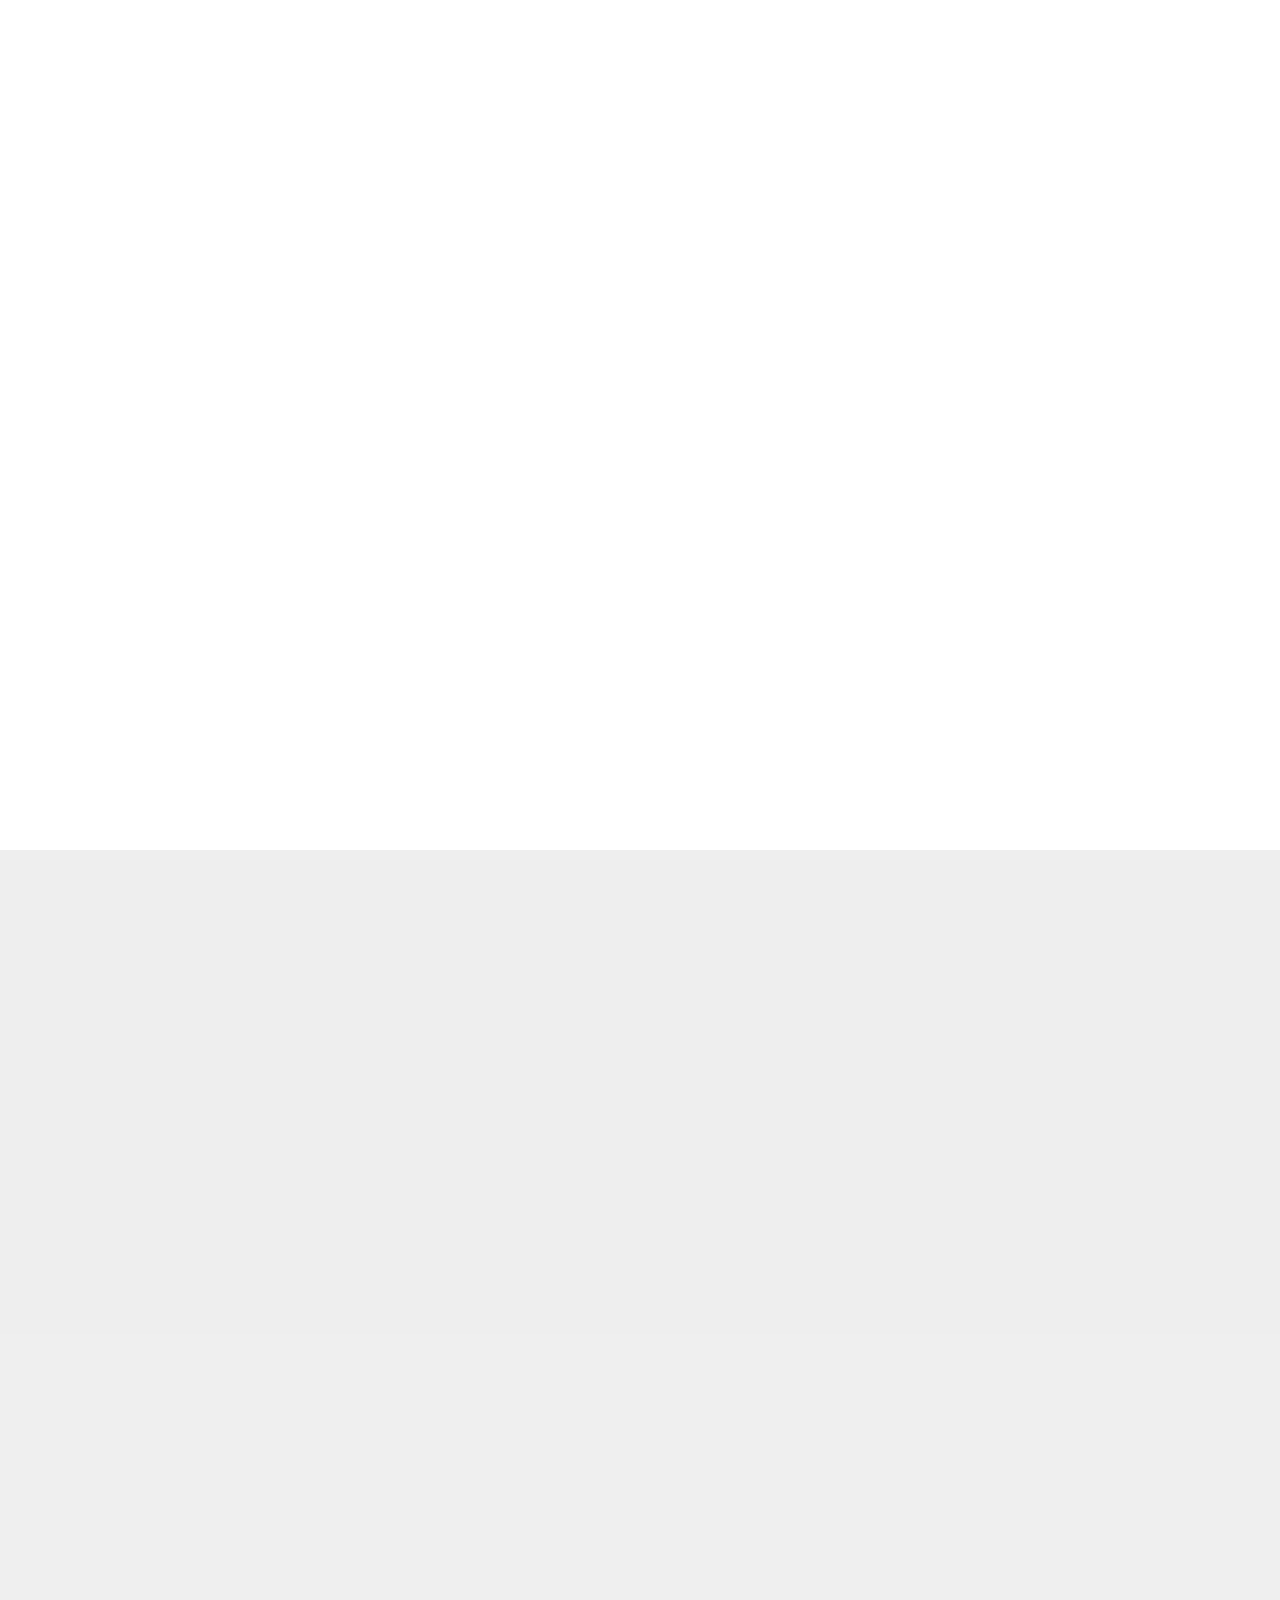
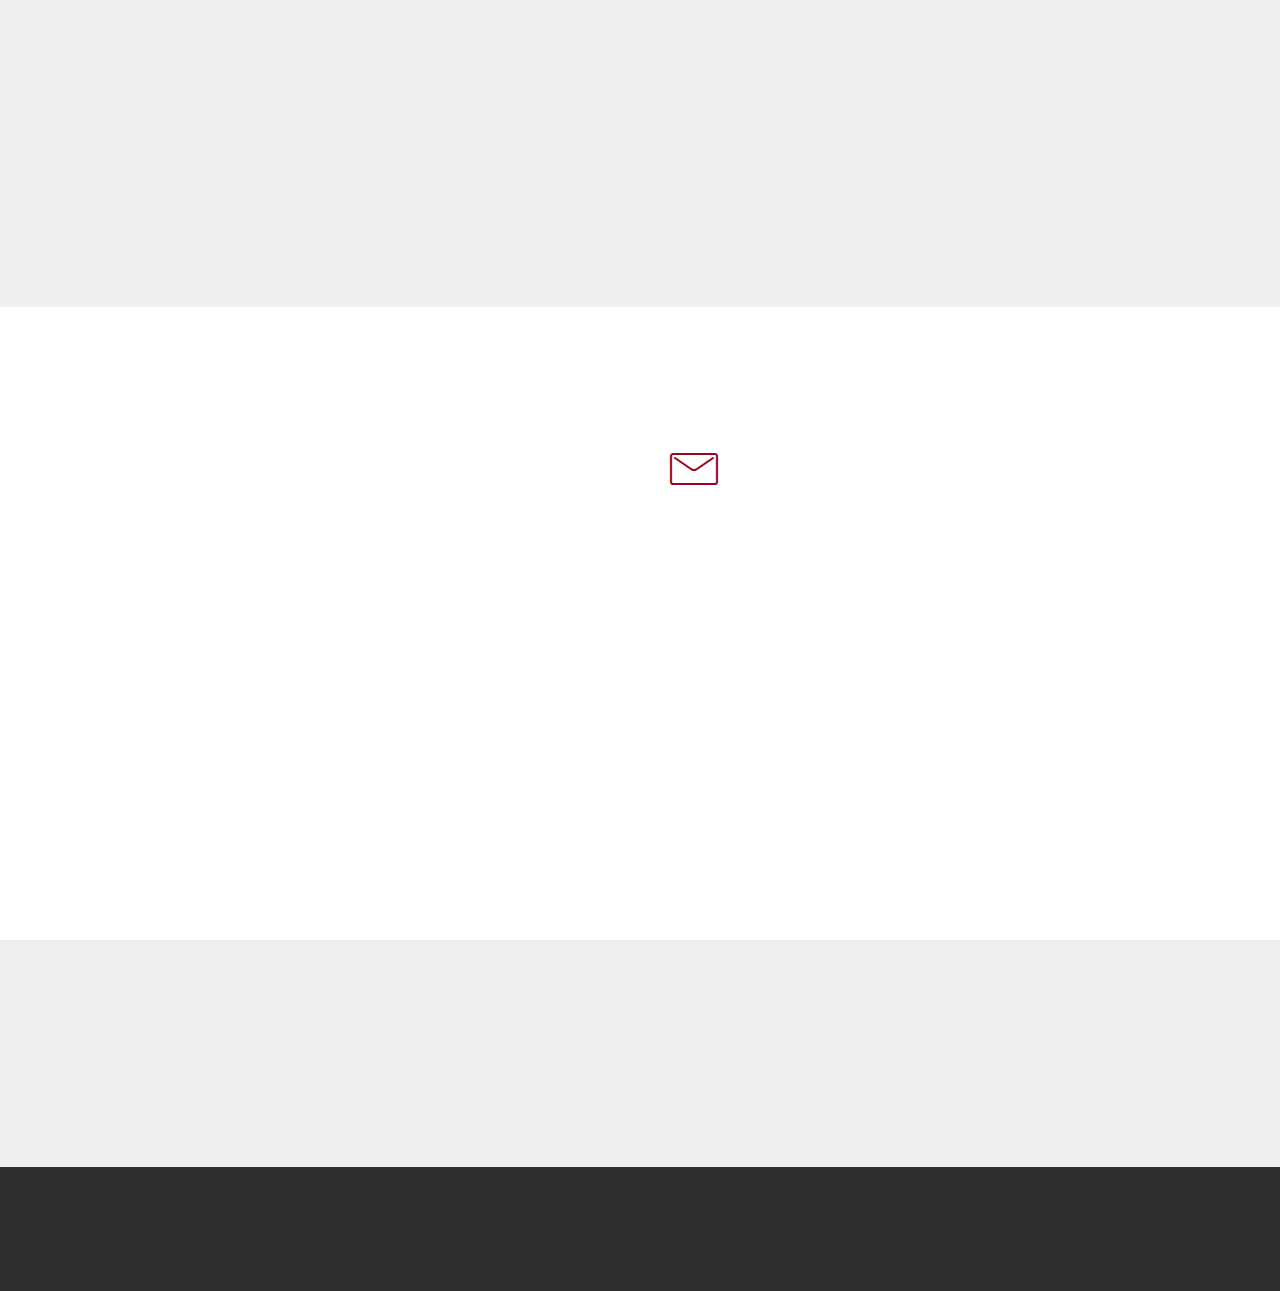
==== commit e1c3b429: "- add modificações do cliente" ====
--- a/index.html
+++ b/index.html
@@ -4,8 +4,16 @@
   <!-- Site made with Mobirise Website Builder v4.7.1, https://mobirise.com -->
   <meta charset="UTF-8">
   <meta http-equiv="X-UA-Compatible" content="IE=edge">
-  <meta name="generator" content="Mobirise v4.7.1, mobirise.com">
+  <meta name="author" content="Imixle">
+  <meta name="generator" content="imixle, www.imixle.com.br">
   <meta name="viewport" content="width=device-width, initial-scale=1, minimum-scale=1">
+  <meta name="keywords" content="Instelétric, instelétric, Insteletric, Insteletric, empresa instelétric, instelétric empresa, instelétric contato, instelétric endereço, eletricista, eletricistas, serviços, Serviços, servicos, serviços eletricos, servicos eletricos, Criação e execução de Projetos elétricos, telecomunicacoes, telecomunicações, Sistema de SPDA, SPDA, CFTV, PABX, Instalações elétricas, Elétrica residencial, eletrica residencial, elétrica comercial, Iluminação decorativa, instalação de cerca elétrica, instalação de caixa de distribuição e medição, instalação de interfone e porteiro coletivo, instalação de ventiladores, instalação de ventiladores de teto, Setor elétrico, setor eletrico, Instalações elétricas, Reparos elétricos, Instalações de Interfones, Ventiladores de teto, Luminárias, Quadro de distribuição, Padrões de entrada, Projetos luminotécnicos, Instalações de âmeras e alarmes, Painéis de comando, Cabeamento estruturado, Calculo de Demanda de cargas, Manutenção corretiva, Manutenção preventiva, Manutenção preditiva, Cerca elétrica, SPDA, Cerca elétrica, Infraestruturas, Projetos elétricos" />
+  <meta property="og:url" content="http://www.insteletric.com.br" />
+  <meta property="og:type" content="Empresa especializada Projetos Elétricos" />
+  <meta property="og:title" content="Instelétric" />
+  <meta property="og:description" content="Empresa especializada em Criação e execução de Projetos Elétricos, Telecomunicações, Sistema de SPDA e de CFTV.
+Realiza todos os tipos de Instalações elétricas, Elétrica residencial, elétrica comercial, Iluminação decorativa, instalação de cerca elétrica, instalação de caixa de distribuição e medição, instalação de interfone e porteiro coletivo, Instalação de ventiladores de teto, instalação de CFTV e PABX, entre outros serviços voltado ao setor Elétrico, Atuando no mercado desde 2012, possuímos uma visão empresarial integrada e politica de qualidade totalmente voltada a satisfação de nossos clientes." />
+  <meta property="og:image" content="http://www.insteletric.com.br/assets/images/18379006-1359375190816572-1847950136-o-128x128.png" />
   <link rel="shortcut icon" href="assets/images/18379006-1359375190816572-1847950136-o-128x128.png" type="image/x-icon">
   <meta name="description" content="Empresa especializada em Criação e execução de Projetos Elétricos, Telecomunicações, Sistema de SPDA e de CFTV.
 Realiza todos os tipos de Instalações elétricas, Elétrica residencial, elétrica comercial, Iluminação decorativa, instalação de cerca elétrica, instalação de caixa de distribuição e medição, instalação de interfone e porteiro coletivo, Instalação de ventiladores de teto, instalação de CFTV e PABX, entre outros serviços voltado ao setor Elétrico, Atuando no mercado desde 2012, possuímos uma visão empresarial integrada e politica de qualidade totalmente voltada a satisfação de nossos clientes.">
@@ -20,7 +28,21 @@
   <link rel="stylesheet" href="assets/dropdown/css/style.css">
   <link rel="stylesheet" href="assets/theme/css/style.css">
   <link rel="stylesheet" href="assets/mobirise/css/mbr-additional.css" type="text/css">
-  
+  <style>
+  .cid-qQkO56Cif7 .mbr-slider .carousel-control {
+    width: 50px !important;
+    height: 50px !important;
+}
+.cid-qPASroM3BA .navbar {
+    background-color: rgba(225, 225, 225, 0.7) !important;
+}
+.cid-qQkO56Cif7 .mbr-slider .carousel-indicators li {
+    max-width: 10px!important;
+    width: 10px!important;
+    height: 10px!important;
+    max-height: 10px!important;
+}
+  </style>
   
   
 </head>
@@ -59,18 +81,18 @@
                 </li><li class="nav-item"><a class="nav-link link text-black display-4" href="index.html#content4-j">
                         SOBRE NÓS</a></li><li class="nav-item"><a class="nav-link link text-black display-4" href="index.html#content4-u">
                         SERVIÇOS</a></li><li class="nav-item"><a class="nav-link link text-black display-4" href="index.html#clients-w">
-                        CLINTES&nbsp;</a></li><li class="nav-item"><a class="nav-link link text-black display-4" href="index.html#form4-p">
+                        CLIENTES&nbsp;</a></li><li class="nav-item"><a class="nav-link link text-black display-4" href="index.html#form4-p">
                         CONTATO&nbsp;</a></li></ul>
             
         </div>
     </nav>
 </section>
 
-<section class="engine"><a href="https://mobirise.ws/c">best web site maker</a></section><section class="carousel slide cid-qQkO56Cif7" data-interval="false" id="slider1-11">
-
-    
-
-    <div class="full-screen"><div class="mbr-slider slide carousel" data-pause="true" data-keyboard="false" data-ride="carousel" data-interval="4000"><ol class="carousel-indicators"><li data-app-prevent-settings="" data-target="#slider1-11" class=" active" data-slide-to="0"></li><li data-app-prevent-settings="" data-target="#slider1-11" data-slide-to="1"></li></ol><div class="carousel-inner" role="listbox"><div class="carousel-item slider-fullscreen-image active" data-bg-video-slide="false" style="background-image: url(assets/images/quanto-custa-manutencao-eletrica-em-condominios-1200x800.jpg);"><div class="container container-slide"><div class="image_wrapper"><div class="mbr-overlay"></div><img src="assets/images/quanto-custa-manutencao-eletrica-em-condominios-1200x800.jpg"><div class="carousel-caption justify-content-center"><div class="col-10 align-center"><h2 class="mbr-fonts-style display-1"><strong>Instelétric Serviços <br>Elétricos LTDA</strong></h2><p class="lead mbr-text mbr-fonts-style display-5">Serviços de Elaboração, Manutenção e Instalação Elétrica.</p><div class="mbr-section-btn" buttons="0"><a class="btn  display-4 btn-secondary" href="index.html#form4-p">SOLICITE UM ORÇAMENTO</a> </div></div></div></div></div></div><div class="carousel-item slider-fullscreen-image" data-bg-video-slide="false" style="background-image: url(assets/images/eletrica-06-1350x759.jpg);"><div class="container container-slide"><div class="image_wrapper"><div class="mbr-overlay"></div><img src="assets/images/eletrica-06-1350x759.jpg"><div class="carousel-caption justify-content-center"><div class="col-10 align-center"><h2 class="mbr-fonts-style display-1"><strong>Instelétric Serviços <br>Elétricos LTDA</strong></h2><p class="lead mbr-text mbr-fonts-style display-5">Serviços de Elaboração, Manutenção e Instalação Elétrica.</p><div class="mbr-section-btn" buttons="0"><a class="btn  display-4 btn-secondary" href="index.html#form4-p">SOLICITE UM ORÇAMENTO</a> </div></div></div></div></div></div></div><a data-app-prevent-settings="" class="carousel-control carousel-control-prev" role="button" data-slide="prev" href="#slider1-11"><span aria-hidden="true" class="mbri-left mbr-iconfont"></span><span class="sr-only">Previous</span></a><a data-app-prevent-settings="" class="carousel-control carousel-control-next" role="button" data-slide="next" href="#slider1-11"><span aria-hidden="true" class="mbri-right mbr-iconfont"></span><span class="sr-only">Next</span></a></div></div>
+<section class="engine"><a href="https://mobirise.ws/j">how to design own website</a></section><section class="carousel slide cid-qQkO56Cif7" data-interval="false" id="slider1-11">
+
+    
+
+    <div class="full-screen"><div class="mbr-slider slide carousel" data-pause="true" data-keyboard="false" data-ride="carousel" data-interval="6000"><ol class="carousel-indicators"><li data-app-prevent-settings="" data-target="#slider1-11" data-slide-to="0"></li><li data-app-prevent-settings="" data-target="#slider1-11" class=" active" data-slide-to="1"></li></ol><div class="carousel-inner" role="listbox"><div class="carousel-item slider-fullscreen-image" data-bg-video-slide="false" style="background-image: url(assets/images/quanto-custa-manutencao-eletrica-em-condominios-1200x800.jpg);"><div class="container container-slide"><div class="image_wrapper"><div class="mbr-overlay"></div><img src="assets/images/quanto-custa-manutencao-eletrica-em-condominios-1200x800.jpg"><div class="carousel-caption justify-content-center"><div class="col-10 align-center"><h2 class="mbr-fonts-style display-1"><strong>Instelétric Serviços <br>Elétricos LTDA</strong></h2><p class="lead mbr-text mbr-fonts-style display-5">Serviços de Elaboração, Manutenção e Instalação Elétrica.</p><div class="mbr-section-btn" buttons="0"><a class="btn  display-4 btn-secondary" href="index.html#form4-p">SOLICITE UM ORÇAMENTO</a> </div></div></div></div></div></div><div class="carousel-item slider-fullscreen-image active" data-bg-video-slide="false" style="background-image: url(assets/images/eletrica-06-1350x759.jpg);"><div class="container container-slide"><div class="image_wrapper"><div class="mbr-overlay" style="opacity: 0.1;"></div><img src="assets/images/eletrica-06-1350x759.jpg"><div class="carousel-caption justify-content-center"><div class="col-10 align-center"><h2 class="mbr-fonts-style display-1"><strong>Instelétric Serviços <br>Elétricos LTDA</strong></h2><p class="lead mbr-text mbr-fonts-style display-5">Serviços de Elaboração, Manutenção e Instalação Elétrica.</p><div class="mbr-section-btn" buttons="0"><a class="btn  display-4 btn-secondary" href="index.html#form4-p">SOLICITE UM ORÇAMENTO</a> </div></div></div></div></div></div></div><a data-app-prevent-settings="" class="carousel-control carousel-control-prev" role="button" data-slide="prev" href="#slider1-11"><span aria-hidden="true" class="mbri-left mbr-iconfont"></span><span class="sr-only">Previous</span></a><a data-app-prevent-settings="" class="carousel-control carousel-control-next" role="button" data-slide="next" href="#slider1-11"><span aria-hidden="true" class="mbri-right mbr-iconfont"></span><span class="sr-only">Next</span></a></div></div>
 
 </section>
 
@@ -81,7 +103,7 @@
     <div class="container">
         <div class="media-container-row">
             <div class="title col-12 col-md-8">
-                <h2 class="align-center pb-3 mbr-fonts-style display-2"><br>SOBRE A INSTELÉTRIC</h2>
+                <h2 class="align-center pb-3 mbr-fonts-style display-5"><br>SOBRE A INSTELÉTRIC</h2>
                 
                 
             </div>
@@ -95,9 +117,9 @@
 
     <div class="container">
         <div class="inner-container" style="width: 100%;">
-            <hr class="line" style="width: 40%;">
-            <div class="section-text align-center mbr-fonts-style display-7">Fundada em 2012, a INSTELÉTRIC é uma empresa prestadora de serviços elétricos, especializada em criação e execução de projetos elétricos, telecomunicação, sistema de SPDA e de CFTV. A INSTELÉTRIC possui uma equipe técnica extremamente qualificada e experiente. Orgulhamo-nos de oferecer aos nossos clientes serviços elétricos personalizados e instalações e manutenção elétrica, com eletricistas, técnicos e engenheiros confiáveis e de grande conhecimento técnico no mercado de trabalho, estamos sempre comprometidos com a qualidade de nossa mão de obra.</div>
-            <hr class="line" style="width: 40%;">
+            <hr class="line" style="width: 39%;">
+            <div class="section-text align-center mbr-fonts-style display-7"><p><br>Fundada em 2012, a INSTELÉTRIC é uma empresa prestadora de serviços elétricos, especializada em criação e execução de projetos elétricos, telecomunicação, sistema de SPDA e de CFTV. A INSTELÉTRIC possui uma equipe técnica extremamente qualificada e experiente. Orgulhamo-nos de oferecer aos nossos clientes serviços elétricos personalizados e instalações e manutenção elétrica, com eletricistas, técnicos e engenheiros confiáveis e de grande conhecimento técnico no mercado de trabalho, estamo&nbsp;&nbsp;&nbsp;&nbsp;s sempre comprometidos com a qualidade de nossa mão de obra.<br><br></p></div>
+            <hr class="line" style="width: 39%;">
         </div>
         </div>
 </section>
@@ -117,6 +139,7 @@
                         </h4>
                         <p class="mbr-text mbr-fonts-style display-7">
                             Oferecer Mão de Obra especializada por profissionais capacitados e responsáveis com pontualidade e transparência, buscando sempre a satisfação de nossos clientes.
+                            <br><br>•	Equipe motivada, comprometida e focada em resultados. 
                         </p>
                     </div>
                 </div>
@@ -127,9 +150,9 @@
                     <div class="card-box">
                         <h4 class="card-title pb-3 mbr-fonts-style display-7">VISÃO&nbsp;</h4>
                         <p class="mbr-text mbr-fonts-style display-7">
-                            Ser referência de qualidade e responsabilidade no mercado de prestação de serviços elétricos e engenharia<br><br>•	Equipe motivada, comprometida e focada em resultados. 
+                            Ser referência de qualidade e responsabilidade no mercado de prestação de serviços elétricos e engenharia<br>
 <br>•	Sempre investindo na busca de melhores profissionais. 
-<br>•	Promovendo respeito ao meio ambiente.<br>
+
                         </p>
                     </div>
                 </div>
@@ -144,7 +167,8 @@
                         <p class="mbr-text mbr-fonts-style display-7">•	Comprometimento. 
 <br>•	Profissionalismo. 
 <br>•	Responsabilidade. 
-<br>•	Ética e transparência.&nbsp;<br>
+<br>•	Ética e transparência.&nbsp;
+<br>•	Promovendo respeito ao meio ambiente.<br>
                         </p>
                     </div>
                 </div>
@@ -162,7 +186,7 @@
     <div class="container">
         <div class="media-container-row">
             <div class="title col-12 col-md-8">
-                <h2 class="align-center pb-3 mbr-fonts-style display-2">NOSSOS SERVIÇOS</h2>
+                <h2 class="align-center pb-3 mbr-fonts-style display-5">NOSSOS SERVIÇOS</h2>
                 
                 
             </div>
@@ -180,11 +204,11 @@
             <div class="card p-3 col-12 col-md-6 col-lg-4">
                 <div class="card-wrapper">
                     <div class="card-img">
-                        <img src="assets/images/residencial-01-676x435.jpg" alt="Mobirise" title="">
+                        <img src="assets/images/residencial-02-676x435.jpg" alt="Mobirise" title="">
                     </div>
                     <div class="card-box">
                         <h4 class="card-title mbr-fonts-style display-7">ELÉTRICA RESIDENCIAL</h4>
-                        <p class="mbr-text mbr-fonts-style display-7">Oferecemos diversas Soluções elétricas para sua residência, reparos, instalações, ideias de iluminação, e atendimentos emergenciais.<br><br></p>
+                        <p class="mbr-text mbr-fonts-style display-7">Oferecemos diversas Soluções elétricas para sua residência, reparos, instalações, ideias de iluminação, e atendimentos emergenciais.<br><br><br></p>
                     </div>
                     <div class="mbr-section-btn text-center"><a href="index.html#form4-p" class="btn btn-secondary display-4">ENTRE EM CONTATO</a></div>
                 </div>
@@ -207,10 +231,10 @@
             <div class="card p-3 col-12 col-md-6 col-lg-4">
                 <div class="card-wrapper">
                     <div class="card-img">
-                        <img src="assets/images/predio2-676x422.jpg" alt="Mobirise" title="">
+                        <img src="assets/images/predio3-676x435.jpg" alt="Mobirise" title="">
                     </div>
                     <div class="card-box">
-                        <h4 class="card-title mbr-fonts-style display-7">ELÉTRICA PREDIAL</h4>
+                        <h4 class="card-title mbr-fonts-style display-7">ELÉTRICA PREDIAL<br></h4>
                         <p class="mbr-text mbr-fonts-style display-7">Atendimento emergencial 24 horas, atuamos em nova instalações e reformas, tudo de acordo com as normas técnicas vigentes.<br><br><br></p>
                     </div>
                     <div class="mbr-section-btn text-center"><a href="index.html#form4-p" class="btn btn-secondary display-4">
@@ -223,67 +247,72 @@
     </div>
 </section>
 
-<section class="mbr-section content4 cid-qQqBv6MJ94" id="content4-14">
-
-    
-
-    <div class="container">
-        <div class="media-container-row">
-            <div class="title col-12 col-md-8">
-                <h2 class="align-center pb-3 mbr-fonts-style display-2">CONHEÇA NOSSOS SERVIÇOS</h2>
-                
-                
-            </div>
-        </div>
-    </div>
-</section>
-
-<section class="features4 cid-qQqB6D2k39" id="features4-13">
-    
-         
-
-    
-    <div class="container">
-        <div class="media-container-row">
-            <div class="card p-3 col-12 col-md-6">
-                <div class="card-wrapper media-container-row media-container-row">
-                    <div class="card-box">
-                        <h4 class="card-title pb-3 mbr-fonts-style display-7"></h4>
-                        <p class="mbr-text mbr-fonts-style display-7">•	Instalações elétricas.
-<br>•	Reparos elétricos.
-<br>•	Instalações de Interfones.
-<br>•	Ventiladores de teto.
-<br>•	Luminárias.
-<br>•	Quadro de distribuição.
-<br>•	Padrões de entrada.
-<br>•	Cerca elétrica.
-<br>•	Infraestruturas.
-<br>•	Projetos elétricos.&nbsp;<br></p>
-                    </div>
-                </div>
-            </div>
-
-            <div class="card p-3 col-12 col-md-6 col-12 col-md-6">
-                <div class="card-wrapper media-container-row">
-                    <div class="card-box">
-                        <h4 class="card-title pb-3 mbr-fonts-style display-7"></h4>
-                        <p class="mbr-text mbr-fonts-style display-7">•	Projetos luminotécnicos.
-<br>•	Instalações de câmeras e alarmes.
-<br>•	Painéis de comando.
-<br>•	Cabeamento estruturado.
-<br>•	Calculo de Demanda de cargas.
-<br>•	Manutenção corretiva.
-<br>•	Manutenção preventiva.
-<br>•	Manutenção preditiva.
-<br>•	Cerca elétrica.
-<br>•	SPDA.&nbsp;<br></p>
-                    </div>
-                </div>
-            </div>
-
-            
-
-            
+<section class="features14 cid-qQV2R9zxQi mbr-parallax-background" id="features14-15">
+    
+    
+
+    
+    <div class="container align-center">
+        <h2 class="mbr-section-title pb-3 mbr-fonts-style display-5">CONHEÇA NOSSOS SERVIÇOS</h2>
+        
+        <div class="media-container-column">
+            <div class="row justify-content-center">
+                <div class="card p-4 col-12 col-md-6 col-lg-4">
+                    <div class="media pb-3">
+                        
+                        <div class="media-body">
+                            <h4 class="card-title py-2 align-left mbr-fonts-style display-5"></h4>
+                        </div>
+                    </div>                
+                    <div class="card-box align-left">
+                        <p class="mbr-text mbr-fonts-style display-7">•	Instalações elétricas. 
+<br>•	Reparos elétricos. 
+<br>•	Instalações de Interfones. 
+<br>•	Ventiladores de teto. 
+<br>•	Luminárias. 
+<br>•	Quadro de distribuição. 
+<br>•	Padrões de entrada. &nbsp;<br></p>
+                    </div>
+                </div>
+
+                <div class="card p-4 col-12 col-md-6 col-lg-4">
+                <div class="media pb-3">
+                    
+                    <div class="media-body">
+                        <h4 class="card-title py-2 align-left mbr-fonts-style display-5"></h4>
+                    </div>
+                </div>
+                    <div class="card-box align-left">
+                        <p class="mbr-text mbr-fonts-style display-7">•	Cerca elétrica. 
+<br>•	Infraestruturas. 
+<br>•	Projetos elétricos. 
+<br>•	Projetos luminotécnicos. 
+<br>•	Instalações de câmeras e alarmes. 
+<br>•	Painéis de comando. 
+<br>•	Cabeamento estruturado. &nbsp;<br></p>
+                    </div>
+                </div>
+
+                <div class="card p-4 col-12 col-md-6 col-lg-4">
+                <div class="media pb-3">
+                    
+                    <div class="media-body">
+                        <h4 class="card-title py-2 align-left mbr-fonts-style display-5"></h4>
+                    </div>
+                </div>
+                    <div class="card-box align-left">
+                        <p class="mbr-text mbr-fonts-style display-7">•	Calculo de Demanda de cargas. 
+<br>•	Manutenção corretiva. 
+<br>•	Manutenção preventiva. 
+<br>•	Manutenção preditiva. 
+<br>• Cerca elétrica. 
+<br>•	SPDA. 
+<br>•	Laudos e Vistorias.</p>
+                    </div>
+                </div>
+
+                
+            </div>
         </div>
     </div>
 </section>
@@ -295,7 +324,7 @@
         <div class="container mb-5">
             <div class="media-container-row">
                 <div class="col-12 align-center">
-                    <h2 class="mbr-section-title pb-3 mbr-fonts-style display-2">NOSSOS CLIENTES</h2>
+                    <h2 class="mbr-section-title pb-3 mbr-fonts-style display-5">NOSSOS CLIENTES</h2>
                     <h3 class="mbr-section-subtitle mbr-light mbr-fonts-style display-5">Nosso maior objetivo é manter nossos clientes satisfeitos e buscar criar e manter relacionamentos de longo prazo, baseado na integridade e comprometimento, sempre atendendo suas necessidades.</h3>
                 </div>
             </div>
@@ -313,7 +342,7 @@
                     <div class="media-container-row">
                         <div class="col-md-12">
                             <div class="wrap-img ">
-                                <img src="assets/images/1-a-garagem-150x118.png" class="img-responsive clients-img" alt="" title="">
+                                <img src="assets/images/1-a-garagem-2-150x118.png" class="img-responsive clients-img" alt="" title="">
                             </div>
                         </div>
                     </div>
@@ -362,6 +391,22 @@
                         <div class="col-md-12">
                             <div class="wrap-img ">
                                 <img src="assets/images/7-viridica-it-150x118.png" class="img-responsive clients-img" alt="" title="">
+                            </div>
+                        </div>
+                    </div>
+                </div><div class="carousel-item ">
+                    <div class="media-container-row">
+                        <div class="col-md-12">
+                            <div class="wrap-img ">
+                                <img src="assets/images/2-eat-150x118.png" class="img-responsive clients-img" alt="" title="">
+                            </div>
+                        </div>
+                    </div>
+                </div><div class="carousel-item ">
+                    <div class="media-container-row">
+                        <div class="col-md-12">
+                            <div class="wrap-img ">
+                                <img src="assets/images/3-yo-rolls-temaki-150x118.png" class="img-responsive clients-img" alt="" title="">
                             </div>
                         </div>
                     </div>
@@ -391,7 +436,7 @@
                 <div class="google-map"><iframe frameborder="0" style="border:0" src="https://www.google.com/maps/embed/v1/place?key=AIzaSyA0Dx_boXQiwvdz8sJHoYeZNVTdoWONYkU&amp;q=place_id:EklSLiBTw6NvIEdvbsOnYWxvIGRvIEFiYWV0w6ksIDI5NyAtIEphcmRpbSBPbmRpbmEsIFPDo28gUGF1bG8gLSBTUCwgQnJhc2lsIhsSGQoUChIJp0pL_-T5zpQR6rXItfFWCE0QqQI" allowfullscreen=""></iframe></div>
             </div>
             <div class="col-md-6">
-                <h2 class="pb-3 align-left mbr-fonts-style display-2">ENTRE EM CONTATO</h2>
+                <h2 class="pb-3 align-left mbr-fonts-style display-5">ENTRE EM CONTATO</h2>
                 <div>
                     <div class="icon-block pb-3">
                         <span class="icon-block__icon">
@@ -406,24 +451,30 @@
                     </div>
                 </div>
                 <div data-form-type="formoid">
-                    <div data-form-alert="" hidden="">Thanks for filling out the form!</div>
-                    <form class="block mbr-form" action="https://mobirise.com/" method="post" data-form-title="Mobirise Form"><input type="hidden" name="email" data-form-email="true" value="mu7Ou7nYWpT5N8zzfbprR55uWsXjuBr8B9BUmyCv7fXT9zLoeQIstW+nW4HTQW8DUMICXfr21jZo1DQR0noQhFXT9hByS7seBhLVe7rUxNI4cRsF85w5uPpPekufoGv2" data-form-field="Email">
+                    <div style="display: none;" id="form-success">
+                        <div class="alert alert-form alert-success text-xs-center animated fadeInUp">Obrigado pelo contato, em breve retornaremos!</div>
+                    </div>
+                     <form class="block mbr-form" action="sendMailContact.php" method="POST">
                         <div class="row">
-                            <div class="col-md-6 multi-horizontal" data-for="name">
-                                <input type="text" class="form-control input" name="name" data-form-field="Name" placeholder="Seu Nome" required="" id="name-form4-p">
-                            </div>
-                            <div class="col-md-6 multi-horizontal" data-for="phone">
-                                <input type="text" class="form-control input" name="phone" data-form-field="Phone" placeholder="Telefone" required="" id="phone-form4-p">
-                            </div>
-                            <div class="col-md-12" data-for="email">
-                                <input type="text" class="form-control input" name="email" data-form-field="Email" placeholder="Email" required="" id="email-form4-p">
-                            </div>
-                            <div class="col-md-12" data-for="message">
-                                <textarea class="form-control input" name="message" rows="3" data-form-field="Message" placeholder="Mensagem" style="resize:none" id="message-form4-p"></textarea>
-                            </div>
-                            <div class="input-group-btn col-md-12" style="margin-top: 10px;"><button href="" type="submit" class="btn btn-form btn-secondary display-4">ENVIAR MENSAGEM</button></div>
-                        </div>
+                                <div class="col-md-6 multi-horizontal" data-for="name">
+                                    <input type="text" class="form-control input" name="name" data-form-field="Name" placeholder="Nome" required="" id="name-form4-z">
+                                </div>
+                                <div class="col-md-6 multi-horizontal" data-for="phone">
+                                    <input type="tel" class="form-control input" name="phone" data-form-field="Phone" placeholder="Telefone" required="" id="phone-form4-z">
+                                </div>
+                                <div class="col-md-12" data-for="email">
+                                    <input type="email" class="form-control input" name="email" data-form-field="Email" placeholder="E-mail" required="" id="email-form4-z">
+                                </div>
+                                <div class="col-md-12" data-for="message">
+                                    <textarea class="form-control input" name="message" rows="3" data-form-field="Message" placeholder="Mensagem" style="resize:none"
+                                        id="message-form4-z"></textarea>
+                                </div>
+                                <div class="input-group-btn col-md-12" style="margin-top: 10px;">
+                                    <button href="" type="submit" class="btn btn-form btn-secondary display-4">Enviar mensagem</button>
+                                </div>
+                            </div>
                     </form>
+
                 </div>
             </div>
         </div>
@@ -448,7 +499,7 @@
             <div class="col-12 col-md-3 mbr-fonts-style display-7">
                 <h5 class="pb-3">
                     Endereço</h5>
-                <p class="mbr-text">Rua São Gonçalo do Abaetê N° 297 CEP: 02878 – 000 – Parque Tietê – São Paulo – SP.&nbsp;<br></p>
+                <p class="mbr-text">Rua São Gonçalo do Abaetê N° 297 CEP: 02878 – 000 – Parque Tietê – São Paulo – SP<br></p>
             </div>
             <div class="col-12 col-md-3 mbr-fonts-style display-7">
                 <h5 class="pb-3">
@@ -458,8 +509,8 @@
                     <br>Cel: +55 (11)&nbsp;96750-0015</p>
             </div>
             <div class="col-12 col-md-3 mbr-fonts-style display-7">
-                <h5 class="pb-3">Links</h5>
-                <p class="mbr-text"><a class="text-secondary" href="https://www.facebook.com/insteletric/" target="_blank">FACEBOOK</a><br><a class="text-secondary" href="https://www.instagram.com/insteletric/" target="_blank">INSTAGRAM </a><br><a class="text-secondary" href="https://www.linkedin.com/company/insteletric/" target="_blank">LINKEDIN</a></p>
+                <h5 class="pb-3"></h5>
+                <p class="mbr-text"></p>
             </div>
         </div>
         
@@ -485,15 +536,19 @@
                     
                 <div class="soc-item">
                         <a href="https://www.linkedin.com/company/insteletric/" target="_blank">
-                            <span class="mbr-iconfont mbr-iconfont-social socicon-linkedin socicon"></span>
+                            <span class="mbr-iconfont mbr-iconfont-social socicon-linkedin socicon" style="color: rgb(150, 6, 33);"></span>
                         </a>
                     </div><div class="soc-item">
                         <a href="https://www.facebook.com/insteletric/" target="_blank">
-                            <span class="mbr-iconfont mbr-iconfont-social socicon-facebook socicon"></span>
+                            <span class="mbr-iconfont mbr-iconfont-social socicon-facebook socicon" style="color: rgb(150, 6, 33);"></span>
                         </a>
                     </div><div class="soc-item">
                         <a href="https://www.instagram.com/insteletric/" target="_blank">
-                            <span class="mbr-iconfont mbr-iconfont-social socicon-instagram socicon"></span>
+                            <span class="mbr-iconfont mbr-iconfont-social socicon-instagram socicon" style="color: rgb(150, 6, 33);"></span>
+                        </a>
+                    </div><div class="soc-item">
+                        <a href="https://plus.google.com/109562037629933606656" target="_blank">
+                            <span class="mbr-iconfont mbr-iconfont-social socicon-googleplus socicon" style="color: rgb(150, 6, 33);"></span>
                         </a>
                     </div></div>
             </div>
@@ -518,11 +573,18 @@
   <script src="assets/viewportchecker/jquery.viewportchecker.js"></script>
   <script src="assets/dropdown/js/script.min.js"></script>
   <script src="assets/touchswipe/jquery.touch-swipe.min.js"></script>
+  <script src="assets/parallax/jarallax.min.js"></script>
   <script src="assets/bootstrapcarouselswipe/bootstrap-carousel-swipe.js"></script>
   <script src="assets/theme/js/script.js"></script>
   <script src="assets/slidervideo/script.js"></script>
   <script src="assets/formoid/formoid.min.js"></script>
-  
+   <script>
+        $(document).ready(function () {
+            if (window.location.href.includes('#form4-p')) {
+                $('#form-success').css('display', 'block');
+            }
+        });
+    </script>
   
  <div id="scrollToTop" class="scrollToTop mbr-arrow-up"><a style="text-align: center;"><i></i></a></div>
     <input name="animation" type="hidden">
--- a/assets/mobirise/css/mbr-additional.css
+++ b/assets/mobirise/css/mbr-additional.css
@@ -49,10 +49,10 @@
 }
 .display-7 {
   font-family: 'Rubik', sans-serif;
-  font-size: 1rem;
+  font-size: 0.8rem;
 }
 .display-7 > .mbr-iconfont {
-  font-size: 1.6rem;
+  font-size: 1.28rem;
 }
 /* ---- Fluid typography for mobile devices ---- */
 /* 1.4 - font scale ratio ( bootstrap == 1.42857 ) */
@@ -654,13 +654,13 @@
   box-shadow: none;
   color: #565656;
   font-family: 'Rubik', sans-serif;
-  font-size: 1rem;
+  font-size: 0.8rem;
   line-height: 1.43;
   min-height: 3.5em;
   padding: 1.07em .5em;
 }
 .form-control > .mbr-iconfont {
-  font-size: 1.6rem;
+  font-size: 1.28rem;
 }
 .form-control,
 .form-control:focus {
@@ -2121,47 +2121,40 @@
 .cid-qQ4lJ6Elhl .card-title {
   text-align: center;
 }
-.cid-qQqBv6MJ94 {
-  padding-top: 60px;
-  padding-bottom: 0px;
-  background-color: #ffffff;
-}
-.cid-qQqBv6MJ94 .mbr-section-subtitle {
+.cid-qQV2R9zxQi {
+  padding-top: 90px;
+  padding-bottom: 90px;
+  background-image: url("../../../assets/images/utilitarios1-1487x700.jpg");
+}
+.cid-qQV2R9zxQi h3 {
+  font-weight: 300;
+}
+.cid-qQV2R9zxQi .card-img {
+  width: initial;
+}
+.cid-qQV2R9zxQi .card-img .mbr-iconfont {
+  font-size: 48px;
+  padding-right: 1rem;
+}
+.cid-qQV2R9zxQi .media-container-row {
+  word-wrap: break-word;
+  padding-bottom: 2rem;
+  height: 100%;
+}
+.cid-qQV2R9zxQi .media {
+  margin: initial;
+  align-items: center;
+}
+.cid-qQV2R9zxQi .mbr-section-subtitle {
   color: #767676;
 }
-.cid-qQqB6D2k39 {
-  padding-top: 0px;
-  padding-bottom: 0px;
-  background-color: #ffffff;
-}
-.cid-qQqB6D2k39 .card-box {
-  background-color: #ffffff;
-  padding: 2rem;
-}
-.cid-qQqB6D2k39 h4 {
-  font-weight: 500;
-  margin-bottom: 0;
-  text-align: left;
-}
-.cid-qQqB6D2k39 p {
+.cid-qQV2R9zxQi .mbr-text {
   color: #767676;
-  text-align: left;
-}
-.cid-qQqB6D2k39 .card-wrapper {
-  position: relative;
-  box-shadow: 0px 0px 0px 0px rgba(0, 0, 0, 0);
-  transition: box-shadow 0.3s;
-}
-.cid-qQqB6D2k39 .card-wrapper:hover {
-  box-shadow: 0px 0px 30px 0px rgba(0, 0, 0, 0.05);
-  transition: box-shadow 0.3s;
-}
-.cid-qQqB6D2k39 .card-img {
-  position: absolute;
-  top: 0;
-  left: 0;
-  width: 100%;
-  overflow: hidden;
+}
+.cid-qQV2R9zxQi .media-container-column {
+  display: -webkit-flex;
+  flex-direction: column;
+  -webkit-flex-direction: column;
 }
 .cid-qQ4rO0FV3J {
   padding-top: 90px;
@@ -2534,6 +2527,7 @@
 }
 .cid-qPASrr1lPM P {
   color: #232323;
+  text-align: left;
 }
 .cid-qPASrr1lPM .copyright > p {
   color: #898989;
